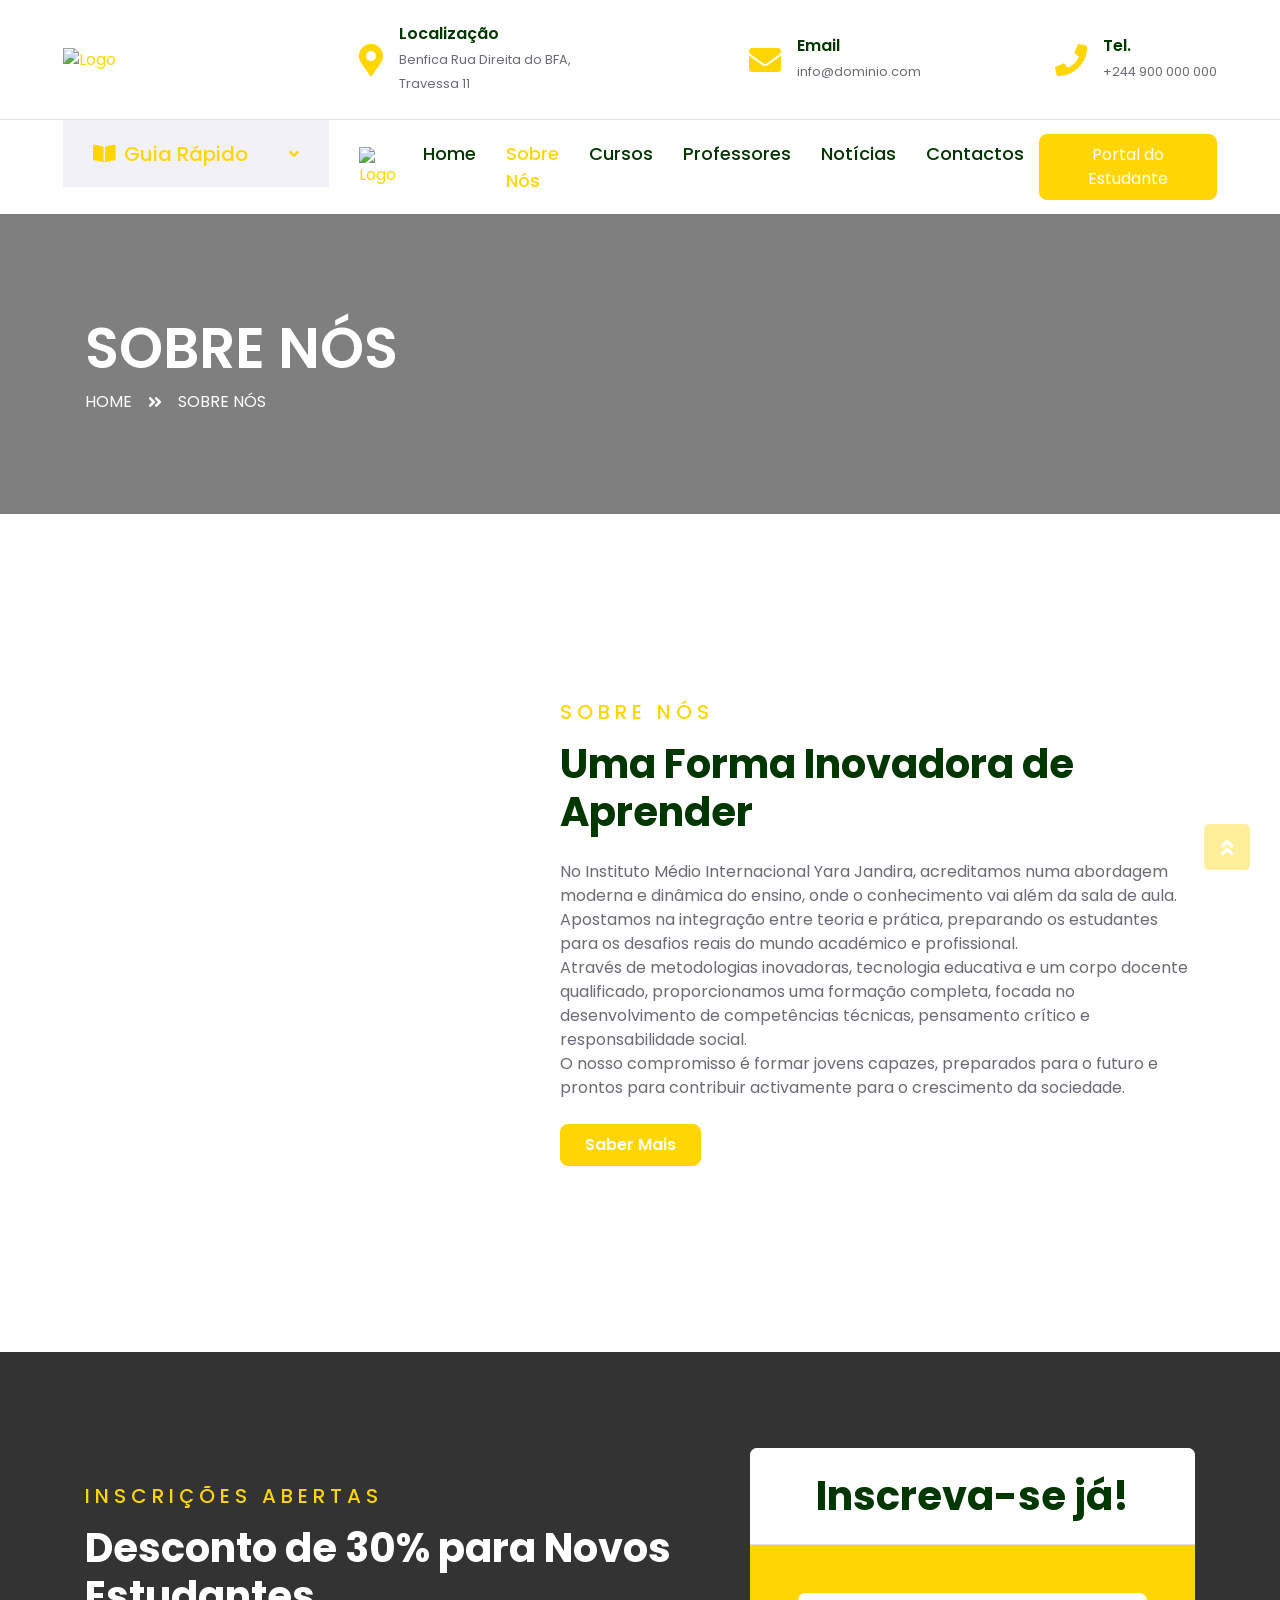
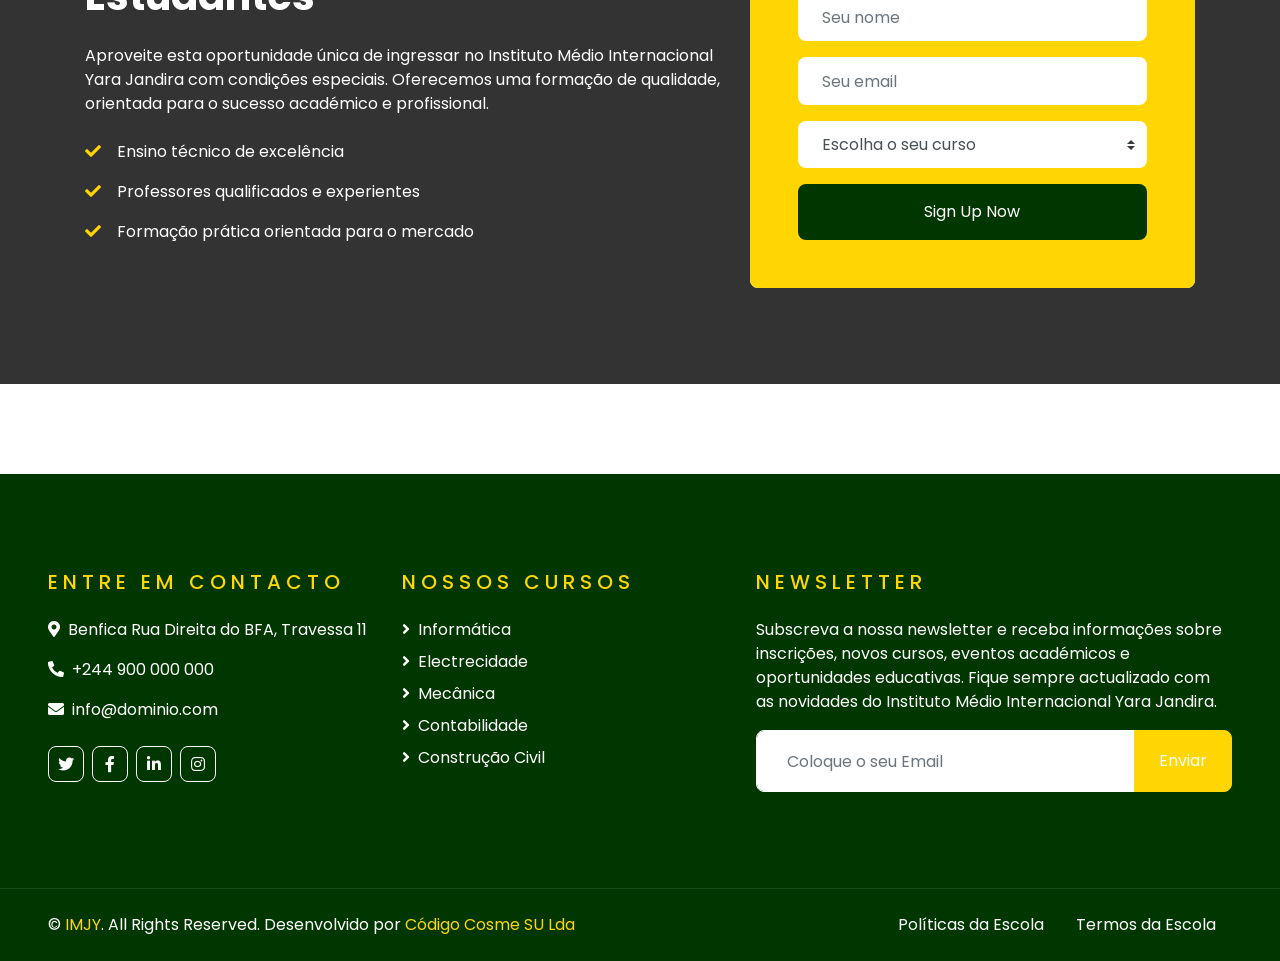
==== about.html @ 64b8944a "Add files via upload" ====
<!DOCTYPE html>
<html lang="en">

<head>
    <meta charset="utf-8">
    <title>INSTITUTO MÉDIO INTERNACIONAL YARA JANDIRA</title>
    <meta content="width=device-width, initial-scale=1.0" name="viewport">
    
    

    <!-- Favicon -->
    <link href="img/favicon.png" rel="icon">

    <!-- Google Web Fonts -->
    <link rel="preconnect" href="https://fonts.gstatic.com">
    <link href="https://fonts.googleapis.com/css2?family=Poppins:wght@400;500;600;700&display=swap" rel="stylesheet"> 

    <!-- Font Awesome -->
    <link href="https://cdnjs.cloudflare.com/ajax/libs/font-awesome/5.10.0/css/all.min.css" rel="stylesheet">

    <!-- Libraries Stylesheet -->
    <link href="lib/owlcarousel/assets/owl.carousel.min.css" rel="stylesheet">

    <!-- Customized Bootstrap Stylesheet -->
    <link href="css/style.css" rel="stylesheet">
</head>

<body>
    <!-- Topbar Start -->
    <div class="container-fluid d-none d-lg-block">
        <div class="row align-items-center py-4 px-xl-5">
            <div class="col-lg-3">
    <a href="" class="text-decoration-none">
        <img src="img/logo.png" alt=" Logo" style="height: 65px;">
    </a>
</div>
            <div class="col-lg-3 text-right">
                <div class="d-inline-flex align-items-center">
                    <i class="fa fa-2x fa-map-marker-alt text-primary mr-3"></i>
                    <div class="text-left">
                       <h6 class="font-weight-semi-bold mb-1">Localização</h6>
                        <small>Benfica Rua Direita do BFA, Travessa 11</small>
                    </div>
                </div>
            </div>
            <div class="col-lg-3 text-right">
                <div class="d-inline-flex align-items-center">
                    <i class="fa fa-2x fa-envelope text-primary mr-3"></i>
                    <div class="text-left">
                        <h6 class="font-weight-semi-bold mb-1">Email</h6>
                        <small>info@dominio.com</small>
                    </div>
                </div>
            </div>
            <div class="col-lg-3 text-right">
                <div class="d-inline-flex align-items-center">
                    <i class="fa fa-2x fa-phone text-primary mr-3"></i>
                    <div class="text-left">
                        <h6 class="font-weight-semi-bold mb-1">
Tel.</h6>
                        <small>+244 900 000 000</small>
                    </div>
                </div>
            </div>
        </div>
    </div>
    <!-- Topbar End -->


    <!-- Navbar Start -->
    <div class="container-fluid">
        <div class="row border-top px-xl-5">
            <div class="col-lg-3 d-none d-lg-block">
                <a class="d-flex align-items-center justify-content-between bg-secondary w-100 text-decoration-none" data-toggle="collapse" href="#navbar-vertical" style="height: 67px; padding: 0 30px;">
                    <h5 class="text-primary m-0"><i class="fa fa-book-open mr-2"></i>Guia Rápido</h5>
                    <i class="fa fa-angle-down text-primary"></i>
                </a>
                <nav class="collapse position-absolute navbar navbar-vertical navbar-light align-items-start p-0 border border-top-0 border-bottom-0 bg-light" id="navbar-vertical" style="width: calc(100% - 30px); z-index: 9;">
                    <div class="navbar-nav w-100">
                        
                        <a href="" class="nav-item nav-link">Por Pensar</a>
                        <a href="" class="nav-item nav-link">Por Pensar</a>
                        <a href="" class="nav-item nav-link">Por Pensar</a>
                        <a href="" class="nav-item nav-link">Por Pensar</a>
                    </div>
                </nav>
            </div>
            <div class="col-lg-9">
                <nav class="navbar navbar-expand-lg bg-light navbar-light py-3 py-lg-0 px-0">
                    <a href="" class="text-decoration-none">
        <img src="img/logo.png" alt=" Logo" style="height: 65px;">
    </a>
                    <button type="button" class="navbar-toggler" data-toggle="collapse" data-target="#navbarCollapse">
                        <span class="navbar-toggler-icon"></span>
                    </button>
                    <div class="collapse navbar-collapse justify-content-between" id="navbarCollapse">
                        <div class="navbar-nav py-0">
                            <a href="index.html" class="nav-item nav-link">Home</a>
                            <a href="about.html" class="nav-item nav-link active">Sobre Nós</a>
                            <a href="course.html" class="nav-item nav-link">Cursos</a>
                            <a href="teacher.html" class="nav-item nav-link">Professores</a>
                            <a href="blog.html" class="nav-item nav-link">Notícias</a>
                            <a href="contact.html" class="nav-item nav-link">Contactos</a>
                        </div>
                       <a class="btn btn-primary py-2 px-4 ml-auto d-none d-lg-block" href="#">Portal do Estudante</a>
                    </div>
                </nav>
            </div>
        </div>
    </div>
    <!-- Navbar End -->


    <!-- Header Start -->
    <div class="container-fluid page-header" style="margin-bottom: 90px;">
        <div class="container">
            <div class="d-flex flex-column justify-content-center" style="min-height: 300px">
                <h3 class="display-4 text-white text-uppercase">Sobre Nós</h3>
                <div class="d-inline-flex text-white">
                    <p class="m-0 text-uppercase"><a class="text-white" href="">Home</a></p>
                    <i class="fa fa-angle-double-right pt-1 px-3"></i>
                    <p class="m-0 text-uppercase">Sobre Nós</p>
                </div>
            </div>
        </div>
    </div>
    <!-- Header End -->


    <!-- About Start -->
    <div class="container-fluid py-5">
        <div class="container py-5">
            <div class="row align-items-center">
                <div class="col-lg-5">
                    <img class="img-fluid rounded mb-4 mb-lg-0" src="img/about.png" alt="">
                </div>
                <div class="col-lg-7">
                    <div class="text-left mb-4">
                        <h5 class="text-primary text-uppercase mb-3" style="letter-spacing: 5px;">SOBRE NÓS</h5>
                        <h1>Uma Forma Inovadora de Aprender</h1>
                    </div>
                    <p>No Instituto Médio Internacional Yara Jandira, acreditamos numa abordagem moderna e dinâmica do ensino, onde o conhecimento vai além da sala de aula. Apostamos na integração entre teoria e prática, preparando os estudantes para os desafios reais do mundo académico e profissional.
 <br>
Através de metodologias inovadoras, tecnologia educativa e um corpo docente qualificado, proporcionamos uma formação completa, focada no desenvolvimento de competências técnicas, pensamento crítico e responsabilidade social.
 <br>
O nosso compromisso é formar jovens capazes, preparados para o futuro e prontos para contribuir activamente para o crescimento da sociedade.</p>
                    <a href="" class="btn btn-primary py-md-2 px-md-4 font-weight-semi-bold mt-2">Saber Mais</a>
                </div>
            </div>
        </div>
    </div>
    <!-- About End -->


    <!-- Registration Start -->
    <div class="container-fluid bg-registration py-5" style="margin: 90px 0;">
        <div class="container py-5">
            <div class="row align-items-center">
                <div class="col-lg-7 mb-5 mb-lg-0">
                    <div class="mb-4">
                        <h5 class="text-primary text-uppercase mb-3" style="letter-spacing: 5px;">INSCRIÇÕES ABERTAS</h5>
                        <h1 class="text-white">Desconto de 30% para Novos Estudantes</h1>
                    </div>
                    <p class="text-white">Aproveite esta oportunidade única de ingressar no Instituto Médio Internacional Yara Jandira com condições especiais. Oferecemos uma formação de qualidade, orientada para o sucesso académico e profissional.</p>
                    <ul class="list-inline text-white m-0">
                        <li class="py-2"><i class="fa fa-check text-primary mr-3"></i>Ensino técnico de excelência</li>
                        <li class="py-2"><i class="fa fa-check text-primary mr-3"></i>Professores qualificados e experientes</li>
                        <li class="py-2"><i class="fa fa-check text-primary mr-3"></i>Formação prática orientada para o mercado</li>
                    </ul>
                </div>
                <div class="col-lg-5">
                    <div class="card border-0">
                        <div class="card-header bg-light text-center p-4">
                            <h1 class="m-0">Inscreva-se já!</h1>
                        </div>
                        <div class="card-body rounded-bottom bg-primary p-5">
                            <form>
                                <div class="form-group">
                                    <input type="text" class="form-control border-0 p-4" placeholder="Seu nome" required="required" />
                                </div>
                                <div class="form-group">
                                    <input type="email" class="form-control border-0 p-4" placeholder="Seu email" required="required" />
                                </div>
                                <div class="form-group">
                                    <select class="custom-select border-0 px-4" style="height: 47px;">
                                        <option selected>Escolha o seu curso</option>
                                        <option value="1">Curso 1</option>
                                        <option value="2">Curso 1</option>
                                        <option value="3">Curso 1</option>
                                    </select>
                                </div>
                                <div>
                                    <button class="btn btn-dark btn-block border-0 py-3" type="submit">Sign Up Now</button>
                                </div>
                            </form>
                        </div>
                    </div>
                </div>
            </div>
        </div>
    </div>
    <!-- Registration End -->


    <!-- Testimonial Start 
    <div class="container-fluid py-5">
        <div class="container py-5">
            <div class="text-center mb-5">
                <h5 class="text-primary text-uppercase mb-3" style="letter-spacing: 5px;">Testimonial</h5>
                <h1>What Say Our Students</h1>
            </div>
            <div class="row justify-content-center">
                <div class="col-lg-8">
                    <div class="owl-carousel testimonial-carousel">
                        <div class="text-center">
                            <i class="fa fa-3x fa-quote-left text-primary mb-4"></i>
                            <h4 class="font-weight-normal mb-4">Dolor eirmod diam stet kasd sed. Aliqu rebum est eos. Rebum elitr dolore et eos labore, stet justo sed est sed. Diam sed sed dolor stet amet eirmod eos labore diam</h4>
                            <img class="img-fluid mx-auto mb-3" src="img/testimonial-1.jpg" alt="">
                            <h5 class="m-0">Client Name</h5>
                            <span>Profession</span>
                        </div>
                        <div class="text-center">
                            <i class="fa fa-3x fa-quote-left text-primary mb-4"></i>
                            <h4 class="font-weight-normal mb-4">Dolor eirmod diam stet kasd sed. Aliqu rebum est eos. Rebum elitr dolore et eos labore, stet justo sed est sed. Diam sed sed dolor stet amet eirmod eos labore diam</h4>
                            <img class="img-fluid mx-auto mb-3" src="img/testimonial-2.jpg" alt="">
                            <h5 class="m-0">Client Name</h5>
                            <span>Profession</span>
                        </div>
                        <div class="text-center">
                            <i class="fa fa-3x fa-quote-left text-primary mb-4"></i>
                            <h4 class="font-weight-normal mb-4">Dolor eirmod diam stet kasd sed. Aliqu rebum est eos. Rebum elitr dolore et eos labore, stet justo sed est sed. Diam sed sed dolor stet amet eirmod eos labore diam</h4>
                            <img class="img-fluid mx-auto mb-3" src="img/testimonial-3.jpg" alt="">
                            <h5 class="m-0">Client Name</h5>
                            <span>Profession</span>
                        </div>
                    </div>
                </div>
            </div>
        </div>
    </div>
   Testimonial End -->


    <!-- Footer Start -->
    <div class="container-fluid bg-dark text-white py-5 px-sm-3 px-lg-5" style="margin-top: 90px;">
        <div class="row pt-5">
            <div class="col-lg-7 col-md-12">
                <div class="row">
                    <div class="col-md-6 mb-5">
                        <h5 class="text-primary text-uppercase mb-4" style="letter-spacing: 5px;">Entre em contacto</h5>
                        <p><i class="fa fa-map-marker-alt mr-2"></i>Benfica Rua Direita do BFA, Travessa 11</p>
                        <p><i class="fa fa-phone-alt mr-2"></i>+244 900 000 000</p>
                        <p><i class="fa fa-envelope mr-2"></i>info@dominio.com</p>
                        <div class="d-flex justify-content-start mt-4">
                            <a class="btn btn-outline-light btn-square mr-2" href="#"><i class="fab fa-twitter"></i></a>
                            <a class="btn btn-outline-light btn-square mr-2" href="#"><i class="fab fa-facebook-f"></i></a>
                            <a class="btn btn-outline-light btn-square mr-2" href="#"><i class="fab fa-linkedin-in"></i></a>
                            <a class="btn btn-outline-light btn-square" href="#"><i class="fab fa-instagram"></i></a>
                        </div>
                    </div>
                    <div class="col-md-6 mb-5">
                        <h5 class="text-primary text-uppercase mb-4" style="letter-spacing: 5px;">Nossos Cursos</h5>
                        <div class="d-flex flex-column justify-content-start">
                             <a class="text-white mb-2" href="#"><i class="fa fa-angle-right mr-2"></i>Informática</a>
                            <a class="text-white mb-2" href="#"><i class="fa fa-angle-right mr-2"></i>Electrecidade</a>
                            <a class="text-white mb-2" href="#"><i class="fa fa-angle-right mr-2"></i>Mecânica</a>
                            <a class="text-white mb-2" href="#"><i class="fa fa-angle-right mr-2"></i>Contabilidade</a>
                            <a class="text-white" href="#"><i class="fa fa-angle-right mr-2"></i>Construção Civil</a>
                        </div>
                    </div>
                </div>
            </div>
            <div class="col-lg-5 col-md-12 mb-5">
               <h5 class="text-primary text-uppercase mb-4" style="letter-spacing: 5px;">Newsletter</h5>
                <p>Subscreva a nossa newsletter e receba informações sobre inscrições, novos cursos, eventos académicos e oportunidades educativas.
Fique sempre actualizado com as novidades do Instituto Médio Internacional Yara Jandira.</p>
                <div class="w-100">
                    <div class="input-group">
                        <input type="text" class="form-control border-light" style="padding: 30px;" placeholder="Coloque o seu Email">
                        <div class="input-group-append">
                            <button class="btn btn-primary px-4">Enviar</button>
                        </div>
                    </div>
                </div>
            </div>
        </div>
    </div>
    <div class="container-fluid bg-dark text-white border-top py-4 px-sm-3 px-md-5" style="border-color: rgba(256, 256, 256, .1) !important;">
        <div class="row">
            <div class="col-lg-6 text-center text-md-left mb-3 mb-md-0">
                <p class="m-0 text-white">&copy; <a href="#">IMJY</a>. All Rights Reserved. 
                    
                    <!--/*** The author’s attribution link must remain intact in the template. ***/-->
                    <!--/*** If you wish to remove this credit link, please purchase the Pro Version . ***/-->
                Desenvolvido por <a href="https://codigocosme.com">Código Cosme SU Lda</a>
                </p>
            </div>
            <div class="col-lg-6 text-center text-md-right">
                <ul class="nav d-inline-flex">
                    <li class="nav-item">
                        <a class="nav-link text-white py-0" href="#">Políticas da Escola</a>
                    </li>
                    <li class="nav-item">
                        <a class="nav-link text-white py-0" href="#">Termos da Escola</a>
                    </li>
                    
                    
                </ul>
            </div>
        </div>
    </div>
    <!-- Footer End -->


    <!-- Back to Top -->
    <a href="#" class="btn btn-lg btn-primary btn-lg-square back-to-top"><i class="fa fa-angle-double-up"></i></a>


    <!-- JavaScript Libraries -->
    <script src="https://code.jquery.com/jquery-3.4.1.min.js"></script>
    <script src="https://stackpath.bootstrapcdn.com/bootstrap/4.4.1/js/bootstrap.bundle.min.js"></script>
    <script src="lib/easing/easing.min.js"></script>
    <script src="lib/owlcarousel/owl.carousel.min.js"></script>

    <!-- Contact Javascript File -->
    <script src="mail/jqBootstrapValidation.min.js"></script>
    <script src="mail/contact.js"></script>

    <!-- Template Javascript -->
    <script src="js/main.js"></script>
</body>

</html>
---- css/style.css ----
/******* Bootstrap Theming ********/
/*!
 * Bootstrap v4.5.3 (https://getbootstrap.com/)
 * Copyright 2011-2020 The Bootstrap Authors
 * Copyright 2011-2020 Twitter, Inc.
 * Licensed under MIT (https://github.com/twbs/bootstrap/blob/main/LICENSE)
 */
:root {
  --blue: #007bff;
  --indigo: #6610f2;
  --purple: #6f42c1;
  --pink: #e83e8c;
  --red: #dc3545;
  --orange: #fd7e14;
  --yellow: #ffc107;
  --green: #28a745;
  --teal: #20c997;
  --cyan: #17a2b8;
  --white: #fff;
  --gray: #6c757d;
  --gray-dark: #343a40;
  --primary: #ffd602;
  --secondary: #F2F1F8;
  --success: #28a745;
  --info: #17a2b8;
  --warning: #ffc107;
  --danger: #dc3545;
  --light: #FFFFFF;
  --dark: #003600;
  --breakpoint-xs: 0;
  --breakpoint-sm: 576px;
  --breakpoint-md: 768px;
  --breakpoint-lg: 992px;
  --breakpoint-xl: 1200px;
  --font-family-sans-serif: "Poppins", sans-serif;
  --font-family-monospace: SFMono-Regular, Menlo, Monaco, Consolas, "Liberation Mono", "Courier New", monospace;
}

*,
*::before,
*::after {
  box-sizing: border-box;
}

html {
  font-family: sans-serif;
  line-height: 1.15;
  -webkit-text-size-adjust: 100%;
  -webkit-tap-highlight-color: rgba(0, 0, 0, 0);
}

article, aside, figcaption, figure, footer, header, hgroup, main, nav, section {
  display: block;
}

body {
  margin: 0;
  font-family: "Poppins", sans-serif;
  font-size: 1rem;
  font-weight: 400;
  line-height: 1.5;
  color: #6C6A74;
  text-align: left;
  background-color: #fff;
}

[tabindex="-1"]:focus:not(:focus-visible) {
  outline: 0 !important;
}

hr {
  box-sizing: content-box;
  height: 0;
  overflow: visible;
}

h1, h2, h3, h4, h5, h6 {
  margin-top: 0;
  margin-bottom: 0.5rem;
}

p {
  margin-top: 0;
  margin-bottom: 1rem;
}

abbr[title],
abbr[data-original-title] {
  text-decoration: underline;
  text-decoration: underline dotted;
  cursor: help;
  border-bottom: 0;
  text-decoration-skip-ink: none;
}

address {
  margin-bottom: 1rem;
  font-style: normal;
  line-height: inherit;
}

ol,
ul,
dl {
  margin-top: 0;
  margin-bottom: 1rem;
}

ol ol,
ul ul,
ol ul,
ul ol {
  margin-bottom: 0;
}

dt {
  font-weight: 700;
}

dd {
  margin-bottom: .5rem;
  margin-left: 0;
}

blockquote {
  margin: 0 0 1rem;
}

b,
strong {
  font-weight: bolder;
}

small {
  font-size: 80%;
}

sub,
sup {
  position: relative;
  font-size: 75%;
  line-height: 0;
  vertical-align: baseline;
}

sub {
  bottom: -.25em;
}

sup {
  top: -.5em;
}

a {
  color: #ffd602;
  text-decoration: none;
  background-color: transparent;
}

a:hover {
  color: #b34700;
  text-decoration: underline;
}

a:not([href]):not([class]) {
  color: inherit;
  text-decoration: none;
}

a:not([href]):not([class]):hover {
  color: inherit;
  text-decoration: none;
}

pre,
code,
kbd,
samp {
  font-family: SFMono-Regular, Menlo, Monaco, Consolas, "Liberation Mono", "Courier New", monospace;
  font-size: 1em;
}

pre {
  margin-top: 0;
  margin-bottom: 1rem;
  overflow: auto;
  -ms-overflow-style: scrollbar;
}

figure {
  margin: 0 0 1rem;
}

img {
  vertical-align: middle;
  border-style: none;
}

svg {
  overflow: hidden;
  vertical-align: middle;
}

table {
  border-collapse: collapse;
}

caption {
  padding-top: 0.75rem;
  padding-bottom: 0.75rem;
  color: #6c757d;
  text-align: left;
  caption-side: bottom;
}

th {
  text-align: inherit;
  text-align: -webkit-match-parent;
}

label {
  display: inline-block;
  margin-bottom: 0.5rem;
}

button {
  border-radius: 0;
}

button:focus {
  outline: 1px dotted;
  outline: 5px auto -webkit-focus-ring-color;
}

input,
button,
select,
optgroup,
textarea {
  margin: 0;
  font-family: inherit;
  font-size: inherit;
  line-height: inherit;
}

button,
input {
  overflow: visible;
}

button,
select {
  text-transform: none;
}

[role="button"] {
  cursor: pointer;
}

select {
  word-wrap: normal;
}

button,
[type="button"],
[type="reset"],
[type="submit"] {
  -webkit-appearance: button;
}

button:not(:disabled),
[type="button"]:not(:disabled),
[type="reset"]:not(:disabled),
[type="submit"]:not(:disabled) {
  cursor: pointer;
}

button::-moz-focus-inner,
[type="button"]::-moz-focus-inner,
[type="reset"]::-moz-focus-inner,
[type="submit"]::-moz-focus-inner {
  padding: 0;
  border-style: none;
}

input[type="radio"],
input[type="checkbox"] {
  box-sizing: border-box;
  padding: 0;
}

textarea {
  overflow: auto;
  resize: vertical;
}

fieldset {
  min-width: 0;
  padding: 0;
  margin: 0;
  border: 0;
}

legend {
  display: block;
  width: 100%;
  max-width: 100%;
  padding: 0;
  margin-bottom: .5rem;
  font-size: 1.5rem;
  line-height: inherit;
  color: inherit;
  white-space: normal;
}

@media (max-width: 1200px) {
  legend {
    font-size: calc(1.275rem + 0.3vw) ;
  }
}

progress {
  vertical-align: baseline;
}

[type="number"]::-webkit-inner-spin-button,
[type="number"]::-webkit-outer-spin-button {
  height: auto;
}

[type="search"] {
  outline-offset: -2px;
  -webkit-appearance: none;
}

[type="search"]::-webkit-search-decoration {
  -webkit-appearance: none;
}

::-webkit-file-upload-button {
  font: inherit;
  -webkit-appearance: button;
}

output {
  display: inline-block;
}

summary {
  display: list-item;
  cursor: pointer;
}

template {
  display: none;
}

[hidden] {
  display: none !important;
}

h1, h2, h3, h4, h5, h6,
.h1, .h2, .h3, .h4, .h5, .h6 {
  margin-bottom: 0.5rem;
  font-weight: 500;
  line-height: 1.2;
  color: #003600;
}

h1, .h1 {
  font-size: 2.5rem;
}

@media (max-width: 1200px) {
  h1, .h1 {
    font-size: calc(1.375rem + 1.5vw) ;
  }
}

h2, .h2 {
  font-size: 2rem;
}

@media (max-width: 1200px) {
  h2, .h2 {
    font-size: calc(1.325rem + 0.9vw) ;
  }
}

h3, .h3 {
  font-size: 1.75rem;
}

@media (max-width: 1200px) {
  h3, .h3 {
    font-size: calc(1.3rem + 0.6vw) ;
  }
}

h4, .h4 {
  font-size: 1.5rem;
}

@media (max-width: 1200px) {
  h4, .h4 {
    font-size: calc(1.275rem + 0.3vw) ;
  }
}

h5, .h5 {
  font-size: 1.25rem;
}

h6, .h6 {
  font-size: 1rem;
}

.lead {
  font-size: 1.25rem;
  font-weight: 300;
}

.display-1 {
  font-size: 6rem;
  font-weight: 300;
  line-height: 1.2;
}

@media (max-width: 1200px) {
  .display-1 {
    font-size: calc(1.725rem + 5.7vw) ;
  }
}

.display-2 {
  font-size: 5.5rem;
  font-weight: 300;
  line-height: 1.2;
}

@media (max-width: 1200px) {
  .display-2 {
    font-size: calc(1.675rem + 5.1vw) ;
  }
}

.display-3 {
  font-size: 4.5rem;
  font-weight: 300;
  line-height: 1.2;
}

@media (max-width: 1200px) {
  .display-3 {
    font-size: calc(1.575rem + 3.9vw) ;
  }
}

.display-4 {
  font-size: 3.5rem;
  font-weight: 300;
  line-height: 1.2;
}

@media (max-width: 1200px) {
  .display-4 {
    font-size: calc(1.475rem + 2.7vw) ;
  }
}

hr {
  margin-top: 1rem;
  margin-bottom: 1rem;
  border: 0;
  border-top: 1px solid rgba(0, 0, 0, 0.1);
}

small,
.small {
  font-size: 80%;
  font-weight: 400;
}

mark,
.mark {
  padding: 0.2em;
  background-color: #fcf8e3;
}

.list-unstyled {
  padding-left: 0;
  list-style: none;
}

.list-inline {
  padding-left: 0;
  list-style: none;
}

.list-inline-item {
  display: inline-block;
}

.list-inline-item:not(:last-child) {
  margin-right: 0.5rem;
}

.initialism {
  font-size: 90%;
  text-transform: uppercase;
}

.blockquote {
  margin-bottom: 1rem;
  font-size: 1.25rem;
}

.blockquote-footer {
  display: block;
  font-size: 80%;
  color: #6c757d;
}

.blockquote-footer::before {
  content: "\2014\00A0";
}

.img-fluid {
  max-width: 100%;
  height: auto;
}

.img-thumbnail {
  padding: 0.25rem;
  background-color: #fff;
  border: 1px solid #dee2e6;
  border-radius: 8px;
  max-width: 100%;
  height: auto;
}

.figure {
  display: inline-block;
}

.figure-img {
  margin-bottom: 0.5rem;
  line-height: 1;
}

.figure-caption {
  font-size: 90%;
  color: #6c757d;
}

code {
  font-size: 87.5%;
  color: #e83e8c;
  word-wrap: break-word;
}

a > code {
  color: inherit;
}

kbd {
  padding: 0.2rem 0.4rem;
  font-size: 87.5%;
  color: #fff;
  background-color: #212529;
  border-radius: 0.2rem;
}

kbd kbd {
  padding: 0;
  font-size: 100%;
  font-weight: 700;
}

pre {
  display: block;
  font-size: 87.5%;
  color: #212529;
}

pre code {
  font-size: inherit;
  color: inherit;
  word-break: normal;
}

.pre-scrollable {
  max-height: 340px;
  overflow-y: scroll;
}

.container,
.container-fluid,
.container-sm,
.container-md,
.container-lg,
.container-xl {
  width: 100%;
  padding-right: 15px;
  padding-left: 15px;
  margin-right: auto;
  margin-left: auto;
}

@media (min-width: 576px) {
  .container, .container-sm {
    max-width: 540px;
  }
}

@media (min-width: 768px) {
  .container, .container-sm, .container-md {
    max-width: 720px;
  }
}

@media (min-width: 992px) {
  .container, .container-sm, .container-md, .container-lg {
    max-width: 960px;
  }
}

@media (min-width: 1200px) {
  .container, .container-sm, .container-md, .container-lg, .container-xl {
    max-width: 1140px;
  }
}

.row {
  display: flex;
  flex-wrap: wrap;
  margin-right: -15px;
  margin-left: -15px;
}

.no-gutters {
  margin-right: 0;
  margin-left: 0;
}

.no-gutters > .col,
.no-gutters > [class*="col-"] {
  padding-right: 0;
  padding-left: 0;
}

.col-1, .col-2, .col-3, .col-4, .col-5, .col-6, .col-7, .col-8, .col-9, .col-10, .col-11, .col-12, .col,
.col-auto, .col-sm-1, .col-sm-2, .col-sm-3, .col-sm-4, .col-sm-5, .col-sm-6, .col-sm-7, .col-sm-8, .col-sm-9, .col-sm-10, .col-sm-11, .col-sm-12, .col-sm,
.col-sm-auto, .col-md-1, .col-md-2, .col-md-3, .col-md-4, .col-md-5, .col-md-6, .col-md-7, .col-md-8, .col-md-9, .col-md-10, .col-md-11, .col-md-12, .col-md,
.col-md-auto, .col-lg-1, .col-lg-2, .col-lg-3, .col-lg-4, .col-lg-5, .col-lg-6, .col-lg-7, .col-lg-8, .col-lg-9, .col-lg-10, .col-lg-11, .col-lg-12, .col-lg,
.col-lg-auto, .col-xl-1, .col-xl-2, .col-xl-3, .col-xl-4, .col-xl-5, .col-xl-6, .col-xl-7, .col-xl-8, .col-xl-9, .col-xl-10, .col-xl-11, .col-xl-12, .col-xl,
.col-xl-auto {
  position: relative;
  width: 100%;
  padding-right: 15px;
  padding-left: 15px;
}

.col {
  flex-basis: 0;
  flex-grow: 1;
  max-width: 100%;
}

.row-cols-1 > * {
  flex: 0 0 100%;
  max-width: 100%;
}

.row-cols-2 > * {
  flex: 0 0 50%;
  max-width: 50%;
}

.row-cols-3 > * {
  flex: 0 0 33.33333%;
  max-width: 33.33333%;
}

.row-cols-4 > * {
  flex: 0 0 25%;
  max-width: 25%;
}

.row-cols-5 > * {
  flex: 0 0 20%;
  max-width: 20%;
}

.row-cols-6 > * {
  flex: 0 0 16.66667%;
  max-width: 16.66667%;
}

.col-auto {
  flex: 0 0 auto;
  width: auto;
  max-width: 100%;
}

.col-1 {
  flex: 0 0 8.33333%;
  max-width: 8.33333%;
}

.col-2 {
  flex: 0 0 16.66667%;
  max-width: 16.66667%;
}

.col-3 {
  flex: 0 0 25%;
  max-width: 25%;
}

.col-4 {
  flex: 0 0 33.33333%;
  max-width: 33.33333%;
}

.col-5 {
  flex: 0 0 41.66667%;
  max-width: 41.66667%;
}

.col-6 {
  flex: 0 0 50%;
  max-width: 50%;
}

.col-7 {
  flex: 0 0 58.33333%;
  max-width: 58.33333%;
}

.col-8 {
  flex: 0 0 66.66667%;
  max-width: 66.66667%;
}

.col-9 {
  flex: 0 0 75%;
  max-width: 75%;
}

.col-10 {
  flex: 0 0 83.33333%;
  max-width: 83.33333%;
}

.col-11 {
  flex: 0 0 91.66667%;
  max-width: 91.66667%;
}

.col-12 {
  flex: 0 0 100%;
  max-width: 100%;
}

.order-first {
  order: -1;
}

.order-last {
  order: 13;
}

.order-0 {
  order: 0;
}

.order-1 {
  order: 1;
}

.order-2 {
  order: 2;
}

.order-3 {
  order: 3;
}

.order-4 {
  order: 4;
}

.order-5 {
  order: 5;
}

.order-6 {
  order: 6;
}

.order-7 {
  order: 7;
}

.order-8 {
  order: 8;
}

.order-9 {
  order: 9;
}

.order-10 {
  order: 10;
}

.order-11 {
  order: 11;
}

.order-12 {
  order: 12;
}

.offset-1 {
  margin-left: 8.33333%;
}

.offset-2 {
  margin-left: 16.66667%;
}

.offset-3 {
  margin-left: 25%;
}

.offset-4 {
  margin-left: 33.33333%;
}

.offset-5 {
  margin-left: 41.66667%;
}

.offset-6 {
  margin-left: 50%;
}

.offset-7 {
  margin-left: 58.33333%;
}

.offset-8 {
  margin-left: 66.66667%;
}

.offset-9 {
  margin-left: 75%;
}

.offset-10 {
  margin-left: 83.33333%;
}

.offset-11 {
  margin-left: 91.66667%;
}

@media (min-width: 576px) {
  .col-sm {
    flex-basis: 0;
    flex-grow: 1;
    max-width: 100%;
  }
  .row-cols-sm-1 > * {
    flex: 0 0 100%;
    max-width: 100%;
  }
  .row-cols-sm-2 > * {
    flex: 0 0 50%;
    max-width: 50%;
  }
  .row-cols-sm-3 > * {
    flex: 0 0 33.33333%;
    max-width: 33.33333%;
  }
  .row-cols-sm-4 > * {
    flex: 0 0 25%;
    max-width: 25%;
  }
  .row-cols-sm-5 > * {
    flex: 0 0 20%;
    max-width: 20%;
  }
  .row-cols-sm-6 > * {
    flex: 0 0 16.66667%;
    max-width: 16.66667%;
  }
  .col-sm-auto {
    flex: 0 0 auto;
    width: auto;
    max-width: 100%;
  }
  .col-sm-1 {
    flex: 0 0 8.33333%;
    max-width: 8.33333%;
  }
  .col-sm-2 {
    flex: 0 0 16.66667%;
    max-width: 16.66667%;
  }
  .col-sm-3 {
    flex: 0 0 25%;
    max-width: 25%;
  }
  .col-sm-4 {
    flex: 0 0 33.33333%;
    max-width: 33.33333%;
  }
  .col-sm-5 {
    flex: 0 0 41.66667%;
    max-width: 41.66667%;
  }
  .col-sm-6 {
    flex: 0 0 50%;
    max-width: 50%;
  }
  .col-sm-7 {
    flex: 0 0 58.33333%;
    max-width: 58.33333%;
  }
  .col-sm-8 {
    flex: 0 0 66.66667%;
    max-width: 66.66667%;
  }
  .col-sm-9 {
    flex: 0 0 75%;
    max-width: 75%;
  }
  .col-sm-10 {
    flex: 0 0 83.33333%;
    max-width: 83.33333%;
  }
  .col-sm-11 {
    flex: 0 0 91.66667%;
    max-width: 91.66667%;
  }
  .col-sm-12 {
    flex: 0 0 100%;
    max-width: 100%;
  }
  .order-sm-first {
    order: -1;
  }
  .order-sm-last {
    order: 13;
  }
  .order-sm-0 {
    order: 0;
  }
  .order-sm-1 {
    order: 1;
  }
  .order-sm-2 {
    order: 2;
  }
  .order-sm-3 {
    order: 3;
  }
  .order-sm-4 {
    order: 4;
  }
  .order-sm-5 {
    order: 5;
  }
  .order-sm-6 {
    order: 6;
  }
  .order-sm-7 {
    order: 7;
  }
  .order-sm-8 {
    order: 8;
  }
  .order-sm-9 {
    order: 9;
  }
  .order-sm-10 {
    order: 10;
  }
  .order-sm-11 {
    order: 11;
  }
  .order-sm-12 {
    order: 12;
  }
  .offset-sm-0 {
    margin-left: 0;
  }
  .offset-sm-1 {
    margin-left: 8.33333%;
  }
  .offset-sm-2 {
    margin-left: 16.66667%;
  }
  .offset-sm-3 {
    margin-left: 25%;
  }
  .offset-sm-4 {
    margin-left: 33.33333%;
  }
  .offset-sm-5 {
    margin-left: 41.66667%;
  }
  .offset-sm-6 {
    margin-left: 50%;
  }
  .offset-sm-7 {
    margin-left: 58.33333%;
  }
  .offset-sm-8 {
    margin-left: 66.66667%;
  }
  .offset-sm-9 {
    margin-left: 75%;
  }
  .offset-sm-10 {
    margin-left: 83.33333%;
  }
  .offset-sm-11 {
    margin-left: 91.66667%;
  }
}

@media (min-width: 768px) {
  .col-md {
    flex-basis: 0;
    flex-grow: 1;
    max-width: 100%;
  }
  .row-cols-md-1 > * {
    flex: 0 0 100%;
    max-width: 100%;
  }
  .row-cols-md-2 > * {
    flex: 0 0 50%;
    max-width: 50%;
  }
  .row-cols-md-3 > * {
    flex: 0 0 33.33333%;
    max-width: 33.33333%;
  }
  .row-cols-md-4 > * {
    flex: 0 0 25%;
    max-width: 25%;
  }
  .row-cols-md-5 > * {
    flex: 0 0 20%;
    max-width: 20%;
  }
  .row-cols-md-6 > * {
    flex: 0 0 16.66667%;
    max-width: 16.66667%;
  }
  .col-md-auto {
    flex: 0 0 auto;
    width: auto;
    max-width: 100%;
  }
  .col-md-1 {
    flex: 0 0 8.33333%;
    max-width: 8.33333%;
  }
  .col-md-2 {
    flex: 0 0 16.66667%;
    max-width: 16.66667%;
  }
  .col-md-3 {
    flex: 0 0 25%;
    max-width: 25%;
  }
  .col-md-4 {
    flex: 0 0 33.33333%;
    max-width: 33.33333%;
  }
  .col-md-5 {
    flex: 0 0 41.66667%;
    max-width: 41.66667%;
  }
  .col-md-6 {
    flex: 0 0 50%;
    max-width: 50%;
  }
  .col-md-7 {
    flex: 0 0 58.33333%;
    max-width: 58.33333%;
  }
  .col-md-8 {
    flex: 0 0 66.66667%;
    max-width: 66.66667%;
  }
  .col-md-9 {
    flex: 0 0 75%;
    max-width: 75%;
  }
  .col-md-10 {
    flex: 0 0 83.33333%;
    max-width: 83.33333%;
  }
  .col-md-11 {
    flex: 0 0 91.66667%;
    max-width: 91.66667%;
  }
  .col-md-12 {
    flex: 0 0 100%;
    max-width: 100%;
  }
  .order-md-first {
    order: -1;
  }
  .order-md-last {
    order: 13;
  }
  .order-md-0 {
    order: 0;
  }
  .order-md-1 {
    order: 1;
  }
  .order-md-2 {
    order: 2;
  }
  .order-md-3 {
    order: 3;
  }
  .order-md-4 {
    order: 4;
  }
  .order-md-5 {
    order: 5;
  }
  .order-md-6 {
    order: 6;
  }
  .order-md-7 {
    order: 7;
  }
  .order-md-8 {
    order: 8;
  }
  .order-md-9 {
    order: 9;
  }
  .order-md-10 {
    order: 10;
  }
  .order-md-11 {
    order: 11;
  }
  .order-md-12 {
    order: 12;
  }
  .offset-md-0 {
    margin-left: 0;
  }
  .offset-md-1 {
    margin-left: 8.33333%;
  }
  .offset-md-2 {
    margin-left: 16.66667%;
  }
  .offset-md-3 {
    margin-left: 25%;
  }
  .offset-md-4 {
    margin-left: 33.33333%;
  }
  .offset-md-5 {
    margin-left: 41.66667%;
  }
  .offset-md-6 {
    margin-left: 50%;
  }
  .offset-md-7 {
    margin-left: 58.33333%;
  }
  .offset-md-8 {
    margin-left: 66.66667%;
  }
  .offset-md-9 {
    margin-left: 75%;
  }
  .offset-md-10 {
    margin-left: 83.33333%;
  }
  .offset-md-11 {
    margin-left: 91.66667%;
  }
}

@media (min-width: 992px) {
  .col-lg {
    flex-basis: 0;
    flex-grow: 1;
    max-width: 100%;
  }
  .row-cols-lg-1 > * {
    flex: 0 0 100%;
    max-width: 100%;
  }
  .row-cols-lg-2 > * {
    flex: 0 0 50%;
    max-width: 50%;
  }
  .row-cols-lg-3 > * {
    flex: 0 0 33.33333%;
    max-width: 33.33333%;
  }
  .row-cols-lg-4 > * {
    flex: 0 0 25%;
    max-width: 25%;
  }
  .row-cols-lg-5 > * {
    flex: 0 0 20%;
    max-width: 20%;
  }
  .row-cols-lg-6 > * {
    flex: 0 0 16.66667%;
    max-width: 16.66667%;
  }
  .col-lg-auto {
    flex: 0 0 auto;
    width: auto;
    max-width: 100%;
  }
  .col-lg-1 {
    flex: 0 0 8.33333%;
    max-width: 8.33333%;
  }
  .col-lg-2 {
    flex: 0 0 16.66667%;
    max-width: 16.66667%;
  }
  .col-lg-3 {
    flex: 0 0 25%;
    max-width: 25%;
  }
  .col-lg-4 {
    flex: 0 0 33.33333%;
    max-width: 33.33333%;
  }
  .col-lg-5 {
    flex: 0 0 41.66667%;
    max-width: 41.66667%;
  }
  .col-lg-6 {
    flex: 0 0 50%;
    max-width: 50%;
  }
  .col-lg-7 {
    flex: 0 0 58.33333%;
    max-width: 58.33333%;
  }
  .col-lg-8 {
    flex: 0 0 66.66667%;
    max-width: 66.66667%;
  }
  .col-lg-9 {
    flex: 0 0 75%;
    max-width: 75%;
  }
  .col-lg-10 {
    flex: 0 0 83.33333%;
    max-width: 83.33333%;
  }
  .col-lg-11 {
    flex: 0 0 91.66667%;
    max-width: 91.66667%;
  }
  .col-lg-12 {
    flex: 0 0 100%;
    max-width: 100%;
  }
  .order-lg-first {
    order: -1;
  }
  .order-lg-last {
    order: 13;
  }
  .order-lg-0 {
    order: 0;
  }
  .order-lg-1 {
    order: 1;
  }
  .order-lg-2 {
    order: 2;
  }
  .order-lg-3 {
    order: 3;
  }
  .order-lg-4 {
    order: 4;
  }
  .order-lg-5 {
    order: 5;
  }
  .order-lg-6 {
    order: 6;
  }
  .order-lg-7 {
    order: 7;
  }
  .order-lg-8 {
    order: 8;
  }
  .order-lg-9 {
    order: 9;
  }
  .order-lg-10 {
    order: 10;
  }
  .order-lg-11 {
    order: 11;
  }
  .order-lg-12 {
    order: 12;
  }
  .offset-lg-0 {
    margin-left: 0;
  }
  .offset-lg-1 {
    margin-left: 8.33333%;
  }
  .offset-lg-2 {
    margin-left: 16.66667%;
  }
  .offset-lg-3 {
    margin-left: 25%;
  }
  .offset-lg-4 {
    margin-left: 33.33333%;
  }
  .offset-lg-5 {
    margin-left: 41.66667%;
  }
  .offset-lg-6 {
    margin-left: 50%;
  }
  .offset-lg-7 {
    margin-left: 58.33333%;
  }
  .offset-lg-8 {
    margin-left: 66.66667%;
  }
  .offset-lg-9 {
    margin-left: 75%;
  }
  .offset-lg-10 {
    margin-left: 83.33333%;
  }
  .offset-lg-11 {
    margin-left: 91.66667%;
  }
}

@media (min-width: 1200px) {
  .col-xl {
    flex-basis: 0;
    flex-grow: 1;
    max-width: 100%;
  }
  .row-cols-xl-1 > * {
    flex: 0 0 100%;
    max-width: 100%;
  }
  .row-cols-xl-2 > * {
    flex: 0 0 50%;
    max-width: 50%;
  }
  .row-cols-xl-3 > * {
    flex: 0 0 33.33333%;
    max-width: 33.33333%;
  }
  .row-cols-xl-4 > * {
    flex: 0 0 25%;
    max-width: 25%;
  }
  .row-cols-xl-5 > * {
    flex: 0 0 20%;
    max-width: 20%;
  }
  .row-cols-xl-6 > * {
    flex: 0 0 16.66667%;
    max-width: 16.66667%;
  }
  .col-xl-auto {
    flex: 0 0 auto;
    width: auto;
    max-width: 100%;
  }
  .col-xl-1 {
    flex: 0 0 8.33333%;
    max-width: 8.33333%;
  }
  .col-xl-2 {
    flex: 0 0 16.66667%;
    max-width: 16.66667%;
  }
  .col-xl-3 {
    flex: 0 0 25%;
    max-width: 25%;
  }
  .col-xl-4 {
    flex: 0 0 33.33333%;
    max-width: 33.33333%;
  }
  .col-xl-5 {
    flex: 0 0 41.66667%;
    max-width: 41.66667%;
  }
  .col-xl-6 {
    flex: 0 0 50%;
    max-width: 50%;
  }
  .col-xl-7 {
    flex: 0 0 58.33333%;
    max-width: 58.33333%;
  }
  .col-xl-8 {
    flex: 0 0 66.66667%;
    max-width: 66.66667%;
  }
  .col-xl-9 {
    flex: 0 0 75%;
    max-width: 75%;
  }
  .col-xl-10 {
    flex: 0 0 83.33333%;
    max-width: 83.33333%;
  }
  .col-xl-11 {
    flex: 0 0 91.66667%;
    max-width: 91.66667%;
  }
  .col-xl-12 {
    flex: 0 0 100%;
    max-width: 100%;
  }
  .order-xl-first {
    order: -1;
  }
  .order-xl-last {
    order: 13;
  }
  .order-xl-0 {
    order: 0;
  }
  .order-xl-1 {
    order: 1;
  }
  .order-xl-2 {
    order: 2;
  }
  .order-xl-3 {
    order: 3;
  }
  .order-xl-4 {
    order: 4;
  }
  .order-xl-5 {
    order: 5;
  }
  .order-xl-6 {
    order: 6;
  }
  .order-xl-7 {
    order: 7;
  }
  .order-xl-8 {
    order: 8;
  }
  .order-xl-9 {
    order: 9;
  }
  .order-xl-10 {
    order: 10;
  }
  .order-xl-11 {
    order: 11;
  }
  .order-xl-12 {
    order: 12;
  }
  .offset-xl-0 {
    margin-left: 0;
  }
  .offset-xl-1 {
    margin-left: 8.33333%;
  }
  .offset-xl-2 {
    margin-left: 16.66667%;
  }
  .offset-xl-3 {
    margin-left: 25%;
  }
  .offset-xl-4 {
    margin-left: 33.33333%;
  }
  .offset-xl-5 {
    margin-left: 41.66667%;
  }
  .offset-xl-6 {
    margin-left: 50%;
  }
  .offset-xl-7 {
    margin-left: 58.33333%;
  }
  .offset-xl-8 {
    margin-left: 66.66667%;
  }
  .offset-xl-9 {
    margin-left: 75%;
  }
  .offset-xl-10 {
    margin-left: 83.33333%;
  }
  .offset-xl-11 {
    margin-left: 91.66667%;
  }
}

.table {
  width: 100%;
  margin-bottom: 1rem;
  color: #6C6A74;
}

.table th,
.table td {
  padding: 0.75rem;
  vertical-align: top;
  border-top: 1px solid #dee2e6;
}

.table thead th {
  vertical-align: bottom;
  border-bottom: 2px solid #dee2e6;
}

.table tbody + tbody {
  border-top: 2px solid #dee2e6;
}

.table-sm th,
.table-sm td {
  padding: 0.3rem;
}

.table-bordered {
  border: 1px solid #dee2e6;
}

.table-bordered th,
.table-bordered td {
  border: 1px solid #dee2e6;
}

.table-bordered thead th,
.table-bordered thead td {
  border-bottom-width: 2px;
}

.table-borderless th,
.table-borderless td,
.table-borderless thead th,
.table-borderless tbody + tbody {
  border: 0;
}

.table-striped tbody tr:nth-of-type(odd) {
  background-color: rgba(0, 0, 0, 0.05);
}

.table-hover tbody tr:hover {
  color: #6C6A74;
  background-color: rgba(0, 0, 0, 0.075);
}

.table-primary,
.table-primary > th,
.table-primary > td {
  background-color: #ffd4b8;
}

.table-primary th,
.table-primary td,
.table-primary thead th,
.table-primary tbody + tbody {
  border-color: #ffaf7a;
}

.table-hover .table-primary:hover {
  background-color: #ffc59f;
}

.table-hover .table-primary:hover > td,
.table-hover .table-primary:hover > th {
  background-color: #ffc59f;
}

.table-secondary,
.table-secondary > th,
.table-secondary > td {
  background-color: #fbfbfd;
}

.table-secondary th,
.table-secondary td,
.table-secondary thead th,
.table-secondary tbody + tbody {
  border-color: #f8f8fb;
}

.table-hover .table-secondary:hover {
  background-color: #eaeaf5;
}

.table-hover .table-secondary:hover > td,
.table-hover .table-secondary:hover > th {
  background-color: #eaeaf5;
}

.table-success,
.table-success > th,
.table-success > td {
  background-color: #c3e6cb;
}

.table-success th,
.table-success td,
.table-success thead th,
.table-success tbody + tbody {
  border-color: #8fd19e;
}

.table-hover .table-success:hover {
  background-color: #b1dfbb;
}

.table-hover .table-success:hover > td,
.table-hover .table-success:hover > th {
  background-color: #b1dfbb;
}

.table-info,
.table-info > th,
.table-info > td {
  background-color: #bee5eb;
}

.table-info th,
.table-info td,
.table-info thead th,
.table-info tbody + tbody {
  border-color: #86cfda;
}

.table-hover .table-info:hover {
  background-color: #abdde5;
}

.table-hover .table-info:hover > td,
.table-hover .table-info:hover > th {
  background-color: #abdde5;
}

.table-warning,
.table-warning > th,
.table-warning > td {
  background-color: #ffeeba;
}

.table-warning th,
.table-warning td,
.table-warning thead th,
.table-warning tbody + tbody {
  border-color: #ffdf7e;
}

.table-hover .table-warning:hover {
  background-color: #ffe8a1;
}

.table-hover .table-warning:hover > td,
.table-hover .table-warning:hover > th {
  background-color: #ffe8a1;
}

.table-danger,
.table-danger > th,
.table-danger > td {
  background-color: #f5c6cb;
}

.table-danger th,
.table-danger td,
.table-danger thead th,
.table-danger tbody + tbody {
  border-color: #ed969e;
}

.table-hover .table-danger:hover {
  background-color: #f1b0b7;
}

.table-hover .table-danger:hover > td,
.table-hover .table-danger:hover > th {
  background-color: #f1b0b7;
}

.table-light,
.table-light > th,
.table-light > td {
  background-color: white;
}

.table-light th,
.table-light td,
.table-light thead th,
.table-light tbody + tbody {
  border-color: white;
}

.table-hover .table-light:hover {
  background-color: #f2f2f2;
}

.table-hover .table-light:hover > td,
.table-hover .table-light:hover > th {
  background-color: #f2f2f2;
}

.table-dark,
.table-dark > th,
.table-dark > td {
  background-color: #cbcad1;
}

.table-dark th,
.table-dark td,
.table-dark thead th,
.table-dark tbody + tbody {
  border-color: #9e9da9;
}

.table-hover .table-dark:hover {
  background-color: #bebcc5;
}

.table-hover .table-dark:hover > td,
.table-hover .table-dark:hover > th {
  background-color: #bebcc5;
}

.table-active,
.table-active > th,
.table-active > td {
  background-color: rgba(0, 0, 0, 0.075);
}

.table-hover .table-active:hover {
  background-color: rgba(0, 0, 0, 0.075);
}

.table-hover .table-active:hover > td,
.table-hover .table-active:hover > th {
  background-color: rgba(0, 0, 0, 0.075);
}

.table .thead-dark th {
  color: #fff;
  background-color: #343a40;
  border-color: #454d55;
}

.table .thead-light th {
  color: #495057;
  background-color: #e9ecef;
  border-color: #dee2e6;
}

.table-dark {
  color: #fff;
  background-color: #343a40;
}

.table-dark th,
.table-dark td,
.table-dark thead th {
  border-color: #454d55;
}

.table-dark.table-bordered {
  border: 0;
}

.table-dark.table-striped tbody tr:nth-of-type(odd) {
  background-color: rgba(255, 255, 255, 0.05);
}

.table-dark.table-hover tbody tr:hover {
  color: #fff;
  background-color: rgba(255, 255, 255, 0.075);
}

@media (max-width: 575.98px) {
  .table-responsive-sm {
    display: block;
    width: 100%;
    overflow-x: auto;
    -webkit-overflow-scrolling: touch;
  }
  .table-responsive-sm > .table-bordered {
    border: 0;
  }
}

@media (max-width: 767.98px) {
  .table-responsive-md {
    display: block;
    width: 100%;
    overflow-x: auto;
    -webkit-overflow-scrolling: touch;
  }
  .table-responsive-md > .table-bordered {
    border: 0;
  }
}

@media (max-width: 991.98px) {
  .table-responsive-lg {
    display: block;
    width: 100%;
    overflow-x: auto;
    -webkit-overflow-scrolling: touch;
  }
  .table-responsive-lg > .table-bordered {
    border: 0;
  }
}

@media (max-width: 1199.98px) {
  .table-responsive-xl {
    display: block;
    width: 100%;
    overflow-x: auto;
    -webkit-overflow-scrolling: touch;
  }
  .table-responsive-xl > .table-bordered {
    border: 0;
  }
}

.table-responsive {
  display: block;
  width: 100%;
  overflow-x: auto;
  -webkit-overflow-scrolling: touch;
}

.table-responsive > .table-bordered {
  border: 0;
}

.form-control {
  display: block;
  width: 100%;
  height: calc(1.5em + 0.75rem + 2px);
  padding: 0.375rem 0.75rem;
  font-size: 1rem;
  font-weight: 400;
  line-height: 1.5;
  color: #495057;
  background-color: #fff;
  background-clip: padding-box;
  border: 1px solid #ced4da;
  border-radius: 8px;
  transition: border-color 0.15s ease-in-out, box-shadow 0.15s ease-in-out;
}

@media (prefers-reduced-motion: reduce) {
  .form-control {
    transition: none;
  }
}

.form-control::-ms-expand {
  background-color: transparent;
  border: 0;
}

.form-control:-moz-focusring {
  color: transparent;
  text-shadow: 0 0 0 #495057;
}

.form-control:focus {
  color: #495057;
  background-color: #fff;
  border-color: #ffb380;
  outline: 0;
  box-shadow: 0 0 0 0.2rem rgba(255, 102, 0, 0.25);
}

.form-control::placeholder {
  color: #6c757d;
  opacity: 1;
}

.form-control:disabled, .form-control[readonly] {
  background-color: #e9ecef;
  opacity: 1;
}

input[type="date"].form-control,
input[type="time"].form-control,
input[type="datetime-local"].form-control,
input[type="month"].form-control {
  appearance: none;
}

select.form-control:focus::-ms-value {
  color: #495057;
  background-color: #fff;
}

.form-control-file,
.form-control-range {
  display: block;
  width: 100%;
}

.col-form-label {
  padding-top: calc(0.375rem + 1px);
  padding-bottom: calc(0.375rem + 1px);
  margin-bottom: 0;
  font-size: inherit;
  line-height: 1.5;
}

.col-form-label-lg {
  padding-top: calc(0.5rem + 1px);
  padding-bottom: calc(0.5rem + 1px);
  font-size: 1.25rem;
  line-height: 1.5;
}

.col-form-label-sm {
  padding-top: calc(0.25rem + 1px);
  padding-bottom: calc(0.25rem + 1px);
  font-size: 0.875rem;
  line-height: 1.5;
}

.form-control-plaintext {
  display: block;
  width: 100%;
  padding: 0.375rem 0;
  margin-bottom: 0;
  font-size: 1rem;
  line-height: 1.5;
  color: #6C6A74;
  background-color: transparent;
  border: solid transparent;
  border-width: 1px 0;
}

.form-control-plaintext.form-control-sm, .form-control-plaintext.form-control-lg {
  padding-right: 0;
  padding-left: 0;
}

.form-control-sm {
  height: calc(1.5em + 0.5rem + 2px);
  padding: 0.25rem 0.5rem;
  font-size: 0.875rem;
  line-height: 1.5;
  border-radius: 0.2rem;
}

.form-control-lg {
  height: calc(1.5em + 1rem + 2px);
  padding: 0.5rem 1rem;
  font-size: 1.25rem;
  line-height: 1.5;
  border-radius: 0.3rem;
}

select.form-control[size], select.form-control[multiple] {
  height: auto;
}

textarea.form-control {
  height: auto;
}

.form-group {
  margin-bottom: 1rem;
}

.form-text {
  display: block;
  margin-top: 0.25rem;
}

.form-row {
  display: flex;
  flex-wrap: wrap;
  margin-right: -5px;
  margin-left: -5px;
}

.form-row > .col,
.form-row > [class*="col-"] {
  padding-right: 5px;
  padding-left: 5px;
}

.form-check {
  position: relative;
  display: block;
  padding-left: 1.25rem;
}

.form-check-input {
  position: absolute;
  margin-top: 0.3rem;
  margin-left: -1.25rem;
}

.form-check-input[disabled] ~ .form-check-label,
.form-check-input:disabled ~ .form-check-label {
  color: #6c757d;
}

.form-check-label {
  margin-bottom: 0;
}

.form-check-inline {
  display: inline-flex;
  align-items: center;
  padding-left: 0;
  margin-right: 0.75rem;
}

.form-check-inline .form-check-input {
  position: static;
  margin-top: 0;
  margin-right: 0.3125rem;
  margin-left: 0;
}

.valid-feedback {
  display: none;
  width: 100%;
  margin-top: 0.25rem;
  font-size: 80%;
  color: #28a745;
}

.valid-tooltip {
  position: absolute;
  top: 100%;
  left: 0;
  z-index: 5;
  display: none;
  max-width: 100%;
  padding: 0.25rem 0.5rem;
  margin-top: .1rem;
  font-size: 0.875rem;
  line-height: 1.5;
  color: #fff;
  background-color: rgba(40, 167, 69, 0.9);
  border-radius: 8px;
}

.was-validated :valid ~ .valid-feedback,
.was-validated :valid ~ .valid-tooltip,
.is-valid ~ .valid-feedback,
.is-valid ~ .valid-tooltip {
  display: block;
}

.was-validated .form-control:valid, .form-control.is-valid {
  border-color: #28a745;
  padding-right: calc(1.5em + 0.75rem);
  background-image: url("data:image/svg+xml,%3csvg xmlns='http://www.w3.org/2000/svg' width='8' height='8' viewBox='0 0 8 8'%3e%3cpath fill='%2328a745' d='M2.3 6.73L.6 4.53c-.4-1.04.46-1.4 1.1-.8l1.1 1.4 3.4-3.8c.6-.63 1.6-.27 1.2.7l-4 4.6c-.43.5-.8.4-1.1.1z'/%3e%3c/svg%3e");
  background-repeat: no-repeat;
  background-position: right calc(0.375em + 0.1875rem) center;
  background-size: calc(0.75em + 0.375rem) calc(0.75em + 0.375rem);
}

.was-validated .form-control:valid:focus, .form-control.is-valid:focus {
  border-color: #28a745;
  box-shadow: 0 0 0 0.2rem rgba(40, 167, 69, 0.25);
}

.was-validated textarea.form-control:valid, textarea.form-control.is-valid {
  padding-right: calc(1.5em + 0.75rem);
  background-position: top calc(0.375em + 0.1875rem) right calc(0.375em + 0.1875rem);
}

.was-validated .custom-select:valid, .custom-select.is-valid {
  border-color: #28a745;
  padding-right: calc(0.75em + 2.3125rem);
  background: url("data:image/svg+xml,%3csvg xmlns='http://www.w3.org/2000/svg' width='4' height='5' viewBox='0 0 4 5'%3e%3cpath fill='%23343a40' d='M2 0L0 2h4zm0 5L0 3h4z'/%3e%3c/svg%3e") no-repeat right 0.75rem center/8px 10px, url("data:image/svg+xml,%3csvg xmlns='http://www.w3.org/2000/svg' width='8' height='8' viewBox='0 0 8 8'%3e%3cpath fill='%2328a745' d='M2.3 6.73L.6 4.53c-.4-1.04.46-1.4 1.1-.8l1.1 1.4 3.4-3.8c.6-.63 1.6-.27 1.2.7l-4 4.6c-.43.5-.8.4-1.1.1z'/%3e%3c/svg%3e") #fff no-repeat center right 1.75rem/calc(0.75em + 0.375rem) calc(0.75em + 0.375rem);
}

.was-validated .custom-select:valid:focus, .custom-select.is-valid:focus {
  border-color: #28a745;
  box-shadow: 0 0 0 0.2rem rgba(40, 167, 69, 0.25);
}

.was-validated .form-check-input:valid ~ .form-check-label, .form-check-input.is-valid ~ .form-check-label {
  color: #28a745;
}

.was-validated .form-check-input:valid ~ .valid-feedback,
.was-validated .form-check-input:valid ~ .valid-tooltip, .form-check-input.is-valid ~ .valid-feedback,
.form-check-input.is-valid ~ .valid-tooltip {
  display: block;
}

.was-validated .custom-control-input:valid ~ .custom-control-label, .custom-control-input.is-valid ~ .custom-control-label {
  color: #28a745;
}

.was-validated .custom-control-input:valid ~ .custom-control-label::before, .custom-control-input.is-valid ~ .custom-control-label::before {
  border-color: #28a745;
}

.was-validated .custom-control-input:valid:checked ~ .custom-control-label::before, .custom-control-input.is-valid:checked ~ .custom-control-label::before {
  border-color: #34ce57;
  background-color: #34ce57;
}

.was-validated .custom-control-input:valid:focus ~ .custom-control-label::before, .custom-control-input.is-valid:focus ~ .custom-control-label::before {
  box-shadow: 0 0 0 0.2rem rgba(40, 167, 69, 0.25);
}

.was-validated .custom-control-input:valid:focus:not(:checked) ~ .custom-control-label::before, .custom-control-input.is-valid:focus:not(:checked) ~ .custom-control-label::before {
  border-color: #28a745;
}

.was-validated .custom-file-input:valid ~ .custom-file-label, .custom-file-input.is-valid ~ .custom-file-label {
  border-color: #28a745;
}

.was-validated .custom-file-input:valid:focus ~ .custom-file-label, .custom-file-input.is-valid:focus ~ .custom-file-label {
  border-color: #28a745;
  box-shadow: 0 0 0 0.2rem rgba(40, 167, 69, 0.25);
}

.invalid-feedback {
  display: none;
  width: 100%;
  margin-top: 0.25rem;
  font-size: 80%;
  color: #dc3545;
}

.invalid-tooltip {
  position: absolute;
  top: 100%;
  left: 0;
  z-index: 5;
  display: none;
  max-width: 100%;
  padding: 0.25rem 0.5rem;
  margin-top: .1rem;
  font-size: 0.875rem;
  line-height: 1.5;
  color: #fff;
  background-color: rgba(220, 53, 69, 0.9);
  border-radius: 8px;
}

.was-validated :invalid ~ .invalid-feedback,
.was-validated :invalid ~ .invalid-tooltip,
.is-invalid ~ .invalid-feedback,
.is-invalid ~ .invalid-tooltip {
  display: block;
}

.was-validated .form-control:invalid, .form-control.is-invalid {
  border-color: #dc3545;
  padding-right: calc(1.5em + 0.75rem);
  background-image: url("data:image/svg+xml,%3csvg xmlns='http://www.w3.org/2000/svg' width='12' height='12' fill='none' stroke='%23dc3545' viewBox='0 0 12 12'%3e%3ccircle cx='6' cy='6' r='4.5'/%3e%3cpath stroke-linejoin='round' d='M5.8 3.6h.4L6 6.5z'/%3e%3ccircle cx='6' cy='8.2' r='.6' fill='%23dc3545' stroke='none'/%3e%3c/svg%3e");
  background-repeat: no-repeat;
  background-position: right calc(0.375em + 0.1875rem) center;
  background-size: calc(0.75em + 0.375rem) calc(0.75em + 0.375rem);
}

.was-validated .form-control:invalid:focus, .form-control.is-invalid:focus {
  border-color: #dc3545;
  box-shadow: 0 0 0 0.2rem rgba(220, 53, 69, 0.25);
}

.was-validated textarea.form-control:invalid, textarea.form-control.is-invalid {
  padding-right: calc(1.5em + 0.75rem);
  background-position: top calc(0.375em + 0.1875rem) right calc(0.375em + 0.1875rem);
}

.was-validated .custom-select:invalid, .custom-select.is-invalid {
  border-color: #dc3545;
  padding-right: calc(0.75em + 2.3125rem);
  background: url("data:image/svg+xml,%3csvg xmlns='http://www.w3.org/2000/svg' width='4' height='5' viewBox='0 0 4 5'%3e%3cpath fill='%23343a40' d='M2 0L0 2h4zm0 5L0 3h4z'/%3e%3c/svg%3e") no-repeat right 0.75rem center/8px 10px, url("data:image/svg+xml,%3csvg xmlns='http://www.w3.org/2000/svg' width='12' height='12' fill='none' stroke='%23dc3545' viewBox='0 0 12 12'%3e%3ccircle cx='6' cy='6' r='4.5'/%3e%3cpath stroke-linejoin='round' d='M5.8 3.6h.4L6 6.5z'/%3e%3ccircle cx='6' cy='8.2' r='.6' fill='%23dc3545' stroke='none'/%3e%3c/svg%3e") #fff no-repeat center right 1.75rem/calc(0.75em + 0.375rem) calc(0.75em + 0.375rem);
}

.was-validated .custom-select:invalid:focus, .custom-select.is-invalid:focus {
  border-color: #dc3545;
  box-shadow: 0 0 0 0.2rem rgba(220, 53, 69, 0.25);
}

.was-validated .form-check-input:invalid ~ .form-check-label, .form-check-input.is-invalid ~ .form-check-label {
  color: #dc3545;
}

.was-validated .form-check-input:invalid ~ .invalid-feedback,
.was-validated .form-check-input:invalid ~ .invalid-tooltip, .form-check-input.is-invalid ~ .invalid-feedback,
.form-check-input.is-invalid ~ .invalid-tooltip {
  display: block;
}

.was-validated .custom-control-input:invalid ~ .custom-control-label, .custom-control-input.is-invalid ~ .custom-control-label {
  color: #dc3545;
}

.was-validated .custom-control-input:invalid ~ .custom-control-label::before, .custom-control-input.is-invalid ~ .custom-control-label::before {
  border-color: #dc3545;
}

.was-validated .custom-control-input:invalid:checked ~ .custom-control-label::before, .custom-control-input.is-invalid:checked ~ .custom-control-label::before {
  border-color: #e4606d;
  background-color: #e4606d;
}

.was-validated .custom-control-input:invalid:focus ~ .custom-control-label::before, .custom-control-input.is-invalid:focus ~ .custom-control-label::before {
  box-shadow: 0 0 0 0.2rem rgba(220, 53, 69, 0.25);
}

.was-validated .custom-control-input:invalid:focus:not(:checked) ~ .custom-control-label::before, .custom-control-input.is-invalid:focus:not(:checked) ~ .custom-control-label::before {
  border-color: #dc3545;
}

.was-validated .custom-file-input:invalid ~ .custom-file-label, .custom-file-input.is-invalid ~ .custom-file-label {
  border-color: #dc3545;
}

.was-validated .custom-file-input:invalid:focus ~ .custom-file-label, .custom-file-input.is-invalid:focus ~ .custom-file-label {
  border-color: #dc3545;
  box-shadow: 0 0 0 0.2rem rgba(220, 53, 69, 0.25);
}

.form-inline {
  display: flex;
  flex-flow: row wrap;
  align-items: center;
}

.form-inline .form-check {
  width: 100%;
}

@media (min-width: 576px) {
  .form-inline label {
    display: flex;
    align-items: center;
    justify-content: center;
    margin-bottom: 0;
  }
  .form-inline .form-group {
    display: flex;
    flex: 0 0 auto;
    flex-flow: row wrap;
    align-items: center;
    margin-bottom: 0;
  }
  .form-inline .form-control {
    display: inline-block;
    width: auto;
    vertical-align: middle;
  }
  .form-inline .form-control-plaintext {
    display: inline-block;
  }
  .form-inline .input-group,
  .form-inline .custom-select {
    width: auto;
  }
  .form-inline .form-check {
    display: flex;
    align-items: center;
    justify-content: center;
    width: auto;
    padding-left: 0;
  }
  .form-inline .form-check-input {
    position: relative;
    flex-shrink: 0;
    margin-top: 0;
    margin-right: 0.25rem;
    margin-left: 0;
  }
  .form-inline .custom-control {
    align-items: center;
    justify-content: center;
  }
  .form-inline .custom-control-label {
    margin-bottom: 0;
  }
}

.btn {
  display: inline-block;
  font-weight: 400;
  color: #6C6A74;
  text-align: center;
  vertical-align: middle;
  user-select: none;
  background-color: transparent;
  border: 1px solid transparent;
  padding: 0.375rem 0.75rem;
  font-size: 1rem;
  line-height: 1.5;
  border-radius: 8px;
  transition: color 0.15s ease-in-out, background-color 0.15s ease-in-out, border-color 0.15s ease-in-out, box-shadow 0.15s ease-in-out;
}

@media (prefers-reduced-motion: reduce) {
  .btn {
    transition: none;
  }
}

.btn:hover {
  color: #6C6A74;
  text-decoration: none;
}

.btn:focus, .btn.focus {
  outline: 0;
  box-shadow: 0 0 0 0.2rem rgba(255, 102, 0, 0.25);
}

.btn.disabled, .btn:disabled {
  opacity: 0.65;
}

.btn:not(:disabled):not(.disabled) {
  cursor: pointer;
}

a.btn.disabled,
fieldset:disabled a.btn {
  pointer-events: none;
}

.btn-primary {
  color: #fff;
  background-color: #ffd602;
  border-color: #ffd602;
}

.btn-primary:hover {
  color: #fff;
  background-color: #d95700;
  border-color: #cc5200;
}

.btn-primary:focus, .btn-primary.focus {
  color: #fff;
  background-color: #d95700;
  border-color: #cc5200;
  box-shadow: 0 0 0 0.2rem rgba(255, 125, 38, 0.5);
}

.btn-primary.disabled, .btn-primary:disabled {
  color: #fff;
  background-color: #ffd602;
  border-color: #ffd602;
}

.btn-primary:not(:disabled):not(.disabled):active, .btn-primary:not(:disabled):not(.disabled).active,
.show > .btn-primary.dropdown-toggle {
  color: #fff;
  background-color: #cc5200;
  border-color: #bf4d00;
}

.btn-primary:not(:disabled):not(.disabled):active:focus, .btn-primary:not(:disabled):not(.disabled).active:focus,
.show > .btn-primary.dropdown-toggle:focus {
  box-shadow: 0 0 0 0.2rem rgba(255, 125, 38, 0.5);
}

.btn-secondary {
  color: #212529;
  background-color: #F2F1F8;
  border-color: #F2F1F8;
}

.btn-secondary:hover {
  color: #212529;
  background-color: #dad8eb;
  border-color: #d2cfe7;
}

.btn-secondary:focus, .btn-secondary.focus {
  color: #212529;
  background-color: #dad8eb;
  border-color: #d2cfe7;
  box-shadow: 0 0 0 0.2rem rgba(211, 210, 217, 0.5);
}

.btn-secondary.disabled, .btn-secondary:disabled {
  color: #212529;
  background-color: #F2F1F8;
  border-color: #F2F1F8;
}

.btn-secondary:not(:disabled):not(.disabled):active, .btn-secondary:not(:disabled):not(.disabled).active,
.show > .btn-secondary.dropdown-toggle {
  color: #212529;
  background-color: #d2cfe7;
  border-color: #cbc7e3;
}

.btn-secondary:not(:disabled):not(.disabled):active:focus, .btn-secondary:not(:disabled):not(.disabled).active:focus,
.show > .btn-secondary.dropdown-toggle:focus {
  box-shadow: 0 0 0 0.2rem rgba(211, 210, 217, 0.5);
}

.btn-success {
  color: #fff;
  background-color: #28a745;
  border-color: #28a745;
}

.btn-success:hover {
  color: #fff;
  background-color: #218838;
  border-color: #1e7e34;
}

.btn-success:focus, .btn-success.focus {
  color: #fff;
  background-color: #218838;
  border-color: #1e7e34;
  box-shadow: 0 0 0 0.2rem rgba(72, 180, 97, 0.5);
}

.btn-success.disabled, .btn-success:disabled {
  color: #fff;
  background-color: #28a745;
  border-color: #28a745;
}

.btn-success:not(:disabled):not(.disabled):active, .btn-success:not(:disabled):not(.disabled).active,
.show > .btn-success.dropdown-toggle {
  color: #fff;
  background-color: #1e7e34;
  border-color: #1c7430;
}

.btn-success:not(:disabled):not(.disabled):active:focus, .btn-success:not(:disabled):not(.disabled).active:focus,
.show > .btn-success.dropdown-toggle:focus {
  box-shadow: 0 0 0 0.2rem rgba(72, 180, 97, 0.5);
}

.btn-info {
  color: #fff;
  background-color: #17a2b8;
  border-color: #17a2b8;
}

.btn-info:hover {
  color: #fff;
  background-color: #138496;
  border-color: #117a8b;
}

.btn-info:focus, .btn-info.focus {
  color: #fff;
  background-color: #138496;
  border-color: #117a8b;
  box-shadow: 0 0 0 0.2rem rgba(58, 176, 195, 0.5);
}

.btn-info.disabled, .btn-info:disabled {
  color: #fff;
  background-color: #17a2b8;
  border-color: #17a2b8;
}

.btn-info:not(:disabled):not(.disabled):active, .btn-info:not(:disabled):not(.disabled).active,
.show > .btn-info.dropdown-toggle {
  color: #fff;
  background-color: #117a8b;
  border-color: #10707f;
}

.btn-info:not(:disabled):not(.disabled):active:focus, .btn-info:not(:disabled):not(.disabled).active:focus,
.show > .btn-info.dropdown-toggle:focus {
  box-shadow: 0 0 0 0.2rem rgba(58, 176, 195, 0.5);
}

.btn-warning {
  color: #212529;
  background-color: #ffc107;
  border-color: #ffc107;
}

.btn-warning:hover {
  color: #212529;
  background-color: #e0a800;
  border-color: #d39e00;
}

.btn-warning:focus, .btn-warning.focus {
  color: #212529;
  background-color: #e0a800;
  border-color: #d39e00;
  box-shadow: 0 0 0 0.2rem rgba(222, 170, 12, 0.5);
}

.btn-warning.disabled, .btn-warning:disabled {
  color: #212529;
  background-color: #ffc107;
  border-color: #ffc107;
}

.btn-warning:not(:disabled):not(.disabled):active, .btn-warning:not(:disabled):not(.disabled).active,
.show > .btn-warning.dropdown-toggle {
  color: #212529;
  background-color: #d39e00;
  border-color: #c69500;
}

.btn-warning:not(:disabled):not(.disabled):active:focus, .btn-warning:not(:disabled):not(.disabled).active:focus,
.show > .btn-warning.dropdown-toggle:focus {
  box-shadow: 0 0 0 0.2rem rgba(222, 170, 12, 0.5);
}

.btn-danger {
  color: #fff;
  background-color: #dc3545;
  border-color: #dc3545;
}

.btn-danger:hover {
  color: #fff;
  background-color: #c82333;
  border-color: #bd2130;
}

.btn-danger:focus, .btn-danger.focus {
  color: #fff;
  background-color: #c82333;
  border-color: #bd2130;
  box-shadow: 0 0 0 0.2rem rgba(225, 83, 97, 0.5);
}

.btn-danger.disabled, .btn-danger:disabled {
  color: #fff;
  background-color: #dc3545;
  border-color: #dc3545;
}

.btn-danger:not(:disabled):not(.disabled):active, .btn-danger:not(:disabled):not(.disabled).active,
.show > .btn-danger.dropdown-toggle {
  color: #fff;
  background-color: #bd2130;
  border-color: #b21f2d;
}

.btn-danger:not(:disabled):not(.disabled):active:focus, .btn-danger:not(:disabled):not(.disabled).active:focus,
.show > .btn-danger.dropdown-toggle:focus {
  box-shadow: 0 0 0 0.2rem rgba(225, 83, 97, 0.5);
}

.btn-light {
  color: #212529;
  background-color: #FFFFFF;
  border-color: #FFFFFF;
}

.btn-light:hover {
  color: #212529;
  background-color: #ececec;
  border-color: #e6e6e6;
}

.btn-light:focus, .btn-light.focus {
  color: #212529;
  background-color: #ececec;
  border-color: #e6e6e6;
  box-shadow: 0 0 0 0.2rem rgba(222, 222, 223, 0.5);
}

.btn-light.disabled, .btn-light:disabled {
  color: #212529;
  background-color: #FFFFFF;
  border-color: #FFFFFF;
}

.btn-light:not(:disabled):not(.disabled):active, .btn-light:not(:disabled):not(.disabled).active,
.show > .btn-light.dropdown-toggle {
  color: #212529;
  background-color: #e6e6e6;
  border-color: #dfdfdf;
}

.btn-light:not(:disabled):not(.disabled):active:focus, .btn-light:not(:disabled):not(.disabled).active:focus,
.show > .btn-light.dropdown-toggle:focus {
  box-shadow: 0 0 0 0.2rem rgba(222, 222, 223, 0.5);
}

.btn-dark {
  color: #fff;
  background-color: #003600;
  border-color: #003600;
}

.btn-dark:hover {
  color: #fff;
  background-color: #333244;
  border-color: #2e2c3d;
}

.btn-dark:focus, .btn-dark.focus {
  color: #fff;
  background-color: #333244;
  border-color: #2e2c3d;
  box-shadow: 0 0 0 0.2rem rgba(96, 94, 115, 0.5);
}

.btn-dark.disabled, .btn-dark:disabled {
  color: #fff;
  background-color: #003600;
  border-color: #003600;
}

.btn-dark:not(:disabled):not(.disabled):active, .btn-dark:not(:disabled):not(.disabled).active,
.show > .btn-dark.dropdown-toggle {
  color: #fff;
  background-color: #2e2c3d;
  border-color: #282735;
}

.btn-dark:not(:disabled):not(.disabled):active:focus, .btn-dark:not(:disabled):not(.disabled).active:focus,
.show > .btn-dark.dropdown-toggle:focus {
  box-shadow: 0 0 0 0.2rem rgba(96, 94, 115, 0.5);
}

.btn-outline-primary {
  color: #ffd602;
  border-color: #ffd602;
}

.btn-outline-primary:hover {
  color: #fff;
  background-color: #ffd602;
  border-color: #ffd602;
}

.btn-outline-primary:focus, .btn-outline-primary.focus {
  box-shadow: 0 0 0 0.2rem rgba(255, 102, 0, 0.5);
}

.btn-outline-primary.disabled, .btn-outline-primary:disabled {
  color: #ffd602;
  background-color: transparent;
}

.btn-outline-primary:not(:disabled):not(.disabled):active, .btn-outline-primary:not(:disabled):not(.disabled).active,
.show > .btn-outline-primary.dropdown-toggle {
  color: #fff;
  background-color: #ffd602;
  border-color: #ffd602;
}

.btn-outline-primary:not(:disabled):not(.disabled):active:focus, .btn-outline-primary:not(:disabled):not(.disabled).active:focus,
.show > .btn-outline-primary.dropdown-toggle:focus {
  box-shadow: 0 0 0 0.2rem rgba(255, 102, 0, 0.5);
}

.btn-outline-secondary {
  color: #F2F1F8;
  border-color: #F2F1F8;
}

.btn-outline-secondary:hover {
  color: #212529;
  background-color: #F2F1F8;
  border-color: #F2F1F8;
}

.btn-outline-secondary:focus, .btn-outline-secondary.focus {
  box-shadow: 0 0 0 0.2rem rgba(242, 241, 248, 0.5);
}

.btn-outline-secondary.disabled, .btn-outline-secondary:disabled {
  color: #F2F1F8;
  background-color: transparent;
}

.btn-outline-secondary:not(:disabled):not(.disabled):active, .btn-outline-secondary:not(:disabled):not(.disabled).active,
.show > .btn-outline-secondary.dropdown-toggle {
  color: #212529;
  background-color: #F2F1F8;
  border-color: #F2F1F8;
}

.btn-outline-secondary:not(:disabled):not(.disabled):active:focus, .btn-outline-secondary:not(:disabled):not(.disabled).active:focus,
.show > .btn-outline-secondary.dropdown-toggle:focus {
  box-shadow: 0 0 0 0.2rem rgba(242, 241, 248, 0.5);
}

.btn-outline-success {
  color: #28a745;
  border-color: #28a745;
}

.btn-outline-success:hover {
  color: #fff;
  background-color: #28a745;
  border-color: #28a745;
}

.btn-outline-success:focus, .btn-outline-success.focus {
  box-shadow: 0 0 0 0.2rem rgba(40, 167, 69, 0.5);
}

.btn-outline-success.disabled, .btn-outline-success:disabled {
  color: #28a745;
  background-color: transparent;
}

.btn-outline-success:not(:disabled):not(.disabled):active, .btn-outline-success:not(:disabled):not(.disabled).active,
.show > .btn-outline-success.dropdown-toggle {
  color: #fff;
  background-color: #28a745;
  border-color: #28a745;
}

.btn-outline-success:not(:disabled):not(.disabled):active:focus, .btn-outline-success:not(:disabled):not(.disabled).active:focus,
.show > .btn-outline-success.dropdown-toggle:focus {
  box-shadow: 0 0 0 0.2rem rgba(40, 167, 69, 0.5);
}

.btn-outline-info {
  color: #17a2b8;
  border-color: #17a2b8;
}

.btn-outline-info:hover {
  color: #fff;
  background-color: #17a2b8;
  border-color: #17a2b8;
}

.btn-outline-info:focus, .btn-outline-info.focus {
  box-shadow: 0 0 0 0.2rem rgba(23, 162, 184, 0.5);
}

.btn-outline-info.disabled, .btn-outline-info:disabled {
  color: #17a2b8;
  background-color: transparent;
}

.btn-outline-info:not(:disabled):not(.disabled):active, .btn-outline-info:not(:disabled):not(.disabled).active,
.show > .btn-outline-info.dropdown-toggle {
  color: #fff;
  background-color: #17a2b8;
  border-color: #17a2b8;
}

.btn-outline-info:not(:disabled):not(.disabled):active:focus, .btn-outline-info:not(:disabled):not(.disabled).active:focus,
.show > .btn-outline-info.dropdown-toggle:focus {
  box-shadow: 0 0 0 0.2rem rgba(23, 162, 184, 0.5);
}

.btn-outline-warning {
  color: #ffc107;
  border-color: #ffc107;
}

.btn-outline-warning:hover {
  color: #212529;
  background-color: #ffc107;
  border-color: #ffc107;
}

.btn-outline-warning:focus, .btn-outline-warning.focus {
  box-shadow: 0 0 0 0.2rem rgba(255, 193, 7, 0.5);
}

.btn-outline-warning.disabled, .btn-outline-warning:disabled {
  color: #ffc107;
  background-color: transparent;
}

.btn-outline-warning:not(:disabled):not(.disabled):active, .btn-outline-warning:not(:disabled):not(.disabled).active,
.show > .btn-outline-warning.dropdown-toggle {
  color: #212529;
  background-color: #ffc107;
  border-color: #ffc107;
}

.btn-outline-warning:not(:disabled):not(.disabled):active:focus, .btn-outline-warning:not(:disabled):not(.disabled).active:focus,
.show > .btn-outline-warning.dropdown-toggle:focus {
  box-shadow: 0 0 0 0.2rem rgba(255, 193, 7, 0.5);
}

.btn-outline-danger {
  color: #dc3545;
  border-color: #dc3545;
}

.btn-outline-danger:hover {
  color: #fff;
  background-color: #dc3545;
  border-color: #dc3545;
}

.btn-outline-danger:focus, .btn-outline-danger.focus {
  box-shadow: 0 0 0 0.2rem rgba(220, 53, 69, 0.5);
}

.btn-outline-danger.disabled, .btn-outline-danger:disabled {
  color: #dc3545;
  background-color: transparent;
}

.btn-outline-danger:not(:disabled):not(.disabled):active, .btn-outline-danger:not(:disabled):not(.disabled).active,
.show > .btn-outline-danger.dropdown-toggle {
  color: #fff;
  background-color: #dc3545;
  border-color: #dc3545;
}

.btn-outline-danger:not(:disabled):not(.disabled):active:focus, .btn-outline-danger:not(:disabled):not(.disabled).active:focus,
.show > .btn-outline-danger.dropdown-toggle:focus {
  box-shadow: 0 0 0 0.2rem rgba(220, 53, 69, 0.5);
}

.btn-outline-light {
  color: #FFFFFF;
  border-color: #FFFFFF;
}

.btn-outline-light:hover {
  color: #212529;
  background-color: #FFFFFF;
  border-color: #FFFFFF;
}

.btn-outline-light:focus, .btn-outline-light.focus {
  box-shadow: 0 0 0 0.2rem rgba(255, 255, 255, 0.5);
}

.btn-outline-light.disabled, .btn-outline-light:disabled {
  color: #FFFFFF;
  background-color: transparent;
}

.btn-outline-light:not(:disabled):not(.disabled):active, .btn-outline-light:not(:disabled):not(.disabled).active,
.show > .btn-outline-light.dropdown-toggle {
  color: #212529;
  background-color: #FFFFFF;
  border-color: #FFFFFF;
}

.btn-outline-light:not(:disabled):not(.disabled):active:focus, .btn-outline-light:not(:disabled):not(.disabled).active:focus,
.show > .btn-outline-light.dropdown-toggle:focus {
  box-shadow: 0 0 0 0.2rem rgba(255, 255, 255, 0.5);
}

.btn-outline-dark {
  color: #003600;
  border-color: #003600;
}

.btn-outline-dark:hover {
  color: #fff;
  background-color: #003600;
  border-color: #003600;
}

.btn-outline-dark:focus, .btn-outline-dark.focus {
  box-shadow: 0 0 0 0.2rem rgba(68, 66, 90, 0.5);
}

.btn-outline-dark.disabled, .btn-outline-dark:disabled {
  color: #003600;
  background-color: transparent;
}

.btn-outline-dark:not(:disabled):not(.disabled):active, .btn-outline-dark:not(:disabled):not(.disabled).active,
.show > .btn-outline-dark.dropdown-toggle {
  color: #fff;
  background-color: #003600;
  border-color: #003600;
}

.btn-outline-dark:not(:disabled):not(.disabled):active:focus, .btn-outline-dark:not(:disabled):not(.disabled).active:focus,
.show > .btn-outline-dark.dropdown-toggle:focus {
  box-shadow: 0 0 0 0.2rem rgba(68, 66, 90, 0.5);
}

.btn-link {
  font-weight: 400;
  color: #ffd602;
  text-decoration: none;
}

.btn-link:hover {
  color: #b34700;
  text-decoration: underline;
}

.btn-link:focus, .btn-link.focus {
  text-decoration: underline;
}

.btn-link:disabled, .btn-link.disabled {
  color: #6c757d;
  pointer-events: none;
}

.btn-lg, .btn-group-lg > .btn {
  padding: 0.5rem 1rem;
  font-size: 1.25rem;
  line-height: 1.5;
  border-radius: 0.3rem;
}

.btn-sm, .btn-group-sm > .btn {
  padding: 0.25rem 0.5rem;
  font-size: 0.875rem;
  line-height: 1.5;
  border-radius: 0.2rem;
}

.btn-block {
  display: block;
  width: 100%;
}

.btn-block + .btn-block {
  margin-top: 0.5rem;
}

input[type="submit"].btn-block,
input[type="reset"].btn-block,
input[type="button"].btn-block {
  width: 100%;
}

.fade {
  transition: opacity 0.15s linear;
}

@media (prefers-reduced-motion: reduce) {
  .fade {
    transition: none;
  }
}

.fade:not(.show) {
  opacity: 0;
}

.collapse:not(.show) {
  display: none;
}

.collapsing {
  position: relative;
  height: 0;
  overflow: hidden;
  transition: height 0.35s ease;
}

@media (prefers-reduced-motion: reduce) {
  .collapsing {
    transition: none;
  }
}

.dropup,
.dropright,
.dropdown,
.dropleft {
  position: relative;
}

.dropdown-toggle {
  white-space: nowrap;
}

.dropdown-toggle::after {
  display: inline-block;
  margin-left: 0.255em;
  vertical-align: 0.255em;
  content: "";
  border-top: 0.3em solid;
  border-right: 0.3em solid transparent;
  border-bottom: 0;
  border-left: 0.3em solid transparent;
}

.dropdown-toggle:empty::after {
  margin-left: 0;
}

.dropdown-menu {
  position: absolute;
  top: 100%;
  left: 0;
  z-index: 1000;
  display: none;
  float: left;
  min-width: 10rem;
  padding: 0.5rem 0;
  margin: 0.125rem 0 0;
  font-size: 1rem;
  color: #6C6A74;
  text-align: left;
  list-style: none;
  background-color: #fff;
  background-clip: padding-box;
  border: 1px solid rgba(0, 0, 0, 0.15);
  border-radius: 8px;
}

.dropdown-menu-left {
  right: auto;
  left: 0;
}

.dropdown-menu-right {
  right: 0;
  left: auto;
}

@media (min-width: 576px) {
  .dropdown-menu-sm-left {
    right: auto;
    left: 0;
  }
  .dropdown-menu-sm-right {
    right: 0;
    left: auto;
  }
}

@media (min-width: 768px) {
  .dropdown-menu-md-left {
    right: auto;
    left: 0;
  }
  .dropdown-menu-md-right {
    right: 0;
    left: auto;
  }
}

@media (min-width: 992px) {
  .dropdown-menu-lg-left {
    right: auto;
    left: 0;
  }
  .dropdown-menu-lg-right {
    right: 0;
    left: auto;
  }
}

@media (min-width: 1200px) {
  .dropdown-menu-xl-left {
    right: auto;
    left: 0;
  }
  .dropdown-menu-xl-right {
    right: 0;
    left: auto;
  }
}

.dropup .dropdown-menu {
  top: auto;
  bottom: 100%;
  margin-top: 0;
  margin-bottom: 0.125rem;
}

.dropup .dropdown-toggle::after {
  display: inline-block;
  margin-left: 0.255em;
  vertical-align: 0.255em;
  content: "";
  border-top: 0;
  border-right: 0.3em solid transparent;
  border-bottom: 0.3em solid;
  border-left: 0.3em solid transparent;
}

.dropup .dropdown-toggle:empty::after {
  margin-left: 0;
}

.dropright .dropdown-menu {
  top: 0;
  right: auto;
  left: 100%;
  margin-top: 0;
  margin-left: 0.125rem;
}

.dropright .dropdown-toggle::after {
  display: inline-block;
  margin-left: 0.255em;
  vertical-align: 0.255em;
  content: "";
  border-top: 0.3em solid transparent;
  border-right: 0;
  border-bottom: 0.3em solid transparent;
  border-left: 0.3em solid;
}

.dropright .dropdown-toggle:empty::after {
  margin-left: 0;
}

.dropright .dropdown-toggle::after {
  vertical-align: 0;
}

.dropleft .dropdown-menu {
  top: 0;
  right: 100%;
  left: auto;
  margin-top: 0;
  margin-right: 0.125rem;
}

.dropleft .dropdown-toggle::after {
  display: inline-block;
  margin-left: 0.255em;
  vertical-align: 0.255em;
  content: "";
}

.dropleft .dropdown-toggle::after {
  display: none;
}

.dropleft .dropdown-toggle::before {
  display: inline-block;
  margin-right: 0.255em;
  vertical-align: 0.255em;
  content: "";
  border-top: 0.3em solid transparent;
  border-right: 0.3em solid;
  border-bottom: 0.3em solid transparent;
}

.dropleft .dropdown-toggle:empty::after {
  margin-left: 0;
}

.dropleft .dropdown-toggle::before {
  vertical-align: 0;
}

.dropdown-menu[x-placement^="top"], .dropdown-menu[x-placement^="right"], .dropdown-menu[x-placement^="bottom"], .dropdown-menu[x-placement^="left"] {
  right: auto;
  bottom: auto;
}

.dropdown-divider {
  height: 0;
  margin: 0.5rem 0;
  overflow: hidden;
  border-top: 1px solid #e9ecef;
}

.dropdown-item {
  display: block;
  width: 100%;
  padding: 0.25rem 1.5rem;
  clear: both;
  font-weight: 400;
  color: #212529;
  text-align: inherit;
  white-space: nowrap;
  background-color: transparent;
  border: 0;
}

.dropdown-item:hover, .dropdown-item:focus {
  color: #16181b;
  text-decoration: none;
  background-color: #f8f9fa;
}

.dropdown-item.active, .dropdown-item:active {
  color: #fff;
  text-decoration: none;
  background-color: #ffd602;
}

.dropdown-item.disabled, .dropdown-item:disabled {
  color: #6c757d;
  pointer-events: none;
  background-color: transparent;
}

.dropdown-menu.show {
  display: block;
}

.dropdown-header {
  display: block;
  padding: 0.5rem 1.5rem;
  margin-bottom: 0;
  font-size: 0.875rem;
  color: #6c757d;
  white-space: nowrap;
}

.dropdown-item-text {
  display: block;
  padding: 0.25rem 1.5rem;
  color: #212529;
}

.btn-group,
.btn-group-vertical {
  position: relative;
  display: inline-flex;
  vertical-align: middle;
}

.btn-group > .btn,
.btn-group-vertical > .btn {
  position: relative;
  flex: 1 1 auto;
}

.btn-group > .btn:hover,
.btn-group-vertical > .btn:hover {
  z-index: 1;
}

.btn-group > .btn:focus, .btn-group > .btn:active, .btn-group > .btn.active,
.btn-group-vertical > .btn:focus,
.btn-group-vertical > .btn:active,
.btn-group-vertical > .btn.active {
  z-index: 1;
}

.btn-toolbar {
  display: flex;
  flex-wrap: wrap;
  justify-content: flex-start;
}

.btn-toolbar .input-group {
  width: auto;
}

.btn-group > .btn:not(:first-child),
.btn-group > .btn-group:not(:first-child) {
  margin-left: -1px;
}

.btn-group > .btn:not(:last-child):not(.dropdown-toggle),
.btn-group > .btn-group:not(:last-child) > .btn {
  border-top-right-radius: 0;
  border-bottom-right-radius: 0;
}

.btn-group > .btn:not(:first-child),
.btn-group > .btn-group:not(:first-child) > .btn {
  border-top-left-radius: 0;
  border-bottom-left-radius: 0;
}

.dropdown-toggle-split {
  padding-right: 0.5625rem;
  padding-left: 0.5625rem;
}

.dropdown-toggle-split::after,
.dropup .dropdown-toggle-split::after,
.dropright .dropdown-toggle-split::after {
  margin-left: 0;
}

.dropleft .dropdown-toggle-split::before {
  margin-right: 0;
}

.btn-sm + .dropdown-toggle-split, .btn-group-sm > .btn + .dropdown-toggle-split {
  padding-right: 0.375rem;
  padding-left: 0.375rem;
}

.btn-lg + .dropdown-toggle-split, .btn-group-lg > .btn + .dropdown-toggle-split {
  padding-right: 0.75rem;
  padding-left: 0.75rem;
}

.btn-group-vertical {
  flex-direction: column;
  align-items: flex-start;
  justify-content: center;
}

.btn-group-vertical > .btn,
.btn-group-vertical > .btn-group {
  width: 100%;
}

.btn-group-vertical > .btn:not(:first-child),
.btn-group-vertical > .btn-group:not(:first-child) {
  margin-top: -1px;
}

.btn-group-vertical > .btn:not(:last-child):not(.dropdown-toggle),
.btn-group-vertical > .btn-group:not(:last-child) > .btn {
  border-bottom-right-radius: 0;
  border-bottom-left-radius: 0;
}

.btn-group-vertical > .btn:not(:first-child),
.btn-group-vertical > .btn-group:not(:first-child) > .btn {
  border-top-left-radius: 0;
  border-top-right-radius: 0;
}

.btn-group-toggle > .btn,
.btn-group-toggle > .btn-group > .btn {
  margin-bottom: 0;
}

.btn-group-toggle > .btn input[type="radio"],
.btn-group-toggle > .btn input[type="checkbox"],
.btn-group-toggle > .btn-group > .btn input[type="radio"],
.btn-group-toggle > .btn-group > .btn input[type="checkbox"] {
  position: absolute;
  clip: rect(0, 0, 0, 0);
  pointer-events: none;
}

.input-group {
  position: relative;
  display: flex;
  flex-wrap: wrap;
  align-items: stretch;
  width: 100%;
}

.input-group > .form-control,
.input-group > .form-control-plaintext,
.input-group > .custom-select,
.input-group > .custom-file {
  position: relative;
  flex: 1 1 auto;
  width: 1%;
  min-width: 0;
  margin-bottom: 0;
}

.input-group > .form-control + .form-control,
.input-group > .form-control + .custom-select,
.input-group > .form-control + .custom-file,
.input-group > .form-control-plaintext + .form-control,
.input-group > .form-control-plaintext + .custom-select,
.input-group > .form-control-plaintext + .custom-file,
.input-group > .custom-select + .form-control,
.input-group > .custom-select + .custom-select,
.input-group > .custom-select + .custom-file,
.input-group > .custom-file + .form-control,
.input-group > .custom-file + .custom-select,
.input-group > .custom-file + .custom-file {
  margin-left: -1px;
}

.input-group > .form-control:focus,
.input-group > .custom-select:focus,
.input-group > .custom-file .custom-file-input:focus ~ .custom-file-label {
  z-index: 3;
}

.input-group > .custom-file .custom-file-input:focus {
  z-index: 4;
}

.input-group > .form-control:not(:last-child),
.input-group > .custom-select:not(:last-child) {
  border-top-right-radius: 0;
  border-bottom-right-radius: 0;
}

.input-group > .form-control:not(:first-child),
.input-group > .custom-select:not(:first-child) {
  border-top-left-radius: 0;
  border-bottom-left-radius: 0;
}

.input-group > .custom-file {
  display: flex;
  align-items: center;
}

.input-group > .custom-file:not(:last-child) .custom-file-label,
.input-group > .custom-file:not(:last-child) .custom-file-label::after {
  border-top-right-radius: 0;
  border-bottom-right-radius: 0;
}

.input-group > .custom-file:not(:first-child) .custom-file-label {
  border-top-left-radius: 0;
  border-bottom-left-radius: 0;
}

.input-group-prepend,
.input-group-append {
  display: flex;
}

.input-group-prepend .btn,
.input-group-append .btn {
  position: relative;
  z-index: 2;
}

.input-group-prepend .btn:focus,
.input-group-append .btn:focus {
  z-index: 3;
}

.input-group-prepend .btn + .btn,
.input-group-prepend .btn + .input-group-text,
.input-group-prepend .input-group-text + .input-group-text,
.input-group-prepend .input-group-text + .btn,
.input-group-append .btn + .btn,
.input-group-append .btn + .input-group-text,
.input-group-append .input-group-text + .input-group-text,
.input-group-append .input-group-text + .btn {
  margin-left: -1px;
}

.input-group-prepend {
  margin-right: -1px;
}

.input-group-append {
  margin-left: -1px;
}

.input-group-text {
  display: flex;
  align-items: center;
  padding: 0.375rem 0.75rem;
  margin-bottom: 0;
  font-size: 1rem;
  font-weight: 400;
  line-height: 1.5;
  color: #495057;
  text-align: center;
  white-space: nowrap;
  background-color: #e9ecef;
  border: 1px solid #ced4da;
  border-radius: 8px;
}

.input-group-text input[type="radio"],
.input-group-text input[type="checkbox"] {
  margin-top: 0;
}

.input-group-lg > .form-control:not(textarea),
.input-group-lg > .custom-select {
  height: calc(1.5em + 1rem + 2px);
}

.input-group-lg > .form-control,
.input-group-lg > .custom-select,
.input-group-lg > .input-group-prepend > .input-group-text,
.input-group-lg > .input-group-append > .input-group-text,
.input-group-lg > .input-group-prepend > .btn,
.input-group-lg > .input-group-append > .btn {
  padding: 0.5rem 1rem;
  font-size: 1.25rem;
  line-height: 1.5;
  border-radius: 0.3rem;
}

.input-group-sm > .form-control:not(textarea),
.input-group-sm > .custom-select {
  height: calc(1.5em + 0.5rem + 2px);
}

.input-group-sm > .form-control,
.input-group-sm > .custom-select,
.input-group-sm > .input-group-prepend > .input-group-text,
.input-group-sm > .input-group-append > .input-group-text,
.input-group-sm > .input-group-prepend > .btn,
.input-group-sm > .input-group-append > .btn {
  padding: 0.25rem 0.5rem;
  font-size: 0.875rem;
  line-height: 1.5;
  border-radius: 0.2rem;
}

.input-group-lg > .custom-select,
.input-group-sm > .custom-select {
  padding-right: 1.75rem;
}

.input-group > .input-group-prepend > .btn,
.input-group > .input-group-prepend > .input-group-text,
.input-group > .input-group-append:not(:last-child) > .btn,
.input-group > .input-group-append:not(:last-child) > .input-group-text,
.input-group > .input-group-append:last-child > .btn:not(:last-child):not(.dropdown-toggle),
.input-group > .input-group-append:last-child > .input-group-text:not(:last-child) {
  border-top-right-radius: 0;
  border-bottom-right-radius: 0;
}

.input-group > .input-group-append > .btn,
.input-group > .input-group-append > .input-group-text,
.input-group > .input-group-prepend:not(:first-child) > .btn,
.input-group > .input-group-prepend:not(:first-child) > .input-group-text,
.input-group > .input-group-prepend:first-child > .btn:not(:first-child),
.input-group > .input-group-prepend:first-child > .input-group-text:not(:first-child) {
  border-top-left-radius: 0;
  border-bottom-left-radius: 0;
}

.custom-control {
  position: relative;
  z-index: 1;
  display: block;
  min-height: 1.5rem;
  padding-left: 1.5rem;
  color-adjust: exact;
}

.custom-control-inline {
  display: inline-flex;
  margin-right: 1rem;
}

.custom-control-input {
  position: absolute;
  left: 0;
  z-index: -1;
  width: 1rem;
  height: 1.25rem;
  opacity: 0;
}

.custom-control-input:checked ~ .custom-control-label::before {
  color: #fff;
  border-color: #ffd602;
  background-color: #ffd602;
}

.custom-control-input:focus ~ .custom-control-label::before {
  box-shadow: 0 0 0 0.2rem rgba(255, 102, 0, 0.25);
}

.custom-control-input:focus:not(:checked) ~ .custom-control-label::before {
  border-color: #ffb380;
}

.custom-control-input:not(:disabled):active ~ .custom-control-label::before {
  color: #fff;
  background-color: #ffd1b3;
  border-color: #ffd1b3;
}

.custom-control-input[disabled] ~ .custom-control-label, .custom-control-input:disabled ~ .custom-control-label {
  color: #6c757d;
}

.custom-control-input[disabled] ~ .custom-control-label::before, .custom-control-input:disabled ~ .custom-control-label::before {
  background-color: #e9ecef;
}

.custom-control-label {
  position: relative;
  margin-bottom: 0;
  vertical-align: top;
}

.custom-control-label::before {
  position: absolute;
  top: 0.25rem;
  left: -1.5rem;
  display: block;
  width: 1rem;
  height: 1rem;
  pointer-events: none;
  content: "";
  background-color: #fff;
  border: #adb5bd solid 1px;
}

.custom-control-label::after {
  position: absolute;
  top: 0.25rem;
  left: -1.5rem;
  display: block;
  width: 1rem;
  height: 1rem;
  content: "";
  background: no-repeat 50% / 50% 50%;
}

.custom-checkbox .custom-control-label::before {
  border-radius: 8px;
}

.custom-checkbox .custom-control-input:checked ~ .custom-control-label::after {
  background-image: url("data:image/svg+xml,%3csvg xmlns='http://www.w3.org/2000/svg' width='8' height='8' viewBox='0 0 8 8'%3e%3cpath fill='%23fff' d='M6.564.75l-3.59 3.612-1.538-1.55L0 4.26l2.974 2.99L8 2.193z'/%3e%3c/svg%3e");
}

.custom-checkbox .custom-control-input:indeterminate ~ .custom-control-label::before {
  border-color: #ffd602;
  background-color: #ffd602;
}

.custom-checkbox .custom-control-input:indeterminate ~ .custom-control-label::after {
  background-image: url("data:image/svg+xml,%3csvg xmlns='http://www.w3.org/2000/svg' width='4' height='4' viewBox='0 0 4 4'%3e%3cpath stroke='%23fff' d='M0 2h4'/%3e%3c/svg%3e");
}

.custom-checkbox .custom-control-input:disabled:checked ~ .custom-control-label::before {
  background-color: rgba(255, 102, 0, 0.5);
}

.custom-checkbox .custom-control-input:disabled:indeterminate ~ .custom-control-label::before {
  background-color: rgba(255, 102, 0, 0.5);
}

.custom-radio .custom-control-label::before {
  border-radius: 50%;
}

.custom-radio .custom-control-input:checked ~ .custom-control-label::after {
  background-image: url("data:image/svg+xml,%3csvg xmlns='http://www.w3.org/2000/svg' width='12' height='12' viewBox='-4 -4 8 8'%3e%3ccircle r='3' fill='%23fff'/%3e%3c/svg%3e");
}

.custom-radio .custom-control-input:disabled:checked ~ .custom-control-label::before {
  background-color: rgba(255, 102, 0, 0.5);
}

.custom-switch {
  padding-left: 2.25rem;
}

.custom-switch .custom-control-label::before {
  left: -2.25rem;
  width: 1.75rem;
  pointer-events: all;
  border-radius: 0.5rem;
}

.custom-switch .custom-control-label::after {
  top: calc(0.25rem + 2px);
  left: calc(-2.25rem + 2px);
  width: calc(1rem - 4px);
  height: calc(1rem - 4px);
  background-color: #adb5bd;
  border-radius: 0.5rem;
  transition: transform 0.15s ease-in-out, background-color 0.15s ease-in-out, border-color 0.15s ease-in-out, box-shadow 0.15s ease-in-out;
}

@media (prefers-reduced-motion: reduce) {
  .custom-switch .custom-control-label::after {
    transition: none;
  }
}

.custom-switch .custom-control-input:checked ~ .custom-control-label::after {
  background-color: #fff;
  transform: translateX(0.75rem);
}

.custom-switch .custom-control-input:disabled:checked ~ .custom-control-label::before {
  background-color: rgba(255, 102, 0, 0.5);
}

.custom-select {
  display: inline-block;
  width: 100%;
  height: calc(1.5em + 0.75rem + 2px);
  padding: 0.375rem 1.75rem 0.375rem 0.75rem;
  font-size: 1rem;
  font-weight: 400;
  line-height: 1.5;
  color: #495057;
  vertical-align: middle;
  background: #fff url("data:image/svg+xml,%3csvg xmlns='http://www.w3.org/2000/svg' width='4' height='5' viewBox='0 0 4 5'%3e%3cpath fill='%23343a40' d='M2 0L0 2h4zm0 5L0 3h4z'/%3e%3c/svg%3e") no-repeat right 0.75rem center/8px 10px;
  border: 1px solid #ced4da;
  border-radius: 8px;
  appearance: none;
}

.custom-select:focus {
  border-color: #ffb380;
  outline: 0;
  box-shadow: 0 0 0 0.2rem rgba(255, 102, 0, 0.25);
}

.custom-select:focus::-ms-value {
  color: #495057;
  background-color: #fff;
}

.custom-select[multiple], .custom-select[size]:not([size="1"]) {
  height: auto;
  padding-right: 0.75rem;
  background-image: none;
}

.custom-select:disabled {
  color: #6c757d;
  background-color: #e9ecef;
}

.custom-select::-ms-expand {
  display: none;
}

.custom-select:-moz-focusring {
  color: transparent;
  text-shadow: 0 0 0 #495057;
}

.custom-select-sm {
  height: calc(1.5em + 0.5rem + 2px);
  padding-top: 0.25rem;
  padding-bottom: 0.25rem;
  padding-left: 0.5rem;
  font-size: 0.875rem;
}

.custom-select-lg {
  height: calc(1.5em + 1rem + 2px);
  padding-top: 0.5rem;
  padding-bottom: 0.5rem;
  padding-left: 1rem;
  font-size: 1.25rem;
}

.custom-file {
  position: relative;
  display: inline-block;
  width: 100%;
  height: calc(1.5em + 0.75rem + 2px);
  margin-bottom: 0;
}

.custom-file-input {
  position: relative;
  z-index: 2;
  width: 100%;
  height: calc(1.5em + 0.75rem + 2px);
  margin: 0;
  opacity: 0;
}

.custom-file-input:focus ~ .custom-file-label {
  border-color: #ffb380;
  box-shadow: 0 0 0 0.2rem rgba(255, 102, 0, 0.25);
}

.custom-file-input[disabled] ~ .custom-file-label,
.custom-file-input:disabled ~ .custom-file-label {
  background-color: #e9ecef;
}

.custom-file-input:lang(en) ~ .custom-file-label::after {
  content: "Browse";
}

.custom-file-input ~ .custom-file-label[data-browse]::after {
  content: attr(data-browse);
}

.custom-file-label {
  position: absolute;
  top: 0;
  right: 0;
  left: 0;
  z-index: 1;
  height: calc(1.5em + 0.75rem + 2px);
  padding: 0.375rem 0.75rem;
  font-weight: 400;
  line-height: 1.5;
  color: #495057;
  background-color: #fff;
  border: 1px solid #ced4da;
  border-radius: 8px;
}

.custom-file-label::after {
  position: absolute;
  top: 0;
  right: 0;
  bottom: 0;
  z-index: 3;
  display: block;
  height: calc(1.5em + 0.75rem);
  padding: 0.375rem 0.75rem;
  line-height: 1.5;
  color: #495057;
  content: "Browse";
  background-color: #e9ecef;
  border-left: inherit;
  border-radius: 0 8px 8px 0;
}

.custom-range {
  width: 100%;
  height: 1.4rem;
  padding: 0;
  background-color: transparent;
  appearance: none;
}

.custom-range:focus {
  outline: none;
}

.custom-range:focus::-webkit-slider-thumb {
  box-shadow: 0 0 0 1px #fff, 0 0 0 0.2rem rgba(255, 102, 0, 0.25);
}

.custom-range:focus::-moz-range-thumb {
  box-shadow: 0 0 0 1px #fff, 0 0 0 0.2rem rgba(255, 102, 0, 0.25);
}

.custom-range:focus::-ms-thumb {
  box-shadow: 0 0 0 1px #fff, 0 0 0 0.2rem rgba(255, 102, 0, 0.25);
}

.custom-range::-moz-focus-outer {
  border: 0;
}

.custom-range::-webkit-slider-thumb {
  width: 1rem;
  height: 1rem;
  margin-top: -0.25rem;
  background-color: #ffd602;
  border: 0;
  border-radius: 1rem;
  transition: background-color 0.15s ease-in-out, border-color 0.15s ease-in-out, box-shadow 0.15s ease-in-out;
  appearance: none;
}

@media (prefers-reduced-motion: reduce) {
  .custom-range::-webkit-slider-thumb {
    transition: none;
  }
}

.custom-range::-webkit-slider-thumb:active {
  background-color: #ffd1b3;
}

.custom-range::-webkit-slider-runnable-track {
  width: 100%;
  height: 0.5rem;
  color: transparent;
  cursor: pointer;
  background-color: #dee2e6;
  border-color: transparent;
  border-radius: 1rem;
}

.custom-range::-moz-range-thumb {
  width: 1rem;
  height: 1rem;
  background-color: #ffd602;
  border: 0;
  border-radius: 1rem;
  transition: background-color 0.15s ease-in-out, border-color 0.15s ease-in-out, box-shadow 0.15s ease-in-out;
  appearance: none;
}

@media (prefers-reduced-motion: reduce) {
  .custom-range::-moz-range-thumb {
    transition: none;
  }
}

.custom-range::-moz-range-thumb:active {
  background-color: #ffd1b3;
}

.custom-range::-moz-range-track {
  width: 100%;
  height: 0.5rem;
  color: transparent;
  cursor: pointer;
  background-color: #dee2e6;
  border-color: transparent;
  border-radius: 1rem;
}

.custom-range::-ms-thumb {
  width: 1rem;
  height: 1rem;
  margin-top: 0;
  margin-right: 0.2rem;
  margin-left: 0.2rem;
  background-color: #ffd602;
  border: 0;
  border-radius: 1rem;
  transition: background-color 0.15s ease-in-out, border-color 0.15s ease-in-out, box-shadow 0.15s ease-in-out;
  appearance: none;
}

@media (prefers-reduced-motion: reduce) {
  .custom-range::-ms-thumb {
    transition: none;
  }
}

.custom-range::-ms-thumb:active {
  background-color: #ffd1b3;
}

.custom-range::-ms-track {
  width: 100%;
  height: 0.5rem;
  color: transparent;
  cursor: pointer;
  background-color: transparent;
  border-color: transparent;
  border-width: 0.5rem;
}

.custom-range::-ms-fill-lower {
  background-color: #dee2e6;
  border-radius: 1rem;
}

.custom-range::-ms-fill-upper {
  margin-right: 15px;
  background-color: #dee2e6;
  border-radius: 1rem;
}

.custom-range:disabled::-webkit-slider-thumb {
  background-color: #adb5bd;
}

.custom-range:disabled::-webkit-slider-runnable-track {
  cursor: default;
}

.custom-range:disabled::-moz-range-thumb {
  background-color: #adb5bd;
}

.custom-range:disabled::-moz-range-track {
  cursor: default;
}

.custom-range:disabled::-ms-thumb {
  background-color: #adb5bd;
}

.custom-control-label::before,
.custom-file-label,
.custom-select {
  transition: background-color 0.15s ease-in-out, border-color 0.15s ease-in-out, box-shadow 0.15s ease-in-out;
}

@media (prefers-reduced-motion: reduce) {
  .custom-control-label::before,
  .custom-file-label,
  .custom-select {
    transition: none;
  }
}

.nav {
  display: flex;
  flex-wrap: wrap;
  padding-left: 0;
  margin-bottom: 0;
  list-style: none;
}

.nav-link {
  display: block;
  padding: 0.5rem 1rem;
}

.nav-link:hover, .nav-link:focus {
  text-decoration: none;
}

.nav-link.disabled {
  color: #6c757d;
  pointer-events: none;
  cursor: default;
}

.nav-tabs {
  border-bottom: 1px solid #dee2e6;
}

.nav-tabs .nav-item {
  margin-bottom: -1px;
}

.nav-tabs .nav-link {
  border: 1px solid transparent;
  border-top-left-radius: 8px;
  border-top-right-radius: 8px;
}

.nav-tabs .nav-link:hover, .nav-tabs .nav-link:focus {
  border-color: #e9ecef #e9ecef #dee2e6;
}

.nav-tabs .nav-link.disabled {
  color: #6c757d;
  background-color: transparent;
  border-color: transparent;
}

.nav-tabs .nav-link.active,
.nav-tabs .nav-item.show .nav-link {
  color: #495057;
  background-color: #fff;
  border-color: #dee2e6 #dee2e6 #fff;
}

.nav-tabs .dropdown-menu {
  margin-top: -1px;
  border-top-left-radius: 0;
  border-top-right-radius: 0;
}

.nav-pills .nav-link {
  border-radius: 8px;
}

.nav-pills .nav-link.active,
.nav-pills .show > .nav-link {
  color: #fff;
  background-color: #ffd602;
}

.nav-fill > .nav-link,
.nav-fill .nav-item {
  flex: 1 1 auto;
  text-align: center;
}

.nav-justified > .nav-link,
.nav-justified .nav-item {
  flex-basis: 0;
  flex-grow: 1;
  text-align: center;
}

.tab-content > .tab-pane {
  display: none;
}

.tab-content > .active {
  display: block;
}

.navbar {
  position: relative;
  display: flex;
  flex-wrap: wrap;
  align-items: center;
  justify-content: space-between;
  padding: 0.5rem 1rem;
}

.navbar .container,
.navbar .container-fluid, .navbar .container-sm, .navbar .container-md, .navbar .container-lg, .navbar .container-xl {
  display: flex;
  flex-wrap: wrap;
  align-items: center;
  justify-content: space-between;
}

.navbar-brand {
  display: inline-block;
  padding-top: 0.3125rem;
  padding-bottom: 0.3125rem;
  margin-right: 1rem;
  font-size: 1.25rem;
  line-height: inherit;
  white-space: nowrap;
}

.navbar-brand:hover, .navbar-brand:focus {
  text-decoration: none;
}

.navbar-nav {
  display: flex;
  flex-direction: column;
  padding-left: 0;
  margin-bottom: 0;
  list-style: none;
}

.navbar-nav .nav-link {
  padding-right: 0;
  padding-left: 0;
}

.navbar-nav .dropdown-menu {
  position: static;
  float: none;
}

.navbar-text {
  display: inline-block;
  padding-top: 0.5rem;
  padding-bottom: 0.5rem;
}

.navbar-collapse {
  flex-basis: 100%;
  flex-grow: 1;
  align-items: center;
}

.navbar-toggler {
  padding: 0.25rem 0.75rem;
  font-size: 1.25rem;
  line-height: 1;
  background-color: transparent;
  border: 1px solid transparent;
  border-radius: 8px;
}

.navbar-toggler:hover, .navbar-toggler:focus {
  text-decoration: none;
}

.navbar-toggler-icon {
  display: inline-block;
  width: 1.5em;
  height: 1.5em;
  vertical-align: middle;
  content: "";
  background: no-repeat center center;
  background-size: 100% 100%;
}

@media (max-width: 575.98px) {
  .navbar-expand-sm > .container,
  .navbar-expand-sm > .container-fluid, .navbar-expand-sm > .container-sm, .navbar-expand-sm > .container-md, .navbar-expand-sm > .container-lg, .navbar-expand-sm > .container-xl {
    padding-right: 0;
    padding-left: 0;
  }
}

@media (min-width: 576px) {
  .navbar-expand-sm {
    flex-flow: row nowrap;
    justify-content: flex-start;
  }
  .navbar-expand-sm .navbar-nav {
    flex-direction: row;
  }
  .navbar-expand-sm .navbar-nav .dropdown-menu {
    position: absolute;
  }
  .navbar-expand-sm .navbar-nav .nav-link {
    padding-right: 0.5rem;
    padding-left: 0.5rem;
  }
  .navbar-expand-sm > .container,
  .navbar-expand-sm > .container-fluid, .navbar-expand-sm > .container-sm, .navbar-expand-sm > .container-md, .navbar-expand-sm > .container-lg, .navbar-expand-sm > .container-xl {
    flex-wrap: nowrap;
  }
  .navbar-expand-sm .navbar-collapse {
    display: flex !important;
    flex-basis: auto;
  }
  .navbar-expand-sm .navbar-toggler {
    display: none;
  }
}

@media (max-width: 767.98px) {
  .navbar-expand-md > .container,
  .navbar-expand-md > .container-fluid, .navbar-expand-md > .container-sm, .navbar-expand-md > .container-md, .navbar-expand-md > .container-lg, .navbar-expand-md > .container-xl {
    padding-right: 0;
    padding-left: 0;
  }
}

@media (min-width: 768px) {
  .navbar-expand-md {
    flex-flow: row nowrap;
    justify-content: flex-start;
  }
  .navbar-expand-md .navbar-nav {
    flex-direction: row;
  }
  .navbar-expand-md .navbar-nav .dropdown-menu {
    position: absolute;
  }
  .navbar-expand-md .navbar-nav .nav-link {
    padding-right: 0.5rem;
    padding-left: 0.5rem;
  }
  .navbar-expand-md > .container,
  .navbar-expand-md > .container-fluid, .navbar-expand-md > .container-sm, .navbar-expand-md > .container-md, .navbar-expand-md > .container-lg, .navbar-expand-md > .container-xl {
    flex-wrap: nowrap;
  }
  .navbar-expand-md .navbar-collapse {
    display: flex !important;
    flex-basis: auto;
  }
  .navbar-expand-md .navbar-toggler {
    display: none;
  }
}

@media (max-width: 991.98px) {
  .navbar-expand-lg > .container,
  .navbar-expand-lg > .container-fluid, .navbar-expand-lg > .container-sm, .navbar-expand-lg > .container-md, .navbar-expand-lg > .container-lg, .navbar-expand-lg > .container-xl {
    padding-right: 0;
    padding-left: 0;
  }
}

@media (min-width: 992px) {
  .navbar-expand-lg {
    flex-flow: row nowrap;
    justify-content: flex-start;
  }
  .navbar-expand-lg .navbar-nav {
    flex-direction: row;
  }
  .navbar-expand-lg .navbar-nav .dropdown-menu {
    position: absolute;
  }
  .navbar-expand-lg .navbar-nav .nav-link {
    padding-right: 0.5rem;
    padding-left: 0.5rem;
  }
  .navbar-expand-lg > .container,
  .navbar-expand-lg > .container-fluid, .navbar-expand-lg > .container-sm, .navbar-expand-lg > .container-md, .navbar-expand-lg > .container-lg, .navbar-expand-lg > .container-xl {
    flex-wrap: nowrap;
  }
  .navbar-expand-lg .navbar-collapse {
    display: flex !important;
    flex-basis: auto;
  }
  .navbar-expand-lg .navbar-toggler {
    display: none;
  }
}

@media (max-width: 1199.98px) {
  .navbar-expand-xl > .container,
  .navbar-expand-xl > .container-fluid, .navbar-expand-xl > .container-sm, .navbar-expand-xl > .container-md, .navbar-expand-xl > .container-lg, .navbar-expand-xl > .container-xl {
    padding-right: 0;
    padding-left: 0;
  }
}

@media (min-width: 1200px) {
  .navbar-expand-xl {
    flex-flow: row nowrap;
    justify-content: flex-start;
  }
  .navbar-expand-xl .navbar-nav {
    flex-direction: row;
  }
  .navbar-expand-xl .navbar-nav .dropdown-menu {
    position: absolute;
  }
  .navbar-expand-xl .navbar-nav .nav-link {
    padding-right: 0.5rem;
    padding-left: 0.5rem;
  }
  .navbar-expand-xl > .container,
  .navbar-expand-xl > .container-fluid, .navbar-expand-xl > .container-sm, .navbar-expand-xl > .container-md, .navbar-expand-xl > .container-lg, .navbar-expand-xl > .container-xl {
    flex-wrap: nowrap;
  }
  .navbar-expand-xl .navbar-collapse {
    display: flex !important;
    flex-basis: auto;
  }
  .navbar-expand-xl .navbar-toggler {
    display: none;
  }
}

.navbar-expand {
  flex-flow: row nowrap;
  justify-content: flex-start;
}

.navbar-expand > .container,
.navbar-expand > .container-fluid, .navbar-expand > .container-sm, .navbar-expand > .container-md, .navbar-expand > .container-lg, .navbar-expand > .container-xl {
  padding-right: 0;
  padding-left: 0;
}

.navbar-expand .navbar-nav {
  flex-direction: row;
}

.navbar-expand .navbar-nav .dropdown-menu {
  position: absolute;
}

.navbar-expand .navbar-nav .nav-link {
  padding-right: 0.5rem;
  padding-left: 0.5rem;
}

.navbar-expand > .container,
.navbar-expand > .container-fluid, .navbar-expand > .container-sm, .navbar-expand > .container-md, .navbar-expand > .container-lg, .navbar-expand > .container-xl {
  flex-wrap: nowrap;
}

.navbar-expand .navbar-collapse {
  display: flex !important;
  flex-basis: auto;
}

.navbar-expand .navbar-toggler {
  display: none;
}

.navbar-light .navbar-brand {
  color: rgba(0, 0, 0, 0.9);
}

.navbar-light .navbar-brand:hover, .navbar-light .navbar-brand:focus {
  color: rgba(0, 0, 0, 0.9);
}

.navbar-light .navbar-nav .nav-link {
  color: rgba(0, 0, 0, 0.5);
}

.navbar-light .navbar-nav .nav-link:hover, .navbar-light .navbar-nav .nav-link:focus {
  color: rgba(0, 0, 0, 0.7);
}

.navbar-light .navbar-nav .nav-link.disabled {
  color: rgba(0, 0, 0, 0.3);
}

.navbar-light .navbar-nav .show > .nav-link,
.navbar-light .navbar-nav .active > .nav-link,
.navbar-light .navbar-nav .nav-link.show,
.navbar-light .navbar-nav .nav-link.active {
  color: rgba(0, 0, 0, 0.9);
}

.navbar-light .navbar-toggler {
  color: rgba(0, 0, 0, 0.5);
  border-color: rgba(0, 0, 0, 0.1);
}

.navbar-light .navbar-toggler-icon {
  background-image: url("data:image/svg+xml,%3csvg xmlns='http://www.w3.org/2000/svg' width='30' height='30' viewBox='0 0 30 30'%3e%3cpath stroke='rgba%280, 0, 0, 0.5%29' stroke-linecap='round' stroke-miterlimit='10' stroke-width='2' d='M4 7h22M4 15h22M4 23h22'/%3e%3c/svg%3e");
}

.navbar-light .navbar-text {
  color: rgba(0, 0, 0, 0.5);
}

.navbar-light .navbar-text a {
  color: rgba(0, 0, 0, 0.9);
}

.navbar-light .navbar-text a:hover, .navbar-light .navbar-text a:focus {
  color: rgba(0, 0, 0, 0.9);
}

.navbar-dark .navbar-brand {
  color: #fff;
}

.navbar-dark .navbar-brand:hover, .navbar-dark .navbar-brand:focus {
  color: #fff;
}

.navbar-dark .navbar-nav .nav-link {
  color: rgba(255, 255, 255, 0.5);
}

.navbar-dark .navbar-nav .nav-link:hover, .navbar-dark .navbar-nav .nav-link:focus {
  color: rgba(255, 255, 255, 0.75);
}

.navbar-dark .navbar-nav .nav-link.disabled {
  color: rgba(255, 255, 255, 0.25);
}

.navbar-dark .navbar-nav .show > .nav-link,
.navbar-dark .navbar-nav .active > .nav-link,
.navbar-dark .navbar-nav .nav-link.show,
.navbar-dark .navbar-nav .nav-link.active {
  color: #fff;
}

.navbar-dark .navbar-toggler {
  color: rgba(255, 255, 255, 0.5);
  border-color: rgba(255, 255, 255, 0.1);
}

.navbar-dark .navbar-toggler-icon {
  background-image: url("data:image/svg+xml,%3csvg xmlns='http://www.w3.org/2000/svg' width='30' height='30' viewBox='0 0 30 30'%3e%3cpath stroke='rgba%28255, 255, 255, 0.5%29' stroke-linecap='round' stroke-miterlimit='10' stroke-width='2' d='M4 7h22M4 15h22M4 23h22'/%3e%3c/svg%3e");
}

.navbar-dark .navbar-text {
  color: rgba(255, 255, 255, 0.5);
}

.navbar-dark .navbar-text a {
  color: #fff;
}

.navbar-dark .navbar-text a:hover, .navbar-dark .navbar-text a:focus {
  color: #fff;
}

.card {
  position: relative;
  display: flex;
  flex-direction: column;
  min-width: 0;
  word-wrap: break-word;
  background-color: #fff;
  background-clip: border-box;
  border: 1px solid rgba(0, 0, 0, 0.125);
  border-radius: 8px;
}

.card > hr {
  margin-right: 0;
  margin-left: 0;
}

.card > .list-group {
  border-top: inherit;
  border-bottom: inherit;
}

.card > .list-group:first-child {
  border-top-width: 0;
  border-top-left-radius: 7px;
  border-top-right-radius: 7px;
}

.card > .list-group:last-child {
  border-bottom-width: 0;
  border-bottom-right-radius: 7px;
  border-bottom-left-radius: 7px;
}

.card > .card-header + .list-group,
.card > .list-group + .card-footer {
  border-top: 0;
}

.card-body {
  flex: 1 1 auto;
  min-height: 1px;
  padding: 1.25rem;
}

.card-title {
  margin-bottom: 0.75rem;
}

.card-subtitle {
  margin-top: -0.375rem;
  margin-bottom: 0;
}

.card-text:last-child {
  margin-bottom: 0;
}

.card-link:hover {
  text-decoration: none;
}

.card-link + .card-link {
  margin-left: 1.25rem;
}

.card-header {
  padding: 0.75rem 1.25rem;
  margin-bottom: 0;
  background-color: rgba(0, 0, 0, 0.03);
  border-bottom: 1px solid rgba(0, 0, 0, 0.125);
}

.card-header:first-child {
  border-radius: 7px 7px 0 0;
}

.card-footer {
  padding: 0.75rem 1.25rem;
  background-color: rgba(0, 0, 0, 0.03);
  border-top: 1px solid rgba(0, 0, 0, 0.125);
}

.card-footer:last-child {
  border-radius: 0 0 7px 7px;
}

.card-header-tabs {
  margin-right: -0.625rem;
  margin-bottom: -0.75rem;
  margin-left: -0.625rem;
  border-bottom: 0;
}

.card-header-pills {
  margin-right: -0.625rem;
  margin-left: -0.625rem;
}

.card-img-overlay {
  position: absolute;
  top: 0;
  right: 0;
  bottom: 0;
  left: 0;
  padding: 1.25rem;
  border-radius: 7px;
}

.card-img,
.card-img-top,
.card-img-bottom {
  flex-shrink: 0;
  width: 100%;
}

.card-img,
.card-img-top {
  border-top-left-radius: 7px;
  border-top-right-radius: 7px;
}

.card-img,
.card-img-bottom {
  border-bottom-right-radius: 7px;
  border-bottom-left-radius: 7px;
}

.card-deck .card {
  margin-bottom: 15px;
}

@media (min-width: 576px) {
  .card-deck {
    display: flex;
    flex-flow: row wrap;
    margin-right: -15px;
    margin-left: -15px;
  }
  .card-deck .card {
    flex: 1 0 0%;
    margin-right: 15px;
    margin-bottom: 0;
    margin-left: 15px;
  }
}

.card-group > .card {
  margin-bottom: 15px;
}

@media (min-width: 576px) {
  .card-group {
    display: flex;
    flex-flow: row wrap;
  }
  .card-group > .card {
    flex: 1 0 0%;
    margin-bottom: 0;
  }
  .card-group > .card + .card {
    margin-left: 0;
    border-left: 0;
  }
  .card-group > .card:not(:last-child) {
    border-top-right-radius: 0;
    border-bottom-right-radius: 0;
  }
  .card-group > .card:not(:last-child) .card-img-top,
  .card-group > .card:not(:last-child) .card-header {
    border-top-right-radius: 0;
  }
  .card-group > .card:not(:last-child) .card-img-bottom,
  .card-group > .card:not(:last-child) .card-footer {
    border-bottom-right-radius: 0;
  }
  .card-group > .card:not(:first-child) {
    border-top-left-radius: 0;
    border-bottom-left-radius: 0;
  }
  .card-group > .card:not(:first-child) .card-img-top,
  .card-group > .card:not(:first-child) .card-header {
    border-top-left-radius: 0;
  }
  .card-group > .card:not(:first-child) .card-img-bottom,
  .card-group > .card:not(:first-child) .card-footer {
    border-bottom-left-radius: 0;
  }
}

.card-columns .card {
  margin-bottom: 0.75rem;
}

@media (min-width: 576px) {
  .card-columns {
    column-count: 3;
    column-gap: 1.25rem;
    orphans: 1;
    widows: 1;
  }
  .card-columns .card {
    display: inline-block;
    width: 100%;
  }
}

.accordion {
  overflow-anchor: none;
}

.accordion > .card {
  overflow: hidden;
}

.accordion > .card:not(:last-of-type) {
  border-bottom: 0;
  border-bottom-right-radius: 0;
  border-bottom-left-radius: 0;
}

.accordion > .card:not(:first-of-type) {
  border-top-left-radius: 0;
  border-top-right-radius: 0;
}

.accordion > .card > .card-header {
  border-radius: 0;
  margin-bottom: -1px;
}

.breadcrumb {
  display: flex;
  flex-wrap: wrap;
  padding: 0.75rem 1rem;
  margin-bottom: 1rem;
  list-style: none;
  background-color: #e9ecef;
  border-radius: 8px;
}

.breadcrumb-item {
  display: flex;
}

.breadcrumb-item + .breadcrumb-item {
  padding-left: 0.5rem;
}

.breadcrumb-item + .breadcrumb-item::before {
  display: inline-block;
  padding-right: 0.5rem;
  color: #6c757d;
  content: "/";
}

.breadcrumb-item + .breadcrumb-item:hover::before {
  text-decoration: underline;
}

.breadcrumb-item + .breadcrumb-item:hover::before {
  text-decoration: none;
}

.breadcrumb-item.active {
  color: #6c757d;
}

.pagination {
  display: flex;
  padding-left: 0;
  list-style: none;
  border-radius: 8px;
}

.page-link {
  position: relative;
  display: block;
  padding: 0.5rem 0.75rem;
  margin-left: -1px;
  line-height: 1.25;
  color: #ffd602;
  background-color: #fff;
  border: 1px solid #dee2e6;
}

.page-link:hover {
  z-index: 2;
  color: #b34700;
  text-decoration: none;
  background-color: #e9ecef;
  border-color: #dee2e6;
}

.page-link:focus {
  z-index: 3;
  outline: 0;
  box-shadow: 0 0 0 0.2rem rgba(255, 102, 0, 0.25);
}

.page-item:first-child .page-link {
  margin-left: 0;
  border-top-left-radius: 8px;
  border-bottom-left-radius: 8px;
}

.page-item:last-child .page-link {
  border-top-right-radius: 8px;
  border-bottom-right-radius: 8px;
}

.page-item.active .page-link {
  z-index: 3;
  color: #fff;
  background-color: #ffd602;
  border-color: #ffd602;
}

.page-item.disabled .page-link {
  color: #6c757d;
  pointer-events: none;
  cursor: auto;
  background-color: #fff;
  border-color: #dee2e6;
}

.pagination-lg .page-link {
  padding: 0.75rem 1.5rem;
  font-size: 1.25rem;
  line-height: 1.5;
}

.pagination-lg .page-item:first-child .page-link {
  border-top-left-radius: 0.3rem;
  border-bottom-left-radius: 0.3rem;
}

.pagination-lg .page-item:last-child .page-link {
  border-top-right-radius: 0.3rem;
  border-bottom-right-radius: 0.3rem;
}

.pagination-sm .page-link {
  padding: 0.25rem 0.5rem;
  font-size: 0.875rem;
  line-height: 1.5;
}

.pagination-sm .page-item:first-child .page-link {
  border-top-left-radius: 0.2rem;
  border-bottom-left-radius: 0.2rem;
}

.pagination-sm .page-item:last-child .page-link {
  border-top-right-radius: 0.2rem;
  border-bottom-right-radius: 0.2rem;
}

.badge {
  display: inline-block;
  padding: 0.25em 0.4em;
  font-size: 75%;
  font-weight: 700;
  line-height: 1;
  text-align: center;
  white-space: nowrap;
  vertical-align: baseline;
  border-radius: 8px;
  transition: color 0.15s ease-in-out, background-color 0.15s ease-in-out, border-color 0.15s ease-in-out, box-shadow 0.15s ease-in-out;
}

@media (prefers-reduced-motion: reduce) {
  .badge {
    transition: none;
  }
}

a.badge:hover, a.badge:focus {
  text-decoration: none;
}

.badge:empty {
  display: none;
}

.btn .badge {
  position: relative;
  top: -1px;
}

.badge-pill {
  padding-right: 0.6em;
  padding-left: 0.6em;
  border-radius: 10rem;
}

.badge-primary {
  color: #fff;
  background-color: #ffd602;
}

a.badge-primary:hover, a.badge-primary:focus {
  color: #fff;
  background-color: #cc5200;
}

a.badge-primary:focus, a.badge-primary.focus {
  outline: 0;
  box-shadow: 0 0 0 0.2rem rgba(255, 102, 0, 0.5);
}

.badge-secondary {
  color: #212529;
  background-color: #F2F1F8;
}

a.badge-secondary:hover, a.badge-secondary:focus {
  color: #212529;
  background-color: #d2cfe7;
}

a.badge-secondary:focus, a.badge-secondary.focus {
  outline: 0;
  box-shadow: 0 0 0 0.2rem rgba(242, 241, 248, 0.5);
}

.badge-success {
  color: #fff;
  background-color: #28a745;
}

a.badge-success:hover, a.badge-success:focus {
  color: #fff;
  background-color: #1e7e34;
}

a.badge-success:focus, a.badge-success.focus {
  outline: 0;
  box-shadow: 0 0 0 0.2rem rgba(40, 167, 69, 0.5);
}

.badge-info {
  color: #fff;
  background-color: #17a2b8;
}

a.badge-info:hover, a.badge-info:focus {
  color: #fff;
  background-color: #117a8b;
}

a.badge-info:focus, a.badge-info.focus {
  outline: 0;
  box-shadow: 0 0 0 0.2rem rgba(23, 162, 184, 0.5);
}

.badge-warning {
  color: #212529;
  background-color: #ffc107;
}

a.badge-warning:hover, a.badge-warning:focus {
  color: #212529;
  background-color: #d39e00;
}

a.badge-warning:focus, a.badge-warning.focus {
  outline: 0;
  box-shadow: 0 0 0 0.2rem rgba(255, 193, 7, 0.5);
}

.badge-danger {
  color: #fff;
  background-color: #dc3545;
}

a.badge-danger:hover, a.badge-danger:focus {
  color: #fff;
  background-color: #bd2130;
}

a.badge-danger:focus, a.badge-danger.focus {
  outline: 0;
  box-shadow: 0 0 0 0.2rem rgba(220, 53, 69, 0.5);
}

.badge-light {
  color: #212529;
  background-color: #FFFFFF;
}

a.badge-light:hover, a.badge-light:focus {
  color: #212529;
  background-color: #e6e6e6;
}

a.badge-light:focus, a.badge-light.focus {
  outline: 0;
  box-shadow: 0 0 0 0.2rem rgba(255, 255, 255, 0.5);
}

.badge-dark {
  color: #fff;
  background-color: #003600;
}

a.badge-dark:hover, a.badge-dark:focus {
  color: #fff;
  background-color: #2e2c3d;
}

a.badge-dark:focus, a.badge-dark.focus {
  outline: 0;
  box-shadow: 0 0 0 0.2rem rgba(68, 66, 90, 0.5);
}

.jumbotron {
  padding: 2rem 1rem;
  margin-bottom: 2rem;
  background-color: #e9ecef;
  border-radius: 0.3rem;
}

@media (min-width: 576px) {
  .jumbotron {
    padding: 4rem 2rem;
  }
}

.jumbotron-fluid {
  padding-right: 0;
  padding-left: 0;
  border-radius: 0;
}

.alert {
  position: relative;
  padding: 0.75rem 1.25rem;
  margin-bottom: 1rem;
  border: 1px solid transparent;
  border-radius: 8px;
}

.alert-heading {
  color: inherit;
}

.alert-link {
  font-weight: 700;
}

.alert-dismissible {
  padding-right: 4rem;
}

.alert-dismissible .close {
  position: absolute;
  top: 0;
  right: 0;
  z-index: 2;
  padding: 0.75rem 1.25rem;
  color: inherit;
}

.alert-primary {
  color: #853500;
  background-color: #ffe0cc;
  border-color: #ffd4b8;
}

.alert-primary hr {
  border-top-color: #ffc59f;
}

.alert-primary .alert-link {
  color: #522100;
}

.alert-secondary {
  color: #7e7d81;
  background-color: #fcfcfe;
  border-color: #fbfbfd;
}

.alert-secondary hr {
  border-top-color: #eaeaf5;
}

.alert-secondary .alert-link {
  color: #656467;
}

.alert-success {
  color: #155724;
  background-color: #d4edda;
  border-color: #c3e6cb;
}

.alert-success hr {
  border-top-color: #b1dfbb;
}

.alert-success .alert-link {
  color: #0b2e13;
}

.alert-info {
  color: #0c5460;
  background-color: #d1ecf1;
  border-color: #bee5eb;
}

.alert-info hr {
  border-top-color: #abdde5;
}

.alert-info .alert-link {
  color: #062c33;
}

.alert-warning {
  color: #856404;
  background-color: #fff3cd;
  border-color: #ffeeba;
}

.alert-warning hr {
  border-top-color: #ffe8a1;
}

.alert-warning .alert-link {
  color: #533f03;
}

.alert-danger {
  color: #721c24;
  background-color: #f8d7da;
  border-color: #f5c6cb;
}

.alert-danger hr {
  border-top-color: #f1b0b7;
}

.alert-danger .alert-link {
  color: #491217;
}

.alert-light {
  color: #858585;
  background-color: white;
  border-color: white;
}

.alert-light hr {
  border-top-color: #f2f2f2;
}

.alert-light .alert-link {
  color: #6c6c6c;
}

.alert-dark {
  color: #23222f;
  background-color: #dad9de;
  border-color: #cbcad1;
}

.alert-dark hr {
  border-top-color: #bebcc5;
}

.alert-dark .alert-link {
  color: #0d0d11;
}

@keyframes progress-bar-stripes {
  from {
    background-position: 1rem 0;
  }
  to {
    background-position: 0 0;
  }
}

.progress {
  display: flex;
  height: 1rem;
  overflow: hidden;
  line-height: 0;
  font-size: 0.75rem;
  background-color: #e9ecef;
  border-radius: 8px;
}

.progress-bar {
  display: flex;
  flex-direction: column;
  justify-content: center;
  overflow: hidden;
  color: #fff;
  text-align: center;
  white-space: nowrap;
  background-color: #ffd602;
  transition: width 0.6s ease;
}

@media (prefers-reduced-motion: reduce) {
  .progress-bar {
    transition: none;
  }
}

.progress-bar-striped {
  background-image: linear-gradient(45deg, rgba(255, 255, 255, 0.15) 25%, transparent 25%, transparent 50%, rgba(255, 255, 255, 0.15) 50%, rgba(255, 255, 255, 0.15) 75%, transparent 75%, transparent);
  background-size: 1rem 1rem;
}

.progress-bar-animated {
  animation: progress-bar-stripes 1s linear infinite;
}

@media (prefers-reduced-motion: reduce) {
  .progress-bar-animated {
    animation: none;
  }
}

.media {
  display: flex;
  align-items: flex-start;
}

.media-body {
  flex: 1;
}

.list-group {
  display: flex;
  flex-direction: column;
  padding-left: 0;
  margin-bottom: 0;
  border-radius: 8px;
}

.list-group-item-action {
  width: 100%;
  color: #495057;
  text-align: inherit;
}

.list-group-item-action:hover, .list-group-item-action:focus {
  z-index: 1;
  color: #495057;
  text-decoration: none;
  background-color: #f8f9fa;
}

.list-group-item-action:active {
  color: #6C6A74;
  background-color: #e9ecef;
}

.list-group-item {
  position: relative;
  display: block;
  padding: 0.75rem 1.25rem;
  background-color: #fff;
  border: 1px solid rgba(0, 0, 0, 0.125);
}

.list-group-item:first-child {
  border-top-left-radius: inherit;
  border-top-right-radius: inherit;
}

.list-group-item:last-child {
  border-bottom-right-radius: inherit;
  border-bottom-left-radius: inherit;
}

.list-group-item.disabled, .list-group-item:disabled {
  color: #6c757d;
  pointer-events: none;
  background-color: #fff;
}

.list-group-item.active {
  z-index: 2;
  color: #fff;
  background-color: #ffd602;
  border-color: #ffd602;
}

.list-group-item + .list-group-item {
  border-top-width: 0;
}

.list-group-item + .list-group-item.active {
  margin-top: -1px;
  border-top-width: 1px;
}

.list-group-horizontal {
  flex-direction: row;
}

.list-group-horizontal > .list-group-item:first-child {
  border-bottom-left-radius: 8px;
  border-top-right-radius: 0;
}

.list-group-horizontal > .list-group-item:last-child {
  border-top-right-radius: 8px;
  border-bottom-left-radius: 0;
}

.list-group-horizontal > .list-group-item.active {
  margin-top: 0;
}

.list-group-horizontal > .list-group-item + .list-group-item {
  border-top-width: 1px;
  border-left-width: 0;
}

.list-group-horizontal > .list-group-item + .list-group-item.active {
  margin-left: -1px;
  border-left-width: 1px;
}

@media (min-width: 576px) {
  .list-group-horizontal-sm {
    flex-direction: row;
  }
  .list-group-horizontal-sm > .list-group-item:first-child {
    border-bottom-left-radius: 8px;
    border-top-right-radius: 0;
  }
  .list-group-horizontal-sm > .list-group-item:last-child {
    border-top-right-radius: 8px;
    border-bottom-left-radius: 0;
  }
  .list-group-horizontal-sm > .list-group-item.active {
    margin-top: 0;
  }
  .list-group-horizontal-sm > .list-group-item + .list-group-item {
    border-top-width: 1px;
    border-left-width: 0;
  }
  .list-group-horizontal-sm > .list-group-item + .list-group-item.active {
    margin-left: -1px;
    border-left-width: 1px;
  }
}

@media (min-width: 768px) {
  .list-group-horizontal-md {
    flex-direction: row;
  }
  .list-group-horizontal-md > .list-group-item:first-child {
    border-bottom-left-radius: 8px;
    border-top-right-radius: 0;
  }
  .list-group-horizontal-md > .list-group-item:last-child {
    border-top-right-radius: 8px;
    border-bottom-left-radius: 0;
  }
  .list-group-horizontal-md > .list-group-item.active {
    margin-top: 0;
  }
  .list-group-horizontal-md > .list-group-item + .list-group-item {
    border-top-width: 1px;
    border-left-width: 0;
  }
  .list-group-horizontal-md > .list-group-item + .list-group-item.active {
    margin-left: -1px;
    border-left-width: 1px;
  }
}

@media (min-width: 992px) {
  .list-group-horizontal-lg {
    flex-direction: row;
  }
  .list-group-horizontal-lg > .list-group-item:first-child {
    border-bottom-left-radius: 8px;
    border-top-right-radius: 0;
  }
  .list-group-horizontal-lg > .list-group-item:last-child {
    border-top-right-radius: 8px;
    border-bottom-left-radius: 0;
  }
  .list-group-horizontal-lg > .list-group-item.active {
    margin-top: 0;
  }
  .list-group-horizontal-lg > .list-group-item + .list-group-item {
    border-top-width: 1px;
    border-left-width: 0;
  }
  .list-group-horizontal-lg > .list-group-item + .list-group-item.active {
    margin-left: -1px;
    border-left-width: 1px;
  }
}

@media (min-width: 1200px) {
  .list-group-horizontal-xl {
    flex-direction: row;
  }
  .list-group-horizontal-xl > .list-group-item:first-child {
    border-bottom-left-radius: 8px;
    border-top-right-radius: 0;
  }
  .list-group-horizontal-xl > .list-group-item:last-child {
    border-top-right-radius: 8px;
    border-bottom-left-radius: 0;
  }
  .list-group-horizontal-xl > .list-group-item.active {
    margin-top: 0;
  }
  .list-group-horizontal-xl > .list-group-item + .list-group-item {
    border-top-width: 1px;
    border-left-width: 0;
  }
  .list-group-horizontal-xl > .list-group-item + .list-group-item.active {
    margin-left: -1px;
    border-left-width: 1px;
  }
}

.list-group-flush {
  border-radius: 0;
}

.list-group-flush > .list-group-item {
  border-width: 0 0 1px;
}

.list-group-flush > .list-group-item:last-child {
  border-bottom-width: 0;
}

.list-group-item-primary {
  color: #853500;
  background-color: #ffd4b8;
}

.list-group-item-primary.list-group-item-action:hover, .list-group-item-primary.list-group-item-action:focus {
  color: #853500;
  background-color: #ffc59f;
}

.list-group-item-primary.list-group-item-action.active {
  color: #fff;
  background-color: #853500;
  border-color: #853500;
}

.list-group-item-secondary {
  color: #7e7d81;
  background-color: #fbfbfd;
}

.list-group-item-secondary.list-group-item-action:hover, .list-group-item-secondary.list-group-item-action:focus {
  color: #7e7d81;
  background-color: #eaeaf5;
}

.list-group-item-secondary.list-group-item-action.active {
  color: #fff;
  background-color: #7e7d81;
  border-color: #7e7d81;
}

.list-group-item-success {
  color: #155724;
  background-color: #c3e6cb;
}

.list-group-item-success.list-group-item-action:hover, .list-group-item-success.list-group-item-action:focus {
  color: #155724;
  background-color: #b1dfbb;
}

.list-group-item-success.list-group-item-action.active {
  color: #fff;
  background-color: #155724;
  border-color: #155724;
}

.list-group-item-info {
  color: #0c5460;
  background-color: #bee5eb;
}

.list-group-item-info.list-group-item-action:hover, .list-group-item-info.list-group-item-action:focus {
  color: #0c5460;
  background-color: #abdde5;
}

.list-group-item-info.list-group-item-action.active {
  color: #fff;
  background-color: #0c5460;
  border-color: #0c5460;
}

.list-group-item-warning {
  color: #856404;
  background-color: #ffeeba;
}

.list-group-item-warning.list-group-item-action:hover, .list-group-item-warning.list-group-item-action:focus {
  color: #856404;
  background-color: #ffe8a1;
}

.list-group-item-warning.list-group-item-action.active {
  color: #fff;
  background-color: #856404;
  border-color: #856404;
}

.list-group-item-danger {
  color: #721c24;
  background-color: #f5c6cb;
}

.list-group-item-danger.list-group-item-action:hover, .list-group-item-danger.list-group-item-action:focus {
  color: #721c24;
  background-color: #f1b0b7;
}

.list-group-item-danger.list-group-item-action.active {
  color: #fff;
  background-color: #721c24;
  border-color: #721c24;
}

.list-group-item-light {
  color: #858585;
  background-color: white;
}

.list-group-item-light.list-group-item-action:hover, .list-group-item-light.list-group-item-action:focus {
  color: #858585;
  background-color: #f2f2f2;
}

.list-group-item-light.list-group-item-action.active {
  color: #fff;
  background-color: #858585;
  border-color: #858585;
}

.list-group-item-dark {
  color: #23222f;
  background-color: #cbcad1;
}

.list-group-item-dark.list-group-item-action:hover, .list-group-item-dark.list-group-item-action:focus {
  color: #23222f;
  background-color: #bebcc5;
}

.list-group-item-dark.list-group-item-action.active {
  color: #fff;
  background-color: #23222f;
  border-color: #23222f;
}

.close {
  float: right;
  font-size: 1.5rem;
  font-weight: 700;
  line-height: 1;
  color: #000;
  text-shadow: 0 1px 0 #fff;
  opacity: .5;
}

@media (max-width: 1200px) {
  .close {
    font-size: calc(1.275rem + 0.3vw) ;
  }
}

.close:hover {
  color: #000;
  text-decoration: none;
}

.close:not(:disabled):not(.disabled):hover, .close:not(:disabled):not(.disabled):focus {
  opacity: .75;
}

button.close {
  padding: 0;
  background-color: transparent;
  border: 0;
}

a.close.disabled {
  pointer-events: none;
}

.toast {
  flex-basis: 350px;
  max-width: 350px;
  font-size: 0.875rem;
  background-color: rgba(255, 255, 255, 0.85);
  background-clip: padding-box;
  border: 1px solid rgba(0, 0, 0, 0.1);
  box-shadow: 0 0.25rem 0.75rem rgba(0, 0, 0, 0.1);
  opacity: 0;
  border-radius: 0.25rem;
}

.toast:not(:last-child) {
  margin-bottom: 0.75rem;
}

.toast.showing {
  opacity: 1;
}

.toast.show {
  display: block;
  opacity: 1;
}

.toast.hide {
  display: none;
}

.toast-header {
  display: flex;
  align-items: center;
  padding: 0.25rem 0.75rem;
  color: #6c757d;
  background-color: rgba(255, 255, 255, 0.85);
  background-clip: padding-box;
  border-bottom: 1px solid rgba(0, 0, 0, 0.05);
  border-top-left-radius: calc(0.25rem - 1px);
  border-top-right-radius: calc(0.25rem - 1px);
}

.toast-body {
  padding: 0.75rem;
}

.modal-open {
  overflow: hidden;
}

.modal-open .modal {
  overflow-x: hidden;
  overflow-y: auto;
}

.modal {
  position: fixed;
  top: 0;
  left: 0;
  z-index: 1050;
  display: none;
  width: 100%;
  height: 100%;
  overflow: hidden;
  outline: 0;
}

.modal-dialog {
  position: relative;
  width: auto;
  margin: 0.5rem;
  pointer-events: none;
}

.modal.fade .modal-dialog {
  transition: transform 0.3s ease-out;
  transform: translate(0, -50px);
}

@media (prefers-reduced-motion: reduce) {
  .modal.fade .modal-dialog {
    transition: none;
  }
}

.modal.show .modal-dialog {
  transform: none;
}

.modal.modal-static .modal-dialog {
  transform: scale(1.02);
}

.modal-dialog-scrollable {
  display: flex;
  max-height: calc(100% - 1rem);
}

.modal-dialog-scrollable .modal-content {
  max-height: calc(100vh - 1rem);
  overflow: hidden;
}

.modal-dialog-scrollable .modal-header,
.modal-dialog-scrollable .modal-footer {
  flex-shrink: 0;
}

.modal-dialog-scrollable .modal-body {
  overflow-y: auto;
}

.modal-dialog-centered {
  display: flex;
  align-items: center;
  min-height: calc(100% - 1rem);
}

.modal-dialog-centered::before {
  display: block;
  height: calc(100vh - 1rem);
  height: min-content;
  content: "";
}

.modal-dialog-centered.modal-dialog-scrollable {
  flex-direction: column;
  justify-content: center;
  height: 100%;
}

.modal-dialog-centered.modal-dialog-scrollable .modal-content {
  max-height: none;
}

.modal-dialog-centered.modal-dialog-scrollable::before {
  content: none;
}

.modal-content {
  position: relative;
  display: flex;
  flex-direction: column;
  width: 100%;
  pointer-events: auto;
  background-color: #fff;
  background-clip: padding-box;
  border: 1px solid rgba(0, 0, 0, 0.2);
  border-radius: 0.3rem;
  outline: 0;
}

.modal-backdrop {
  position: fixed;
  top: 0;
  left: 0;
  z-index: 1040;
  width: 100vw;
  height: 100vh;
  background-color: #000;
}

.modal-backdrop.fade {
  opacity: 0;
}

.modal-backdrop.show {
  opacity: 0.5;
}

.modal-header {
  display: flex;
  align-items: flex-start;
  justify-content: space-between;
  padding: 1rem 1rem;
  border-bottom: 1px solid #dee2e6;
  border-top-left-radius: calc(0.3rem - 1px);
  border-top-right-radius: calc(0.3rem - 1px);
}

.modal-header .close {
  padding: 1rem 1rem;
  margin: -1rem -1rem -1rem auto;
}

.modal-title {
  margin-bottom: 0;
  line-height: 1.5;
}

.modal-body {
  position: relative;
  flex: 1 1 auto;
  padding: 1rem;
}

.modal-footer {
  display: flex;
  flex-wrap: wrap;
  align-items: center;
  justify-content: flex-end;
  padding: 0.75rem;
  border-top: 1px solid #dee2e6;
  border-bottom-right-radius: calc(0.3rem - 1px);
  border-bottom-left-radius: calc(0.3rem - 1px);
}

.modal-footer > * {
  margin: 0.25rem;
}

.modal-scrollbar-measure {
  position: absolute;
  top: -9999px;
  width: 50px;
  height: 50px;
  overflow: scroll;
}

@media (min-width: 576px) {
  .modal-dialog {
    max-width: 500px;
    margin: 1.75rem auto;
  }
  .modal-dialog-scrollable {
    max-height: calc(100% - 3.5rem);
  }
  .modal-dialog-scrollable .modal-content {
    max-height: calc(100vh - 3.5rem);
  }
  .modal-dialog-centered {
    min-height: calc(100% - 3.5rem);
  }
  .modal-dialog-centered::before {
    height: calc(100vh - 3.5rem);
    height: min-content;
  }
  .modal-sm {
    max-width: 300px;
  }
}

@media (min-width: 992px) {
  .modal-lg,
  .modal-xl {
    max-width: 800px;
  }
}

@media (min-width: 1200px) {
  .modal-xl {
    max-width: 1140px;
  }
}

.tooltip {
  position: absolute;
  z-index: 1070;
  display: block;
  margin: 0;
  font-family: "Poppins", sans-serif;
  font-style: normal;
  font-weight: 400;
  line-height: 1.5;
  text-align: left;
  text-align: start;
  text-decoration: none;
  text-shadow: none;
  text-transform: none;
  letter-spacing: normal;
  word-break: normal;
  word-spacing: normal;
  white-space: normal;
  line-break: auto;
  font-size: 0.875rem;
  word-wrap: break-word;
  opacity: 0;
}

.tooltip.show {
  opacity: 0.9;
}

.tooltip .arrow {
  position: absolute;
  display: block;
  width: 0.8rem;
  height: 0.4rem;
}

.tooltip .arrow::before {
  position: absolute;
  content: "";
  border-color: transparent;
  border-style: solid;
}

.bs-tooltip-top, .bs-tooltip-auto[x-placement^="top"] {
  padding: 0.4rem 0;
}

.bs-tooltip-top .arrow, .bs-tooltip-auto[x-placement^="top"] .arrow {
  bottom: 0;
}

.bs-tooltip-top .arrow::before, .bs-tooltip-auto[x-placement^="top"] .arrow::before {
  top: 0;
  border-width: 0.4rem 0.4rem 0;
  border-top-color: #000;
}

.bs-tooltip-right, .bs-tooltip-auto[x-placement^="right"] {
  padding: 0 0.4rem;
}

.bs-tooltip-right .arrow, .bs-tooltip-auto[x-placement^="right"] .arrow {
  left: 0;
  width: 0.4rem;
  height: 0.8rem;
}

.bs-tooltip-right .arrow::before, .bs-tooltip-auto[x-placement^="right"] .arrow::before {
  right: 0;
  border-width: 0.4rem 0.4rem 0.4rem 0;
  border-right-color: #000;
}

.bs-tooltip-bottom, .bs-tooltip-auto[x-placement^="bottom"] {
  padding: 0.4rem 0;
}

.bs-tooltip-bottom .arrow, .bs-tooltip-auto[x-placement^="bottom"] .arrow {
  top: 0;
}

.bs-tooltip-bottom .arrow::before, .bs-tooltip-auto[x-placement^="bottom"] .arrow::before {
  bottom: 0;
  border-width: 0 0.4rem 0.4rem;
  border-bottom-color: #000;
}

.bs-tooltip-left, .bs-tooltip-auto[x-placement^="left"] {
  padding: 0 0.4rem;
}

.bs-tooltip-left .arrow, .bs-tooltip-auto[x-placement^="left"] .arrow {
  right: 0;
  width: 0.4rem;
  height: 0.8rem;
}

.bs-tooltip-left .arrow::before, .bs-tooltip-auto[x-placement^="left"] .arrow::before {
  left: 0;
  border-width: 0.4rem 0 0.4rem 0.4rem;
  border-left-color: #000;
}

.tooltip-inner {
  max-width: 200px;
  padding: 0.25rem 0.5rem;
  color: #fff;
  text-align: center;
  background-color: #000;
  border-radius: 8px;
}

.popover {
  position: absolute;
  top: 0;
  left: 0;
  z-index: 1060;
  display: block;
  max-width: 276px;
  font-family: "Poppins", sans-serif;
  font-style: normal;
  font-weight: 400;
  line-height: 1.5;
  text-align: left;
  text-align: start;
  text-decoration: none;
  text-shadow: none;
  text-transform: none;
  letter-spacing: normal;
  word-break: normal;
  word-spacing: normal;
  white-space: normal;
  line-break: auto;
  font-size: 0.875rem;
  word-wrap: break-word;
  background-color: #fff;
  background-clip: padding-box;
  border: 1px solid rgba(0, 0, 0, 0.2);
  border-radius: 0.3rem;
}

.popover .arrow {
  position: absolute;
  display: block;
  width: 1rem;
  height: 0.5rem;
  margin: 0 0.3rem;
}

.popover .arrow::before, .popover .arrow::after {
  position: absolute;
  display: block;
  content: "";
  border-color: transparent;
  border-style: solid;
}

.bs-popover-top, .bs-popover-auto[x-placement^="top"] {
  margin-bottom: 0.5rem;
}

.bs-popover-top > .arrow, .bs-popover-auto[x-placement^="top"] > .arrow {
  bottom: calc(-0.5rem - 1px);
}

.bs-popover-top > .arrow::before, .bs-popover-auto[x-placement^="top"] > .arrow::before {
  bottom: 0;
  border-width: 0.5rem 0.5rem 0;
  border-top-color: rgba(0, 0, 0, 0.25);
}

.bs-popover-top > .arrow::after, .bs-popover-auto[x-placement^="top"] > .arrow::after {
  bottom: 1px;
  border-width: 0.5rem 0.5rem 0;
  border-top-color: #fff;
}

.bs-popover-right, .bs-popover-auto[x-placement^="right"] {
  margin-left: 0.5rem;
}

.bs-popover-right > .arrow, .bs-popover-auto[x-placement^="right"] > .arrow {
  left: calc(-0.5rem - 1px);
  width: 0.5rem;
  height: 1rem;
  margin: 0.3rem 0;
}

.bs-popover-right > .arrow::before, .bs-popover-auto[x-placement^="right"] > .arrow::before {
  left: 0;
  border-width: 0.5rem 0.5rem 0.5rem 0;
  border-right-color: rgba(0, 0, 0, 0.25);
}

.bs-popover-right > .arrow::after, .bs-popover-auto[x-placement^="right"] > .arrow::after {
  left: 1px;
  border-width: 0.5rem 0.5rem 0.5rem 0;
  border-right-color: #fff;
}

.bs-popover-bottom, .bs-popover-auto[x-placement^="bottom"] {
  margin-top: 0.5rem;
}

.bs-popover-bottom > .arrow, .bs-popover-auto[x-placement^="bottom"] > .arrow {
  top: calc(-0.5rem - 1px);
}

.bs-popover-bottom > .arrow::before, .bs-popover-auto[x-placement^="bottom"] > .arrow::before {
  top: 0;
  border-width: 0 0.5rem 0.5rem 0.5rem;
  border-bottom-color: rgba(0, 0, 0, 0.25);
}

.bs-popover-bottom > .arrow::after, .bs-popover-auto[x-placement^="bottom"] > .arrow::after {
  top: 1px;
  border-width: 0 0.5rem 0.5rem 0.5rem;
  border-bottom-color: #fff;
}

.bs-popover-bottom .popover-header::before, .bs-popover-auto[x-placement^="bottom"] .popover-header::before {
  position: absolute;
  top: 0;
  left: 50%;
  display: block;
  width: 1rem;
  margin-left: -0.5rem;
  content: "";
  border-bottom: 1px solid #f7f7f7;
}

.bs-popover-left, .bs-popover-auto[x-placement^="left"] {
  margin-right: 0.5rem;
}

.bs-popover-left > .arrow, .bs-popover-auto[x-placement^="left"] > .arrow {
  right: calc(-0.5rem - 1px);
  width: 0.5rem;
  height: 1rem;
  margin: 0.3rem 0;
}

.bs-popover-left > .arrow::before, .bs-popover-auto[x-placement^="left"] > .arrow::before {
  right: 0;
  border-width: 0.5rem 0 0.5rem 0.5rem;
  border-left-color: rgba(0, 0, 0, 0.25);
}

.bs-popover-left > .arrow::after, .bs-popover-auto[x-placement^="left"] > .arrow::after {
  right: 1px;
  border-width: 0.5rem 0 0.5rem 0.5rem;
  border-left-color: #fff;
}

.popover-header {
  padding: 0.5rem 0.75rem;
  margin-bottom: 0;
  font-size: 1rem;
  color: #003600;
  background-color: #f7f7f7;
  border-bottom: 1px solid #ebebeb;
  border-top-left-radius: calc(0.3rem - 1px);
  border-top-right-radius: calc(0.3rem - 1px);
}

.popover-header:empty {
  display: none;
}

.popover-body {
  padding: 0.5rem 0.75rem;
  color: #6C6A74;
}

.carousel {
  position: relative;
}

.carousel.pointer-event {
  touch-action: pan-y;
}

.carousel-inner {
  position: relative;
  width: 100%;
  overflow: hidden;
}

.carousel-inner::after {
  display: block;
  clear: both;
  content: "";
}

.carousel-item {
  position: relative;
  display: none;
  float: left;
  width: 100%;
  margin-right: -100%;
  backface-visibility: hidden;
  transition: transform 0.6s ease-in-out;
}

@media (prefers-reduced-motion: reduce) {
  .carousel-item {
    transition: none;
  }
}

.carousel-item.active,
.carousel-item-next,
.carousel-item-prev {
  display: block;
}

.carousel-item-next:not(.carousel-item-left),
.active.carousel-item-right {
  transform: translateX(100%);
}

.carousel-item-prev:not(.carousel-item-right),
.active.carousel-item-left {
  transform: translateX(-100%);
}

.carousel-fade .carousel-item {
  opacity: 0;
  transition-property: opacity;
  transform: none;
}

.carousel-fade .carousel-item.active,
.carousel-fade .carousel-item-next.carousel-item-left,
.carousel-fade .carousel-item-prev.carousel-item-right {
  z-index: 1;
  opacity: 1;
}

.carousel-fade .active.carousel-item-left,
.carousel-fade .active.carousel-item-right {
  z-index: 0;
  opacity: 0;
  transition: opacity 0s 0.6s;
}

@media (prefers-reduced-motion: reduce) {
  .carousel-fade .active.carousel-item-left,
  .carousel-fade .active.carousel-item-right {
    transition: none;
  }
}

.carousel-control-prev,
.carousel-control-next {
  position: absolute;
  top: 0;
  bottom: 0;
  z-index: 1;
  display: flex;
  align-items: center;
  justify-content: center;
  width: 15%;
  color: #fff;
  text-align: center;
  opacity: 0.5;
  transition: opacity 0.15s ease;
}

@media (prefers-reduced-motion: reduce) {
  .carousel-control-prev,
  .carousel-control-next {
    transition: none;
  }
}

.carousel-control-prev:hover, .carousel-control-prev:focus,
.carousel-control-next:hover,
.carousel-control-next:focus {
  color: #fff;
  text-decoration: none;
  outline: 0;
  opacity: 0.9;
}

.carousel-control-prev {
  left: 0;
}

.carousel-control-next {
  right: 0;
}

.carousel-control-prev-icon,
.carousel-control-next-icon {
  display: inline-block;
  width: 20px;
  height: 20px;
  background: no-repeat 50% / 100% 100%;
}

.carousel-control-prev-icon {
  background-image: url("data:image/svg+xml,%3csvg xmlns='http://www.w3.org/2000/svg' fill='%23fff' width='8' height='8' viewBox='0 0 8 8'%3e%3cpath d='M5.25 0l-4 4 4 4 1.5-1.5L4.25 4l2.5-2.5L5.25 0z'/%3e%3c/svg%3e");
}

.carousel-control-next-icon {
  background-image: url("data:image/svg+xml,%3csvg xmlns='http://www.w3.org/2000/svg' fill='%23fff' width='8' height='8' viewBox='0 0 8 8'%3e%3cpath d='M2.75 0l-1.5 1.5L3.75 4l-2.5 2.5L2.75 8l4-4-4-4z'/%3e%3c/svg%3e");
}

.carousel-indicators {
  position: absolute;
  right: 0;
  bottom: 0;
  left: 0;
  z-index: 15;
  display: flex;
  justify-content: center;
  padding-left: 0;
  margin-right: 15%;
  margin-left: 15%;
  list-style: none;
}

.carousel-indicators li {
  box-sizing: content-box;
  flex: 0 1 auto;
  width: 30px;
  height: 3px;
  margin-right: 3px;
  margin-left: 3px;
  text-indent: -999px;
  cursor: pointer;
  background-color: #fff;
  background-clip: padding-box;
  border-top: 10px solid transparent;
  border-bottom: 10px solid transparent;
  opacity: .5;
  transition: opacity 0.6s ease;
}

@media (prefers-reduced-motion: reduce) {
  .carousel-indicators li {
    transition: none;
  }
}

.carousel-indicators .active {
  opacity: 1;
}

.carousel-caption {
  position: absolute;
  right: 15%;
  bottom: 20px;
  left: 15%;
  z-index: 10;
  padding-top: 20px;
  padding-bottom: 20px;
  color: #fff;
  text-align: center;
}

@keyframes spinner-border {
  to {
    transform: rotate(360deg);
  }
}

.spinner-border {
  display: inline-block;
  width: 2rem;
  height: 2rem;
  vertical-align: text-bottom;
  border: 0.25em solid currentColor;
  border-right-color: transparent;
  border-radius: 50%;
  animation: spinner-border .75s linear infinite;
}

.spinner-border-sm {
  width: 1rem;
  height: 1rem;
  border-width: 0.2em;
}

@keyframes spinner-grow {
  0% {
    transform: scale(0);
  }
  50% {
    opacity: 1;
    transform: none;
  }
}

.spinner-grow {
  display: inline-block;
  width: 2rem;
  height: 2rem;
  vertical-align: text-bottom;
  background-color: currentColor;
  border-radius: 50%;
  opacity: 0;
  animation: spinner-grow .75s linear infinite;
}

.spinner-grow-sm {
  width: 1rem;
  height: 1rem;
}

.align-baseline {
  vertical-align: baseline !important;
}

.align-top {
  vertical-align: top !important;
}

.align-middle {
  vertical-align: middle !important;
}

.align-bottom {
  vertical-align: bottom !important;
}

.align-text-bottom {
  vertical-align: text-bottom !important;
}

.align-text-top {
  vertical-align: text-top !important;
}

.bg-primary {
  background-color: #ffd602 !important;
}

a.bg-primary:hover, a.bg-primary:focus,
button.bg-primary:hover,
button.bg-primary:focus {
  background-color: #cc5200 !important;
}

.bg-secondary {
  background-color: #F2F1F8 !important;
}

a.bg-secondary:hover, a.bg-secondary:focus,
button.bg-secondary:hover,
button.bg-secondary:focus {
  background-color: #d2cfe7 !important;
}

.bg-success {
  background-color: #28a745 !important;
}

a.bg-success:hover, a.bg-success:focus,
button.bg-success:hover,
button.bg-success:focus {
  background-color: #1e7e34 !important;
}

.bg-info {
  background-color: #17a2b8 !important;
}

a.bg-info:hover, a.bg-info:focus,
button.bg-info:hover,
button.bg-info:focus {
  background-color: #117a8b !important;
}

.bg-warning {
  background-color: #ffc107 !important;
}

a.bg-warning:hover, a.bg-warning:focus,
button.bg-warning:hover,
button.bg-warning:focus {
  background-color: #d39e00 !important;
}

.bg-danger {
  background-color: #dc3545 !important;
}

a.bg-danger:hover, a.bg-danger:focus,
button.bg-danger:hover,
button.bg-danger:focus {
  background-color: #bd2130 !important;
}

.bg-light {
  background-color: #FFFFFF !important;
}

a.bg-light:hover, a.bg-light:focus,
button.bg-light:hover,
button.bg-light:focus {
  background-color: #e6e6e6 !important;
}

.bg-dark {
  background-color: #003600 !important;
}

a.bg-dark:hover, a.bg-dark:focus,
button.bg-dark:hover,
button.bg-dark:focus {
  background-color: #2e2c3d !important;
}

.bg-white {
  background-color: #fff !important;
}

.bg-transparent {
  background-color: transparent !important;
}

.border {
  border: 1px solid #dee2e6 !important;
}

.border-top {
  border-top: 1px solid #dee2e6 !important;
}

.border-right {
  border-right: 1px solid #dee2e6 !important;
}

.border-bottom {
  border-bottom: 1px solid #dee2e6 !important;
}

.border-left {
  border-left: 1px solid #dee2e6 !important;
}

.border-0 {
  border: 0 !important;
}

.border-top-0 {
  border-top: 0 !important;
}

.border-right-0 {
  border-right: 0 !important;
}

.border-bottom-0 {
  border-bottom: 0 !important;
}

.border-left-0 {
  border-left: 0 !important;
}

.border-primary {
  border-color: #ffd602 !important;
}

.border-secondary {
  border-color: #F2F1F8 !important;
}

.border-success {
  border-color: #28a745 !important;
}

.border-info {
  border-color: #17a2b8 !important;
}

.border-warning {
  border-color: #ffc107 !important;
}

.border-danger {
  border-color: #dc3545 !important;
}

.border-light {
  border-color: #FFFFFF !important;
}

.border-dark {
  border-color: #003600 !important;
}

.border-white {
  border-color: #fff !important;
}

.rounded-sm {
  border-radius: 0.2rem !important;
}

.rounded {
  border-radius: 8px !important;
}

.rounded-top {
  border-top-left-radius: 8px !important;
  border-top-right-radius: 8px !important;
}

.rounded-right {
  border-top-right-radius: 8px !important;
  border-bottom-right-radius: 8px !important;
}

.rounded-bottom {
  border-bottom-right-radius: 8px !important;
  border-bottom-left-radius: 8px !important;
}

.rounded-left {
  border-top-left-radius: 8px !important;
  border-bottom-left-radius: 8px !important;
}

.rounded-lg {
  border-radius: 0.3rem !important;
}

.rounded-circle {
  border-radius: 50% !important;
}

.rounded-pill {
  border-radius: 50rem !important;
}

.rounded-0 {
  border-radius: 0 !important;
}

.clearfix::after {
  display: block;
  clear: both;
  content: "";
}

.d-none {
  display: none !important;
}

.d-inline {
  display: inline !important;
}

.d-inline-block {
  display: inline-block !important;
}

.d-block {
  display: block !important;
}

.d-table {
  display: table !important;
}

.d-table-row {
  display: table-row !important;
}

.d-table-cell {
  display: table-cell !important;
}

.d-flex {
  display: flex !important;
}

.d-inline-flex {
  display: inline-flex !important;
}

@media (min-width: 576px) {
  .d-sm-none {
    display: none !important;
  }
  .d-sm-inline {
    display: inline !important;
  }
  .d-sm-inline-block {
    display: inline-block !important;
  }
  .d-sm-block {
    display: block !important;
  }
  .d-sm-table {
    display: table !important;
  }
  .d-sm-table-row {
    display: table-row !important;
  }
  .d-sm-table-cell {
    display: table-cell !important;
  }
  .d-sm-flex {
    display: flex !important;
  }
  .d-sm-inline-flex {
    display: inline-flex !important;
  }
}

@media (min-width: 768px) {
  .d-md-none {
    display: none !important;
  }
  .d-md-inline {
    display: inline !important;
  }
  .d-md-inline-block {
    display: inline-block !important;
  }
  .d-md-block {
    display: block !important;
  }
  .d-md-table {
    display: table !important;
  }
  .d-md-table-row {
    display: table-row !important;
  }
  .d-md-table-cell {
    display: table-cell !important;
  }
  .d-md-flex {
    display: flex !important;
  }
  .d-md-inline-flex {
    display: inline-flex !important;
  }
}

@media (min-width: 992px) {
  .d-lg-none {
    display: none !important;
  }
  .d-lg-inline {
    display: inline !important;
  }
  .d-lg-inline-block {
    display: inline-block !important;
  }
  .d-lg-block {
    display: block !important;
  }
  .d-lg-table {
    display: table !important;
  }
  .d-lg-table-row {
    display: table-row !important;
  }
  .d-lg-table-cell {
    display: table-cell !important;
  }
  .d-lg-flex {
    display: flex !important;
  }
  .d-lg-inline-flex {
    display: inline-flex !important;
  }
}

@media (min-width: 1200px) {
  .d-xl-none {
    display: none !important;
  }
  .d-xl-inline {
    display: inline !important;
  }
  .d-xl-inline-block {
    display: inline-block !important;
  }
  .d-xl-block {
    display: block !important;
  }
  .d-xl-table {
    display: table !important;
  }
  .d-xl-table-row {
    display: table-row !important;
  }
  .d-xl-table-cell {
    display: table-cell !important;
  }
  .d-xl-flex {
    display: flex !important;
  }
  .d-xl-inline-flex {
    display: inline-flex !important;
  }
}

@media print {
  .d-print-none {
    display: none !important;
  }
  .d-print-inline {
    display: inline !important;
  }
  .d-print-inline-block {
    display: inline-block !important;
  }
  .d-print-block {
    display: block !important;
  }
  .d-print-table {
    display: table !important;
  }
  .d-print-table-row {
    display: table-row !important;
  }
  .d-print-table-cell {
    display: table-cell !important;
  }
  .d-print-flex {
    display: flex !important;
  }
  .d-print-inline-flex {
    display: inline-flex !important;
  }
}

.embed-responsive {
  position: relative;
  display: block;
  width: 100%;
  padding: 0;
  overflow: hidden;
}

.embed-responsive::before {
  display: block;
  content: "";
}

.embed-responsive .embed-responsive-item,
.embed-responsive iframe,
.embed-responsive embed,
.embed-responsive object,
.embed-responsive video {
  position: absolute;
  top: 0;
  bottom: 0;
  left: 0;
  width: 100%;
  height: 100%;
  border: 0;
}

.embed-responsive-21by9::before {
  padding-top: 42.85714%;
}

.embed-responsive-16by9::before {
  padding-top: 56.25%;
}

.embed-responsive-4by3::before {
  padding-top: 75%;
}

.embed-responsive-1by1::before {
  padding-top: 100%;
}

.flex-row {
  flex-direction: row !important;
}

.flex-column {
  flex-direction: column !important;
}

.flex-row-reverse {
  flex-direction: row-reverse !important;
}

.flex-column-reverse {
  flex-direction: column-reverse !important;
}

.flex-wrap {
  flex-wrap: wrap !important;
}

.flex-nowrap {
  flex-wrap: nowrap !important;
}

.flex-wrap-reverse {
  flex-wrap: wrap-reverse !important;
}

.flex-fill {
  flex: 1 1 auto !important;
}

.flex-grow-0 {
  flex-grow: 0 !important;
}

.flex-grow-1 {
  flex-grow: 1 !important;
}

.flex-shrink-0 {
  flex-shrink: 0 !important;
}

.flex-shrink-1 {
  flex-shrink: 1 !important;
}

.justify-content-start {
  justify-content: flex-start !important;
}

.justify-content-end {
  justify-content: flex-end !important;
}

.justify-content-center {
  justify-content: center !important;
}

.justify-content-between {
  justify-content: space-between !important;
}

.justify-content-around {
  justify-content: space-around !important;
}

.align-items-start {
  align-items: flex-start !important;
}

.align-items-end {
  align-items: flex-end !important;
}

.align-items-center {
  align-items: center !important;
}

.align-items-baseline {
  align-items: baseline !important;
}

.align-items-stretch {
  align-items: stretch !important;
}

.align-content-start {
  align-content: flex-start !important;
}

.align-content-end {
  align-content: flex-end !important;
}

.align-content-center {
  align-content: center !important;
}

.align-content-between {
  align-content: space-between !important;
}

.align-content-around {
  align-content: space-around !important;
}

.align-content-stretch {
  align-content: stretch !important;
}

.align-self-auto {
  align-self: auto !important;
}

.align-self-start {
  align-self: flex-start !important;
}

.align-self-end {
  align-self: flex-end !important;
}

.align-self-center {
  align-self: center !important;
}

.align-self-baseline {
  align-self: baseline !important;
}

.align-self-stretch {
  align-self: stretch !important;
}

@media (min-width: 576px) {
  .flex-sm-row {
    flex-direction: row !important;
  }
  .flex-sm-column {
    flex-direction: column !important;
  }
  .flex-sm-row-reverse {
    flex-direction: row-reverse !important;
  }
  .flex-sm-column-reverse {
    flex-direction: column-reverse !important;
  }
  .flex-sm-wrap {
    flex-wrap: wrap !important;
  }
  .flex-sm-nowrap {
    flex-wrap: nowrap !important;
  }
  .flex-sm-wrap-reverse {
    flex-wrap: wrap-reverse !important;
  }
  .flex-sm-fill {
    flex: 1 1 auto !important;
  }
  .flex-sm-grow-0 {
    flex-grow: 0 !important;
  }
  .flex-sm-grow-1 {
    flex-grow: 1 !important;
  }
  .flex-sm-shrink-0 {
    flex-shrink: 0 !important;
  }
  .flex-sm-shrink-1 {
    flex-shrink: 1 !important;
  }
  .justify-content-sm-start {
    justify-content: flex-start !important;
  }
  .justify-content-sm-end {
    justify-content: flex-end !important;
  }
  .justify-content-sm-center {
    justify-content: center !important;
  }
  .justify-content-sm-between {
    justify-content: space-between !important;
  }
  .justify-content-sm-around {
    justify-content: space-around !important;
  }
  .align-items-sm-start {
    align-items: flex-start !important;
  }
  .align-items-sm-end {
    align-items: flex-end !important;
  }
  .align-items-sm-center {
    align-items: center !important;
  }
  .align-items-sm-baseline {
    align-items: baseline !important;
  }
  .align-items-sm-stretch {
    align-items: stretch !important;
  }
  .align-content-sm-start {
    align-content: flex-start !important;
  }
  .align-content-sm-end {
    align-content: flex-end !important;
  }
  .align-content-sm-center {
    align-content: center !important;
  }
  .align-content-sm-between {
    align-content: space-between !important;
  }
  .align-content-sm-around {
    align-content: space-around !important;
  }
  .align-content-sm-stretch {
    align-content: stretch !important;
  }
  .align-self-sm-auto {
    align-self: auto !important;
  }
  .align-self-sm-start {
    align-self: flex-start !important;
  }
  .align-self-sm-end {
    align-self: flex-end !important;
  }
  .align-self-sm-center {
    align-self: center !important;
  }
  .align-self-sm-baseline {
    align-self: baseline !important;
  }
  .align-self-sm-stretch {
    align-self: stretch !important;
  }
}

@media (min-width: 768px) {
  .flex-md-row {
    flex-direction: row !important;
  }
  .flex-md-column {
    flex-direction: column !important;
  }
  .flex-md-row-reverse {
    flex-direction: row-reverse !important;
  }
  .flex-md-column-reverse {
    flex-direction: column-reverse !important;
  }
  .flex-md-wrap {
    flex-wrap: wrap !important;
  }
  .flex-md-nowrap {
    flex-wrap: nowrap !important;
  }
  .flex-md-wrap-reverse {
    flex-wrap: wrap-reverse !important;
  }
  .flex-md-fill {
    flex: 1 1 auto !important;
  }
  .flex-md-grow-0 {
    flex-grow: 0 !important;
  }
  .flex-md-grow-1 {
    flex-grow: 1 !important;
  }
  .flex-md-shrink-0 {
    flex-shrink: 0 !important;
  }
  .flex-md-shrink-1 {
    flex-shrink: 1 !important;
  }
  .justify-content-md-start {
    justify-content: flex-start !important;
  }
  .justify-content-md-end {
    justify-content: flex-end !important;
  }
  .justify-content-md-center {
    justify-content: center !important;
  }
  .justify-content-md-between {
    justify-content: space-between !important;
  }
  .justify-content-md-around {
    justify-content: space-around !important;
  }
  .align-items-md-start {
    align-items: flex-start !important;
  }
  .align-items-md-end {
    align-items: flex-end !important;
  }
  .align-items-md-center {
    align-items: center !important;
  }
  .align-items-md-baseline {
    align-items: baseline !important;
  }
  .align-items-md-stretch {
    align-items: stretch !important;
  }
  .align-content-md-start {
    align-content: flex-start !important;
  }
  .align-content-md-end {
    align-content: flex-end !important;
  }
  .align-content-md-center {
    align-content: center !important;
  }
  .align-content-md-between {
    align-content: space-between !important;
  }
  .align-content-md-around {
    align-content: space-around !important;
  }
  .align-content-md-stretch {
    align-content: stretch !important;
  }
  .align-self-md-auto {
    align-self: auto !important;
  }
  .align-self-md-start {
    align-self: flex-start !important;
  }
  .align-self-md-end {
    align-self: flex-end !important;
  }
  .align-self-md-center {
    align-self: center !important;
  }
  .align-self-md-baseline {
    align-self: baseline !important;
  }
  .align-self-md-stretch {
    align-self: stretch !important;
  }
}

@media (min-width: 992px) {
  .flex-lg-row {
    flex-direction: row !important;
  }
  .flex-lg-column {
    flex-direction: column !important;
  }
  .flex-lg-row-reverse {
    flex-direction: row-reverse !important;
  }
  .flex-lg-column-reverse {
    flex-direction: column-reverse !important;
  }
  .flex-lg-wrap {
    flex-wrap: wrap !important;
  }
  .flex-lg-nowrap {
    flex-wrap: nowrap !important;
  }
  .flex-lg-wrap-reverse {
    flex-wrap: wrap-reverse !important;
  }
  .flex-lg-fill {
    flex: 1 1 auto !important;
  }
  .flex-lg-grow-0 {
    flex-grow: 0 !important;
  }
  .flex-lg-grow-1 {
    flex-grow: 1 !important;
  }
  .flex-lg-shrink-0 {
    flex-shrink: 0 !important;
  }
  .flex-lg-shrink-1 {
    flex-shrink: 1 !important;
  }
  .justify-content-lg-start {
    justify-content: flex-start !important;
  }
  .justify-content-lg-end {
    justify-content: flex-end !important;
  }
  .justify-content-lg-center {
    justify-content: center !important;
  }
  .justify-content-lg-between {
    justify-content: space-between !important;
  }
  .justify-content-lg-around {
    justify-content: space-around !important;
  }
  .align-items-lg-start {
    align-items: flex-start !important;
  }
  .align-items-lg-end {
    align-items: flex-end !important;
  }
  .align-items-lg-center {
    align-items: center !important;
  }
  .align-items-lg-baseline {
    align-items: baseline !important;
  }
  .align-items-lg-stretch {
    align-items: stretch !important;
  }
  .align-content-lg-start {
    align-content: flex-start !important;
  }
  .align-content-lg-end {
    align-content: flex-end !important;
  }
  .align-content-lg-center {
    align-content: center !important;
  }
  .align-content-lg-between {
    align-content: space-between !important;
  }
  .align-content-lg-around {
    align-content: space-around !important;
  }
  .align-content-lg-stretch {
    align-content: stretch !important;
  }
  .align-self-lg-auto {
    align-self: auto !important;
  }
  .align-self-lg-start {
    align-self: flex-start !important;
  }
  .align-self-lg-end {
    align-self: flex-end !important;
  }
  .align-self-lg-center {
    align-self: center !important;
  }
  .align-self-lg-baseline {
    align-self: baseline !important;
  }
  .align-self-lg-stretch {
    align-self: stretch !important;
  }
}

@media (min-width: 1200px) {
  .flex-xl-row {
    flex-direction: row !important;
  }
  .flex-xl-column {
    flex-direction: column !important;
  }
  .flex-xl-row-reverse {
    flex-direction: row-reverse !important;
  }
  .flex-xl-column-reverse {
    flex-direction: column-reverse !important;
  }
  .flex-xl-wrap {
    flex-wrap: wrap !important;
  }
  .flex-xl-nowrap {
    flex-wrap: nowrap !important;
  }
  .flex-xl-wrap-reverse {
    flex-wrap: wrap-reverse !important;
  }
  .flex-xl-fill {
    flex: 1 1 auto !important;
  }
  .flex-xl-grow-0 {
    flex-grow: 0 !important;
  }
  .flex-xl-grow-1 {
    flex-grow: 1 !important;
  }
  .flex-xl-shrink-0 {
    flex-shrink: 0 !important;
  }
  .flex-xl-shrink-1 {
    flex-shrink: 1 !important;
  }
  .justify-content-xl-start {
    justify-content: flex-start !important;
  }
  .justify-content-xl-end {
    justify-content: flex-end !important;
  }
  .justify-content-xl-center {
    justify-content: center !important;
  }
  .justify-content-xl-between {
    justify-content: space-between !important;
  }
  .justify-content-xl-around {
    justify-content: space-around !important;
  }
  .align-items-xl-start {
    align-items: flex-start !important;
  }
  .align-items-xl-end {
    align-items: flex-end !important;
  }
  .align-items-xl-center {
    align-items: center !important;
  }
  .align-items-xl-baseline {
    align-items: baseline !important;
  }
  .align-items-xl-stretch {
    align-items: stretch !important;
  }
  .align-content-xl-start {
    align-content: flex-start !important;
  }
  .align-content-xl-end {
    align-content: flex-end !important;
  }
  .align-content-xl-center {
    align-content: center !important;
  }
  .align-content-xl-between {
    align-content: space-between !important;
  }
  .align-content-xl-around {
    align-content: space-around !important;
  }
  .align-content-xl-stretch {
    align-content: stretch !important;
  }
  .align-self-xl-auto {
    align-self: auto !important;
  }
  .align-self-xl-start {
    align-self: flex-start !important;
  }
  .align-self-xl-end {
    align-self: flex-end !important;
  }
  .align-self-xl-center {
    align-self: center !important;
  }
  .align-self-xl-baseline {
    align-self: baseline !important;
  }
  .align-self-xl-stretch {
    align-self: stretch !important;
  }
}

.float-left {
  float: left !important;
}

.float-right {
  float: right !important;
}

.float-none {
  float: none !important;
}

@media (min-width: 576px) {
  .float-sm-left {
    float: left !important;
  }
  .float-sm-right {
    float: right !important;
  }
  .float-sm-none {
    float: none !important;
  }
}

@media (min-width: 768px) {
  .float-md-left {
    float: left !important;
  }
  .float-md-right {
    float: right !important;
  }
  .float-md-none {
    float: none !important;
  }
}

@media (min-width: 992px) {
  .float-lg-left {
    float: left !important;
  }
  .float-lg-right {
    float: right !important;
  }
  .float-lg-none {
    float: none !important;
  }
}

@media (min-width: 1200px) {
  .float-xl-left {
    float: left !important;
  }
  .float-xl-right {
    float: right !important;
  }
  .float-xl-none {
    float: none !important;
  }
}

.user-select-all {
  user-select: all !important;
}

.user-select-auto {
  user-select: auto !important;
}

.user-select-none {
  user-select: none !important;
}

.overflow-auto {
  overflow: auto !important;
}

.overflow-hidden {
  overflow: hidden !important;
}

.position-static {
  position: static !important;
}

.position-relative {
  position: relative !important;
}

.position-absolute {
  position: absolute !important;
}

.position-fixed {
  position: fixed !important;
}

.position-sticky {
  position: sticky !important;
}

.fixed-top {
  position: fixed;
  top: 0;
  right: 0;
  left: 0;
  z-index: 1030;
}

.fixed-bottom {
  position: fixed;
  right: 0;
  bottom: 0;
  left: 0;
  z-index: 1030;
}

@supports (position: sticky) {
  .sticky-top {
    position: sticky;
    top: 0;
    z-index: 1020;
  }
}

.sr-only {
  position: absolute;
  width: 1px;
  height: 1px;
  padding: 0;
  margin: -1px;
  overflow: hidden;
  clip: rect(0, 0, 0, 0);
  white-space: nowrap;
  border: 0;
}

.sr-only-focusable:active, .sr-only-focusable:focus {
  position: static;
  width: auto;
  height: auto;
  overflow: visible;
  clip: auto;
  white-space: normal;
}

.shadow-sm {
  box-shadow: 0 0.125rem 0.25rem rgba(0, 0, 0, 0.075) !important;
}

.shadow {
  box-shadow: 0 0.5rem 1rem rgba(0, 0, 0, 0.15) !important;
}

.shadow-lg {
  box-shadow: 0 1rem 3rem rgba(0, 0, 0, 0.175) !important;
}

.shadow-none {
  box-shadow: none !important;
}

.w-25 {
  width: 25% !important;
}

.w-50 {
  width: 50% !important;
}

.w-75 {
  width: 75% !important;
}

.w-100 {
  width: 100% !important;
}

.w-auto {
  width: auto !important;
}

.h-25 {
  height: 25% !important;
}

.h-50 {
  height: 50% !important;
}

.h-75 {
  height: 75% !important;
}

.h-100 {
  height: 100% !important;
}

.h-auto {
  height: auto !important;
}

.mw-100 {
  max-width: 100% !important;
}

.mh-100 {
  max-height: 100% !important;
}

.min-vw-100 {
  min-width: 100vw !important;
}

.min-vh-100 {
  min-height: 100vh !important;
}

.vw-100 {
  width: 100vw !important;
}

.vh-100 {
  height: 100vh !important;
}

.m-0 {
  margin: 0 !important;
}

.mt-0,
.my-0 {
  margin-top: 0 !important;
}

.mr-0,
.mx-0 {
  margin-right: 0 !important;
}

.mb-0,
.my-0 {
  margin-bottom: 0 !important;
}

.ml-0,
.mx-0 {
  margin-left: 0 !important;
}

.m-1 {
  margin: 0.25rem !important;
}

.mt-1,
.my-1 {
  margin-top: 0.25rem !important;
}

.mr-1,
.mx-1 {
  margin-right: 0.25rem !important;
}

.mb-1,
.my-1 {
  margin-bottom: 0.25rem !important;
}

.ml-1,
.mx-1 {
  margin-left: 0.25rem !important;
}

.m-2 {
  margin: 0.5rem !important;
}

.mt-2,
.my-2 {
  margin-top: 0.5rem !important;
}

.mr-2,
.mx-2 {
  margin-right: 0.5rem !important;
}

.mb-2,
.my-2 {
  margin-bottom: 0.5rem !important;
}

.ml-2,
.mx-2 {
  margin-left: 0.5rem !important;
}

.m-3 {
  margin: 1rem !important;
}

.mt-3,
.my-3 {
  margin-top: 1rem !important;
}

.mr-3,
.mx-3 {
  margin-right: 1rem !important;
}

.mb-3,
.my-3 {
  margin-bottom: 1rem !important;
}

.ml-3,
.mx-3 {
  margin-left: 1rem !important;
}

.m-4 {
  margin: 1.5rem !important;
}

.mt-4,
.my-4 {
  margin-top: 1.5rem !important;
}

.mr-4,
.mx-4 {
  margin-right: 1.5rem !important;
}

.mb-4,
.my-4 {
  margin-bottom: 1.5rem !important;
}

.ml-4,
.mx-4 {
  margin-left: 1.5rem !important;
}

.m-5 {
  margin: 3rem !important;
}

.mt-5,
.my-5 {
  margin-top: 3rem !important;
}

.mr-5,
.mx-5 {
  margin-right: 3rem !important;
}

.mb-5,
.my-5 {
  margin-bottom: 3rem !important;
}

.ml-5,
.mx-5 {
  margin-left: 3rem !important;
}

.p-0 {
  padding: 0 !important;
}

.pt-0,
.py-0 {
  padding-top: 0 !important;
}

.pr-0,
.px-0 {
  padding-right: 0 !important;
}

.pb-0,
.py-0 {
  padding-bottom: 0 !important;
}

.pl-0,
.px-0 {
  padding-left: 0 !important;
}

.p-1 {
  padding: 0.25rem !important;
}

.pt-1,
.py-1 {
  padding-top: 0.25rem !important;
}

.pr-1,
.px-1 {
  padding-right: 0.25rem !important;
}

.pb-1,
.py-1 {
  padding-bottom: 0.25rem !important;
}

.pl-1,
.px-1 {
  padding-left: 0.25rem !important;
}

.p-2 {
  padding: 0.5rem !important;
}

.pt-2,
.py-2 {
  padding-top: 0.5rem !important;
}

.pr-2,
.px-2 {
  padding-right: 0.5rem !important;
}

.pb-2,
.py-2 {
  padding-bottom: 0.5rem !important;
}

.pl-2,
.px-2 {
  padding-left: 0.5rem !important;
}

.p-3 {
  padding: 1rem !important;
}

.pt-3,
.py-3 {
  padding-top: 1rem !important;
}

.pr-3,
.px-3 {
  padding-right: 1rem !important;
}

.pb-3,
.py-3 {
  padding-bottom: 1rem !important;
}

.pl-3,
.px-3 {
  padding-left: 1rem !important;
}

.p-4 {
  padding: 1.5rem !important;
}

.pt-4,
.py-4 {
  padding-top: 1.5rem !important;
}

.pr-4,
.px-4 {
  padding-right: 1.5rem !important;
}

.pb-4,
.py-4 {
  padding-bottom: 1.5rem !important;
}

.pl-4,
.px-4 {
  padding-left: 1.5rem !important;
}

.p-5 {
  padding: 3rem !important;
}

.pt-5,
.py-5 {
  padding-top: 3rem !important;
}

.pr-5,
.px-5 {
  padding-right: 3rem !important;
}

.pb-5,
.py-5 {
  padding-bottom: 3rem !important;
}

.pl-5,
.px-5 {
  padding-left: 3rem !important;
}

.m-n1 {
  margin: -0.25rem !important;
}

.mt-n1,
.my-n1 {
  margin-top: -0.25rem !important;
}

.mr-n1,
.mx-n1 {
  margin-right: -0.25rem !important;
}

.mb-n1,
.my-n1 {
  margin-bottom: -0.25rem !important;
}

.ml-n1,
.mx-n1 {
  margin-left: -0.25rem !important;
}

.m-n2 {
  margin: -0.5rem !important;
}

.mt-n2,
.my-n2 {
  margin-top: -0.5rem !important;
}

.mr-n2,
.mx-n2 {
  margin-right: -0.5rem !important;
}

.mb-n2,
.my-n2 {
  margin-bottom: -0.5rem !important;
}

.ml-n2,
.mx-n2 {
  margin-left: -0.5rem !important;
}

.m-n3 {
  margin: -1rem !important;
}

.mt-n3,
.my-n3 {
  margin-top: -1rem !important;
}

.mr-n3,
.mx-n3 {
  margin-right: -1rem !important;
}

.mb-n3,
.my-n3 {
  margin-bottom: -1rem !important;
}

.ml-n3,
.mx-n3 {
  margin-left: -1rem !important;
}

.m-n4 {
  margin: -1.5rem !important;
}

.mt-n4,
.my-n4 {
  margin-top: -1.5rem !important;
}

.mr-n4,
.mx-n4 {
  margin-right: -1.5rem !important;
}

.mb-n4,
.my-n4 {
  margin-bottom: -1.5rem !important;
}

.ml-n4,
.mx-n4 {
  margin-left: -1.5rem !important;
}

.m-n5 {
  margin: -3rem !important;
}

.mt-n5,
.my-n5 {
  margin-top: -3rem !important;
}

.mr-n5,
.mx-n5 {
  margin-right: -3rem !important;
}

.mb-n5,
.my-n5 {
  margin-bottom: -3rem !important;
}

.ml-n5,
.mx-n5 {
  margin-left: -3rem !important;
}

.m-auto {
  margin: auto !important;
}

.mt-auto,
.my-auto {
  margin-top: auto !important;
}

.mr-auto,
.mx-auto {
  margin-right: auto !important;
}

.mb-auto,
.my-auto {
  margin-bottom: auto !important;
}

.ml-auto,
.mx-auto {
  margin-left: auto !important;
}

@media (min-width: 576px) {
  .m-sm-0 {
    margin: 0 !important;
  }
  .mt-sm-0,
  .my-sm-0 {
    margin-top: 0 !important;
  }
  .mr-sm-0,
  .mx-sm-0 {
    margin-right: 0 !important;
  }
  .mb-sm-0,
  .my-sm-0 {
    margin-bottom: 0 !important;
  }
  .ml-sm-0,
  .mx-sm-0 {
    margin-left: 0 !important;
  }
  .m-sm-1 {
    margin: 0.25rem !important;
  }
  .mt-sm-1,
  .my-sm-1 {
    margin-top: 0.25rem !important;
  }
  .mr-sm-1,
  .mx-sm-1 {
    margin-right: 0.25rem !important;
  }
  .mb-sm-1,
  .my-sm-1 {
    margin-bottom: 0.25rem !important;
  }
  .ml-sm-1,
  .mx-sm-1 {
    margin-left: 0.25rem !important;
  }
  .m-sm-2 {
    margin: 0.5rem !important;
  }
  .mt-sm-2,
  .my-sm-2 {
    margin-top: 0.5rem !important;
  }
  .mr-sm-2,
  .mx-sm-2 {
    margin-right: 0.5rem !important;
  }
  .mb-sm-2,
  .my-sm-2 {
    margin-bottom: 0.5rem !important;
  }
  .ml-sm-2,
  .mx-sm-2 {
    margin-left: 0.5rem !important;
  }
  .m-sm-3 {
    margin: 1rem !important;
  }
  .mt-sm-3,
  .my-sm-3 {
    margin-top: 1rem !important;
  }
  .mr-sm-3,
  .mx-sm-3 {
    margin-right: 1rem !important;
  }
  .mb-sm-3,
  .my-sm-3 {
    margin-bottom: 1rem !important;
  }
  .ml-sm-3,
  .mx-sm-3 {
    margin-left: 1rem !important;
  }
  .m-sm-4 {
    margin: 1.5rem !important;
  }
  .mt-sm-4,
  .my-sm-4 {
    margin-top: 1.5rem !important;
  }
  .mr-sm-4,
  .mx-sm-4 {
    margin-right: 1.5rem !important;
  }
  .mb-sm-4,
  .my-sm-4 {
    margin-bottom: 1.5rem !important;
  }
  .ml-sm-4,
  .mx-sm-4 {
    margin-left: 1.5rem !important;
  }
  .m-sm-5 {
    margin: 3rem !important;
  }
  .mt-sm-5,
  .my-sm-5 {
    margin-top: 3rem !important;
  }
  .mr-sm-5,
  .mx-sm-5 {
    margin-right: 3rem !important;
  }
  .mb-sm-5,
  .my-sm-5 {
    margin-bottom: 3rem !important;
  }
  .ml-sm-5,
  .mx-sm-5 {
    margin-left: 3rem !important;
  }
  .p-sm-0 {
    padding: 0 !important;
  }
  .pt-sm-0,
  .py-sm-0 {
    padding-top: 0 !important;
  }
  .pr-sm-0,
  .px-sm-0 {
    padding-right: 0 !important;
  }
  .pb-sm-0,
  .py-sm-0 {
    padding-bottom: 0 !important;
  }
  .pl-sm-0,
  .px-sm-0 {
    padding-left: 0 !important;
  }
  .p-sm-1 {
    padding: 0.25rem !important;
  }
  .pt-sm-1,
  .py-sm-1 {
    padding-top: 0.25rem !important;
  }
  .pr-sm-1,
  .px-sm-1 {
    padding-right: 0.25rem !important;
  }
  .pb-sm-1,
  .py-sm-1 {
    padding-bottom: 0.25rem !important;
  }
  .pl-sm-1,
  .px-sm-1 {
    padding-left: 0.25rem !important;
  }
  .p-sm-2 {
    padding: 0.5rem !important;
  }
  .pt-sm-2,
  .py-sm-2 {
    padding-top: 0.5rem !important;
  }
  .pr-sm-2,
  .px-sm-2 {
    padding-right: 0.5rem !important;
  }
  .pb-sm-2,
  .py-sm-2 {
    padding-bottom: 0.5rem !important;
  }
  .pl-sm-2,
  .px-sm-2 {
    padding-left: 0.5rem !important;
  }
  .p-sm-3 {
    padding: 1rem !important;
  }
  .pt-sm-3,
  .py-sm-3 {
    padding-top: 1rem !important;
  }
  .pr-sm-3,
  .px-sm-3 {
    padding-right: 1rem !important;
  }
  .pb-sm-3,
  .py-sm-3 {
    padding-bottom: 1rem !important;
  }
  .pl-sm-3,
  .px-sm-3 {
    padding-left: 1rem !important;
  }
  .p-sm-4 {
    padding: 1.5rem !important;
  }
  .pt-sm-4,
  .py-sm-4 {
    padding-top: 1.5rem !important;
  }
  .pr-sm-4,
  .px-sm-4 {
    padding-right: 1.5rem !important;
  }
  .pb-sm-4,
  .py-sm-4 {
    padding-bottom: 1.5rem !important;
  }
  .pl-sm-4,
  .px-sm-4 {
    padding-left: 1.5rem !important;
  }
  .p-sm-5 {
    padding: 3rem !important;
  }
  .pt-sm-5,
  .py-sm-5 {
    padding-top: 3rem !important;
  }
  .pr-sm-5,
  .px-sm-5 {
    padding-right: 3rem !important;
  }
  .pb-sm-5,
  .py-sm-5 {
    padding-bottom: 3rem !important;
  }
  .pl-sm-5,
  .px-sm-5 {
    padding-left: 3rem !important;
  }
  .m-sm-n1 {
    margin: -0.25rem !important;
  }
  .mt-sm-n1,
  .my-sm-n1 {
    margin-top: -0.25rem !important;
  }
  .mr-sm-n1,
  .mx-sm-n1 {
    margin-right: -0.25rem !important;
  }
  .mb-sm-n1,
  .my-sm-n1 {
    margin-bottom: -0.25rem !important;
  }
  .ml-sm-n1,
  .mx-sm-n1 {
    margin-left: -0.25rem !important;
  }
  .m-sm-n2 {
    margin: -0.5rem !important;
  }
  .mt-sm-n2,
  .my-sm-n2 {
    margin-top: -0.5rem !important;
  }
  .mr-sm-n2,
  .mx-sm-n2 {
    margin-right: -0.5rem !important;
  }
  .mb-sm-n2,
  .my-sm-n2 {
    margin-bottom: -0.5rem !important;
  }
  .ml-sm-n2,
  .mx-sm-n2 {
    margin-left: -0.5rem !important;
  }
  .m-sm-n3 {
    margin: -1rem !important;
  }
  .mt-sm-n3,
  .my-sm-n3 {
    margin-top: -1rem !important;
  }
  .mr-sm-n3,
  .mx-sm-n3 {
    margin-right: -1rem !important;
  }
  .mb-sm-n3,
  .my-sm-n3 {
    margin-bottom: -1rem !important;
  }
  .ml-sm-n3,
  .mx-sm-n3 {
    margin-left: -1rem !important;
  }
  .m-sm-n4 {
    margin: -1.5rem !important;
  }
  .mt-sm-n4,
  .my-sm-n4 {
    margin-top: -1.5rem !important;
  }
  .mr-sm-n4,
  .mx-sm-n4 {
    margin-right: -1.5rem !important;
  }
  .mb-sm-n4,
  .my-sm-n4 {
    margin-bottom: -1.5rem !important;
  }
  .ml-sm-n4,
  .mx-sm-n4 {
    margin-left: -1.5rem !important;
  }
  .m-sm-n5 {
    margin: -3rem !important;
  }
  .mt-sm-n5,
  .my-sm-n5 {
    margin-top: -3rem !important;
  }
  .mr-sm-n5,
  .mx-sm-n5 {
    margin-right: -3rem !important;
  }
  .mb-sm-n5,
  .my-sm-n5 {
    margin-bottom: -3rem !important;
  }
  .ml-sm-n5,
  .mx-sm-n5 {
    margin-left: -3rem !important;
  }
  .m-sm-auto {
    margin: auto !important;
  }
  .mt-sm-auto,
  .my-sm-auto {
    margin-top: auto !important;
  }
  .mr-sm-auto,
  .mx-sm-auto {
    margin-right: auto !important;
  }
  .mb-sm-auto,
  .my-sm-auto {
    margin-bottom: auto !important;
  }
  .ml-sm-auto,
  .mx-sm-auto {
    margin-left: auto !important;
  }
}

@media (min-width: 768px) {
  .m-md-0 {
    margin: 0 !important;
  }
  .mt-md-0,
  .my-md-0 {
    margin-top: 0 !important;
  }
  .mr-md-0,
  .mx-md-0 {
    margin-right: 0 !important;
  }
  .mb-md-0,
  .my-md-0 {
    margin-bottom: 0 !important;
  }
  .ml-md-0,
  .mx-md-0 {
    margin-left: 0 !important;
  }
  .m-md-1 {
    margin: 0.25rem !important;
  }
  .mt-md-1,
  .my-md-1 {
    margin-top: 0.25rem !important;
  }
  .mr-md-1,
  .mx-md-1 {
    margin-right: 0.25rem !important;
  }
  .mb-md-1,
  .my-md-1 {
    margin-bottom: 0.25rem !important;
  }
  .ml-md-1,
  .mx-md-1 {
    margin-left: 0.25rem !important;
  }
  .m-md-2 {
    margin: 0.5rem !important;
  }
  .mt-md-2,
  .my-md-2 {
    margin-top: 0.5rem !important;
  }
  .mr-md-2,
  .mx-md-2 {
    margin-right: 0.5rem !important;
  }
  .mb-md-2,
  .my-md-2 {
    margin-bottom: 0.5rem !important;
  }
  .ml-md-2,
  .mx-md-2 {
    margin-left: 0.5rem !important;
  }
  .m-md-3 {
    margin: 1rem !important;
  }
  .mt-md-3,
  .my-md-3 {
    margin-top: 1rem !important;
  }
  .mr-md-3,
  .mx-md-3 {
    margin-right: 1rem !important;
  }
  .mb-md-3,
  .my-md-3 {
    margin-bottom: 1rem !important;
  }
  .ml-md-3,
  .mx-md-3 {
    margin-left: 1rem !important;
  }
  .m-md-4 {
    margin: 1.5rem !important;
  }
  .mt-md-4,
  .my-md-4 {
    margin-top: 1.5rem !important;
  }
  .mr-md-4,
  .mx-md-4 {
    margin-right: 1.5rem !important;
  }
  .mb-md-4,
  .my-md-4 {
    margin-bottom: 1.5rem !important;
  }
  .ml-md-4,
  .mx-md-4 {
    margin-left: 1.5rem !important;
  }
  .m-md-5 {
    margin: 3rem !important;
  }
  .mt-md-5,
  .my-md-5 {
    margin-top: 3rem !important;
  }
  .mr-md-5,
  .mx-md-5 {
    margin-right: 3rem !important;
  }
  .mb-md-5,
  .my-md-5 {
    margin-bottom: 3rem !important;
  }
  .ml-md-5,
  .mx-md-5 {
    margin-left: 3rem !important;
  }
  .p-md-0 {
    padding: 0 !important;
  }
  .pt-md-0,
  .py-md-0 {
    padding-top: 0 !important;
  }
  .pr-md-0,
  .px-md-0 {
    padding-right: 0 !important;
  }
  .pb-md-0,
  .py-md-0 {
    padding-bottom: 0 !important;
  }
  .pl-md-0,
  .px-md-0 {
    padding-left: 0 !important;
  }
  .p-md-1 {
    padding: 0.25rem !important;
  }
  .pt-md-1,
  .py-md-1 {
    padding-top: 0.25rem !important;
  }
  .pr-md-1,
  .px-md-1 {
    padding-right: 0.25rem !important;
  }
  .pb-md-1,
  .py-md-1 {
    padding-bottom: 0.25rem !important;
  }
  .pl-md-1,
  .px-md-1 {
    padding-left: 0.25rem !important;
  }
  .p-md-2 {
    padding: 0.5rem !important;
  }
  .pt-md-2,
  .py-md-2 {
    padding-top: 0.5rem !important;
  }
  .pr-md-2,
  .px-md-2 {
    padding-right: 0.5rem !important;
  }
  .pb-md-2,
  .py-md-2 {
    padding-bottom: 0.5rem !important;
  }
  .pl-md-2,
  .px-md-2 {
    padding-left: 0.5rem !important;
  }
  .p-md-3 {
    padding: 1rem !important;
  }
  .pt-md-3,
  .py-md-3 {
    padding-top: 1rem !important;
  }
  .pr-md-3,
  .px-md-3 {
    padding-right: 1rem !important;
  }
  .pb-md-3,
  .py-md-3 {
    padding-bottom: 1rem !important;
  }
  .pl-md-3,
  .px-md-3 {
    padding-left: 1rem !important;
  }
  .p-md-4 {
    padding: 1.5rem !important;
  }
  .pt-md-4,
  .py-md-4 {
    padding-top: 1.5rem !important;
  }
  .pr-md-4,
  .px-md-4 {
    padding-right: 1.5rem !important;
  }
  .pb-md-4,
  .py-md-4 {
    padding-bottom: 1.5rem !important;
  }
  .pl-md-4,
  .px-md-4 {
    padding-left: 1.5rem !important;
  }
  .p-md-5 {
    padding: 3rem !important;
  }
  .pt-md-5,
  .py-md-5 {
    padding-top: 3rem !important;
  }
  .pr-md-5,
  .px-md-5 {
    padding-right: 3rem !important;
  }
  .pb-md-5,
  .py-md-5 {
    padding-bottom: 3rem !important;
  }
  .pl-md-5,
  .px-md-5 {
    padding-left: 3rem !important;
  }
  .m-md-n1 {
    margin: -0.25rem !important;
  }
  .mt-md-n1,
  .my-md-n1 {
    margin-top: -0.25rem !important;
  }
  .mr-md-n1,
  .mx-md-n1 {
    margin-right: -0.25rem !important;
  }
  .mb-md-n1,
  .my-md-n1 {
    margin-bottom: -0.25rem !important;
  }
  .ml-md-n1,
  .mx-md-n1 {
    margin-left: -0.25rem !important;
  }
  .m-md-n2 {
    margin: -0.5rem !important;
  }
  .mt-md-n2,
  .my-md-n2 {
    margin-top: -0.5rem !important;
  }
  .mr-md-n2,
  .mx-md-n2 {
    margin-right: -0.5rem !important;
  }
  .mb-md-n2,
  .my-md-n2 {
    margin-bottom: -0.5rem !important;
  }
  .ml-md-n2,
  .mx-md-n2 {
    margin-left: -0.5rem !important;
  }
  .m-md-n3 {
    margin: -1rem !important;
  }
  .mt-md-n3,
  .my-md-n3 {
    margin-top: -1rem !important;
  }
  .mr-md-n3,
  .mx-md-n3 {
    margin-right: -1rem !important;
  }
  .mb-md-n3,
  .my-md-n3 {
    margin-bottom: -1rem !important;
  }
  .ml-md-n3,
  .mx-md-n3 {
    margin-left: -1rem !important;
  }
  .m-md-n4 {
    margin: -1.5rem !important;
  }
  .mt-md-n4,
  .my-md-n4 {
    margin-top: -1.5rem !important;
  }
  .mr-md-n4,
  .mx-md-n4 {
    margin-right: -1.5rem !important;
  }
  .mb-md-n4,
  .my-md-n4 {
    margin-bottom: -1.5rem !important;
  }
  .ml-md-n4,
  .mx-md-n4 {
    margin-left: -1.5rem !important;
  }
  .m-md-n5 {
    margin: -3rem !important;
  }
  .mt-md-n5,
  .my-md-n5 {
    margin-top: -3rem !important;
  }
  .mr-md-n5,
  .mx-md-n5 {
    margin-right: -3rem !important;
  }
  .mb-md-n5,
  .my-md-n5 {
    margin-bottom: -3rem !important;
  }
  .ml-md-n5,
  .mx-md-n5 {
    margin-left: -3rem !important;
  }
  .m-md-auto {
    margin: auto !important;
  }
  .mt-md-auto,
  .my-md-auto {
    margin-top: auto !important;
  }
  .mr-md-auto,
  .mx-md-auto {
    margin-right: auto !important;
  }
  .mb-md-auto,
  .my-md-auto {
    margin-bottom: auto !important;
  }
  .ml-md-auto,
  .mx-md-auto {
    margin-left: auto !important;
  }
}

@media (min-width: 992px) {
  .m-lg-0 {
    margin: 0 !important;
  }
  .mt-lg-0,
  .my-lg-0 {
    margin-top: 0 !important;
  }
  .mr-lg-0,
  .mx-lg-0 {
    margin-right: 0 !important;
  }
  .mb-lg-0,
  .my-lg-0 {
    margin-bottom: 0 !important;
  }
  .ml-lg-0,
  .mx-lg-0 {
    margin-left: 0 !important;
  }
  .m-lg-1 {
    margin: 0.25rem !important;
  }
  .mt-lg-1,
  .my-lg-1 {
    margin-top: 0.25rem !important;
  }
  .mr-lg-1,
  .mx-lg-1 {
    margin-right: 0.25rem !important;
  }
  .mb-lg-1,
  .my-lg-1 {
    margin-bottom: 0.25rem !important;
  }
  .ml-lg-1,
  .mx-lg-1 {
    margin-left: 0.25rem !important;
  }
  .m-lg-2 {
    margin: 0.5rem !important;
  }
  .mt-lg-2,
  .my-lg-2 {
    margin-top: 0.5rem !important;
  }
  .mr-lg-2,
  .mx-lg-2 {
    margin-right: 0.5rem !important;
  }
  .mb-lg-2,
  .my-lg-2 {
    margin-bottom: 0.5rem !important;
  }
  .ml-lg-2,
  .mx-lg-2 {
    margin-left: 0.5rem !important;
  }
  .m-lg-3 {
    margin: 1rem !important;
  }
  .mt-lg-3,
  .my-lg-3 {
    margin-top: 1rem !important;
  }
  .mr-lg-3,
  .mx-lg-3 {
    margin-right: 1rem !important;
  }
  .mb-lg-3,
  .my-lg-3 {
    margin-bottom: 1rem !important;
  }
  .ml-lg-3,
  .mx-lg-3 {
    margin-left: 1rem !important;
  }
  .m-lg-4 {
    margin: 1.5rem !important;
  }
  .mt-lg-4,
  .my-lg-4 {
    margin-top: 1.5rem !important;
  }
  .mr-lg-4,
  .mx-lg-4 {
    margin-right: 1.5rem !important;
  }
  .mb-lg-4,
  .my-lg-4 {
    margin-bottom: 1.5rem !important;
  }
  .ml-lg-4,
  .mx-lg-4 {
    margin-left: 1.5rem !important;
  }
  .m-lg-5 {
    margin: 3rem !important;
  }
  .mt-lg-5,
  .my-lg-5 {
    margin-top: 3rem !important;
  }
  .mr-lg-5,
  .mx-lg-5 {
    margin-right: 3rem !important;
  }
  .mb-lg-5,
  .my-lg-5 {
    margin-bottom: 3rem !important;
  }
  .ml-lg-5,
  .mx-lg-5 {
    margin-left: 3rem !important;
  }
  .p-lg-0 {
    padding: 0 !important;
  }
  .pt-lg-0,
  .py-lg-0 {
    padding-top: 0 !important;
  }
  .pr-lg-0,
  .px-lg-0 {
    padding-right: 0 !important;
  }
  .pb-lg-0,
  .py-lg-0 {
    padding-bottom: 0 !important;
  }
  .pl-lg-0,
  .px-lg-0 {
    padding-left: 0 !important;
  }
  .p-lg-1 {
    padding: 0.25rem !important;
  }
  .pt-lg-1,
  .py-lg-1 {
    padding-top: 0.25rem !important;
  }
  .pr-lg-1,
  .px-lg-1 {
    padding-right: 0.25rem !important;
  }
  .pb-lg-1,
  .py-lg-1 {
    padding-bottom: 0.25rem !important;
  }
  .pl-lg-1,
  .px-lg-1 {
    padding-left: 0.25rem !important;
  }
  .p-lg-2 {
    padding: 0.5rem !important;
  }
  .pt-lg-2,
  .py-lg-2 {
    padding-top: 0.5rem !important;
  }
  .pr-lg-2,
  .px-lg-2 {
    padding-right: 0.5rem !important;
  }
  .pb-lg-2,
  .py-lg-2 {
    padding-bottom: 0.5rem !important;
  }
  .pl-lg-2,
  .px-lg-2 {
    padding-left: 0.5rem !important;
  }
  .p-lg-3 {
    padding: 1rem !important;
  }
  .pt-lg-3,
  .py-lg-3 {
    padding-top: 1rem !important;
  }
  .pr-lg-3,
  .px-lg-3 {
    padding-right: 1rem !important;
  }
  .pb-lg-3,
  .py-lg-3 {
    padding-bottom: 1rem !important;
  }
  .pl-lg-3,
  .px-lg-3 {
    padding-left: 1rem !important;
  }
  .p-lg-4 {
    padding: 1.5rem !important;
  }
  .pt-lg-4,
  .py-lg-4 {
    padding-top: 1.5rem !important;
  }
  .pr-lg-4,
  .px-lg-4 {
    padding-right: 1.5rem !important;
  }
  .pb-lg-4,
  .py-lg-4 {
    padding-bottom: 1.5rem !important;
  }
  .pl-lg-4,
  .px-lg-4 {
    padding-left: 1.5rem !important;
  }
  .p-lg-5 {
    padding: 3rem !important;
  }
  .pt-lg-5,
  .py-lg-5 {
    padding-top: 3rem !important;
  }
  .pr-lg-5,
  .px-lg-5 {
    padding-right: 3rem !important;
  }
  .pb-lg-5,
  .py-lg-5 {
    padding-bottom: 3rem !important;
  }
  .pl-lg-5,
  .px-lg-5 {
    padding-left: 3rem !important;
  }
  .m-lg-n1 {
    margin: -0.25rem !important;
  }
  .mt-lg-n1,
  .my-lg-n1 {
    margin-top: -0.25rem !important;
  }
  .mr-lg-n1,
  .mx-lg-n1 {
    margin-right: -0.25rem !important;
  }
  .mb-lg-n1,
  .my-lg-n1 {
    margin-bottom: -0.25rem !important;
  }
  .ml-lg-n1,
  .mx-lg-n1 {
    margin-left: -0.25rem !important;
  }
  .m-lg-n2 {
    margin: -0.5rem !important;
  }
  .mt-lg-n2,
  .my-lg-n2 {
    margin-top: -0.5rem !important;
  }
  .mr-lg-n2,
  .mx-lg-n2 {
    margin-right: -0.5rem !important;
  }
  .mb-lg-n2,
  .my-lg-n2 {
    margin-bottom: -0.5rem !important;
  }
  .ml-lg-n2,
  .mx-lg-n2 {
    margin-left: -0.5rem !important;
  }
  .m-lg-n3 {
    margin: -1rem !important;
  }
  .mt-lg-n3,
  .my-lg-n3 {
    margin-top: -1rem !important;
  }
  .mr-lg-n3,
  .mx-lg-n3 {
    margin-right: -1rem !important;
  }
  .mb-lg-n3,
  .my-lg-n3 {
    margin-bottom: -1rem !important;
  }
  .ml-lg-n3,
  .mx-lg-n3 {
    margin-left: -1rem !important;
  }
  .m-lg-n4 {
    margin: -1.5rem !important;
  }
  .mt-lg-n4,
  .my-lg-n4 {
    margin-top: -1.5rem !important;
  }
  .mr-lg-n4,
  .mx-lg-n4 {
    margin-right: -1.5rem !important;
  }
  .mb-lg-n4,
  .my-lg-n4 {
    margin-bottom: -1.5rem !important;
  }
  .ml-lg-n4,
  .mx-lg-n4 {
    margin-left: -1.5rem !important;
  }
  .m-lg-n5 {
    margin: -3rem !important;
  }
  .mt-lg-n5,
  .my-lg-n5 {
    margin-top: -3rem !important;
  }
  .mr-lg-n5,
  .mx-lg-n5 {
    margin-right: -3rem !important;
  }
  .mb-lg-n5,
  .my-lg-n5 {
    margin-bottom: -3rem !important;
  }
  .ml-lg-n5,
  .mx-lg-n5 {
    margin-left: -3rem !important;
  }
  .m-lg-auto {
    margin: auto !important;
  }
  .mt-lg-auto,
  .my-lg-auto {
    margin-top: auto !important;
  }
  .mr-lg-auto,
  .mx-lg-auto {
    margin-right: auto !important;
  }
  .mb-lg-auto,
  .my-lg-auto {
    margin-bottom: auto !important;
  }
  .ml-lg-auto,
  .mx-lg-auto {
    margin-left: auto !important;
  }
}

@media (min-width: 1200px) {
  .m-xl-0 {
    margin: 0 !important;
  }
  .mt-xl-0,
  .my-xl-0 {
    margin-top: 0 !important;
  }
  .mr-xl-0,
  .mx-xl-0 {
    margin-right: 0 !important;
  }
  .mb-xl-0,
  .my-xl-0 {
    margin-bottom: 0 !important;
  }
  .ml-xl-0,
  .mx-xl-0 {
    margin-left: 0 !important;
  }
  .m-xl-1 {
    margin: 0.25rem !important;
  }
  .mt-xl-1,
  .my-xl-1 {
    margin-top: 0.25rem !important;
  }
  .mr-xl-1,
  .mx-xl-1 {
    margin-right: 0.25rem !important;
  }
  .mb-xl-1,
  .my-xl-1 {
    margin-bottom: 0.25rem !important;
  }
  .ml-xl-1,
  .mx-xl-1 {
    margin-left: 0.25rem !important;
  }
  .m-xl-2 {
    margin: 0.5rem !important;
  }
  .mt-xl-2,
  .my-xl-2 {
    margin-top: 0.5rem !important;
  }
  .mr-xl-2,
  .mx-xl-2 {
    margin-right: 0.5rem !important;
  }
  .mb-xl-2,
  .my-xl-2 {
    margin-bottom: 0.5rem !important;
  }
  .ml-xl-2,
  .mx-xl-2 {
    margin-left: 0.5rem !important;
  }
  .m-xl-3 {
    margin: 1rem !important;
  }
  .mt-xl-3,
  .my-xl-3 {
    margin-top: 1rem !important;
  }
  .mr-xl-3,
  .mx-xl-3 {
    margin-right: 1rem !important;
  }
  .mb-xl-3,
  .my-xl-3 {
    margin-bottom: 1rem !important;
  }
  .ml-xl-3,
  .mx-xl-3 {
    margin-left: 1rem !important;
  }
  .m-xl-4 {
    margin: 1.5rem !important;
  }
  .mt-xl-4,
  .my-xl-4 {
    margin-top: 1.5rem !important;
  }
  .mr-xl-4,
  .mx-xl-4 {
    margin-right: 1.5rem !important;
  }
  .mb-xl-4,
  .my-xl-4 {
    margin-bottom: 1.5rem !important;
  }
  .ml-xl-4,
  .mx-xl-4 {
    margin-left: 1.5rem !important;
  }
  .m-xl-5 {
    margin: 3rem !important;
  }
  .mt-xl-5,
  .my-xl-5 {
    margin-top: 3rem !important;
  }
  .mr-xl-5,
  .mx-xl-5 {
    margin-right: 3rem !important;
  }
  .mb-xl-5,
  .my-xl-5 {
    margin-bottom: 3rem !important;
  }
  .ml-xl-5,
  .mx-xl-5 {
    margin-left: 3rem !important;
  }
  .p-xl-0 {
    padding: 0 !important;
  }
  .pt-xl-0,
  .py-xl-0 {
    padding-top: 0 !important;
  }
  .pr-xl-0,
  .px-xl-0 {
    padding-right: 0 !important;
  }
  .pb-xl-0,
  .py-xl-0 {
    padding-bottom: 0 !important;
  }
  .pl-xl-0,
  .px-xl-0 {
    padding-left: 0 !important;
  }
  .p-xl-1 {
    padding: 0.25rem !important;
  }
  .pt-xl-1,
  .py-xl-1 {
    padding-top: 0.25rem !important;
  }
  .pr-xl-1,
  .px-xl-1 {
    padding-right: 0.25rem !important;
  }
  .pb-xl-1,
  .py-xl-1 {
    padding-bottom: 0.25rem !important;
  }
  .pl-xl-1,
  .px-xl-1 {
    padding-left: 0.25rem !important;
  }
  .p-xl-2 {
    padding: 0.5rem !important;
  }
  .pt-xl-2,
  .py-xl-2 {
    padding-top: 0.5rem !important;
  }
  .pr-xl-2,
  .px-xl-2 {
    padding-right: 0.5rem !important;
  }
  .pb-xl-2,
  .py-xl-2 {
    padding-bottom: 0.5rem !important;
  }
  .pl-xl-2,
  .px-xl-2 {
    padding-left: 0.5rem !important;
  }
  .p-xl-3 {
    padding: 1rem !important;
  }
  .pt-xl-3,
  .py-xl-3 {
    padding-top: 1rem !important;
  }
  .pr-xl-3,
  .px-xl-3 {
    padding-right: 1rem !important;
  }
  .pb-xl-3,
  .py-xl-3 {
    padding-bottom: 1rem !important;
  }
  .pl-xl-3,
  .px-xl-3 {
    padding-left: 1rem !important;
  }
  .p-xl-4 {
    padding: 1.5rem !important;
  }
  .pt-xl-4,
  .py-xl-4 {
    padding-top: 1.5rem !important;
  }
  .pr-xl-4,
  .px-xl-4 {
    padding-right: 1.5rem !important;
  }
  .pb-xl-4,
  .py-xl-4 {
    padding-bottom: 1.5rem !important;
  }
  .pl-xl-4,
  .px-xl-4 {
    padding-left: 1.5rem !important;
  }
  .p-xl-5 {
    padding: 3rem !important;
  }
  .pt-xl-5,
  .py-xl-5 {
    padding-top: 3rem !important;
  }
  .pr-xl-5,
  .px-xl-5 {
    padding-right: 3rem !important;
  }
  .pb-xl-5,
  .py-xl-5 {
    padding-bottom: 3rem !important;
  }
  .pl-xl-5,
  .px-xl-5 {
    padding-left: 3rem !important;
  }
  .m-xl-n1 {
    margin: -0.25rem !important;
  }
  .mt-xl-n1,
  .my-xl-n1 {
    margin-top: -0.25rem !important;
  }
  .mr-xl-n1,
  .mx-xl-n1 {
    margin-right: -0.25rem !important;
  }
  .mb-xl-n1,
  .my-xl-n1 {
    margin-bottom: -0.25rem !important;
  }
  .ml-xl-n1,
  .mx-xl-n1 {
    margin-left: -0.25rem !important;
  }
  .m-xl-n2 {
    margin: -0.5rem !important;
  }
  .mt-xl-n2,
  .my-xl-n2 {
    margin-top: -0.5rem !important;
  }
  .mr-xl-n2,
  .mx-xl-n2 {
    margin-right: -0.5rem !important;
  }
  .mb-xl-n2,
  .my-xl-n2 {
    margin-bottom: -0.5rem !important;
  }
  .ml-xl-n2,
  .mx-xl-n2 {
    margin-left: -0.5rem !important;
  }
  .m-xl-n3 {
    margin: -1rem !important;
  }
  .mt-xl-n3,
  .my-xl-n3 {
    margin-top: -1rem !important;
  }
  .mr-xl-n3,
  .mx-xl-n3 {
    margin-right: -1rem !important;
  }
  .mb-xl-n3,
  .my-xl-n3 {
    margin-bottom: -1rem !important;
  }
  .ml-xl-n3,
  .mx-xl-n3 {
    margin-left: -1rem !important;
  }
  .m-xl-n4 {
    margin: -1.5rem !important;
  }
  .mt-xl-n4,
  .my-xl-n4 {
    margin-top: -1.5rem !important;
  }
  .mr-xl-n4,
  .mx-xl-n4 {
    margin-right: -1.5rem !important;
  }
  .mb-xl-n4,
  .my-xl-n4 {
    margin-bottom: -1.5rem !important;
  }
  .ml-xl-n4,
  .mx-xl-n4 {
    margin-left: -1.5rem !important;
  }
  .m-xl-n5 {
    margin: -3rem !important;
  }
  .mt-xl-n5,
  .my-xl-n5 {
    margin-top: -3rem !important;
  }
  .mr-xl-n5,
  .mx-xl-n5 {
    margin-right: -3rem !important;
  }
  .mb-xl-n5,
  .my-xl-n5 {
    margin-bottom: -3rem !important;
  }
  .ml-xl-n5,
  .mx-xl-n5 {
    margin-left: -3rem !important;
  }
  .m-xl-auto {
    margin: auto !important;
  }
  .mt-xl-auto,
  .my-xl-auto {
    margin-top: auto !important;
  }
  .mr-xl-auto,
  .mx-xl-auto {
    margin-right: auto !important;
  }
  .mb-xl-auto,
  .my-xl-auto {
    margin-bottom: auto !important;
  }
  .ml-xl-auto,
  .mx-xl-auto {
    margin-left: auto !important;
  }
}

.stretched-link::after {
  position: absolute;
  top: 0;
  right: 0;
  bottom: 0;
  left: 0;
  z-index: 1;
  pointer-events: auto;
  content: "";
  background-color: rgba(0, 0, 0, 0);
}

.text-monospace {
  font-family: SFMono-Regular, Menlo, Monaco, Consolas, "Liberation Mono", "Courier New", monospace !important;
}

.text-justify {
  text-align: justify !important;
}

.text-wrap {
  white-space: normal !important;
}

.text-nowrap {
  white-space: nowrap !important;
}

.text-truncate {
  overflow: hidden;
  text-overflow: ellipsis;
  white-space: nowrap;
}

.text-left {
  text-align: left !important;
}

.text-right {
  text-align: right !important;
}

.text-center {
  text-align: center !important;
}

@media (min-width: 576px) {
  .text-sm-left {
    text-align: left !important;
  }
  .text-sm-right {
    text-align: right !important;
  }
  .text-sm-center {
    text-align: center !important;
  }
}

@media (min-width: 768px) {
  .text-md-left {
    text-align: left !important;
  }
  .text-md-right {
    text-align: right !important;
  }
  .text-md-center {
    text-align: center !important;
  }
}

@media (min-width: 992px) {
  .text-lg-left {
    text-align: left !important;
  }
  .text-lg-right {
    text-align: right !important;
  }
  .text-lg-center {
    text-align: center !important;
  }
}

@media (min-width: 1200px) {
  .text-xl-left {
    text-align: left !important;
  }
  .text-xl-right {
    text-align: right !important;
  }
  .text-xl-center {
    text-align: center !important;
  }
}

.text-lowercase {
  text-transform: lowercase !important;
}

.text-uppercase {
  text-transform: uppercase !important;
}

.text-capitalize {
  text-transform: capitalize !important;
}

.font-weight-light {
  font-weight: 300 !important;
}

.font-weight-lighter {
  font-weight: lighter !important;
}

.font-weight-normal {
  font-weight: 400 !important;
}

.font-weight-bold {
  font-weight: 700 !important;
}

.font-weight-bolder {
  font-weight: bolder !important;
}

.font-italic {
  font-style: italic !important;
}

.text-white {
  color: #fff !important;
}

.text-primary {
  color: #ffd602 !important;
}

a.text-primary:hover, a.text-primary:focus {
  color: #b34700 !important;
}

.text-secondary {
  color: #F2F1F8 !important;
}

a.text-secondary:hover, a.text-secondary:focus {
  color: #c3bedf !important;
}

.text-success {
  color: #28a745 !important;
}

a.text-success:hover, a.text-success:focus {
  color: #19692c !important;
}

.text-info {
  color: #17a2b8 !important;
}

a.text-info:hover, a.text-info:focus {
  color: #0f6674 !important;
}

.text-warning {
  color: #ffc107 !important;
}

a.text-warning:hover, a.text-warning:focus {
  color: #ba8b00 !important;
}

.text-danger {
  color: #dc3545 !important;
}

a.text-danger:hover, a.text-danger:focus {
  color: #a71d2a !important;
}

.text-light {
  color: #FFFFFF !important;
}

a.text-light:hover, a.text-light:focus {
  color: #d9d9d9 !important;
}

.text-dark {
  color: #003600 !important;
}

a.text-dark:hover, a.text-dark:focus {
  color: #23222e !important;
}

.text-body {
  color: #6C6A74 !important;
}

.text-muted {
  color: #6c757d !important;
}

.text-black-50 {
  color: rgba(0, 0, 0, 0.5) !important;
}

.text-white-50 {
  color: rgba(255, 255, 255, 0.5) !important;
}

.text-hide {
  font: 0/0 a;
  color: transparent;
  text-shadow: none;
  background-color: transparent;
  border: 0;
}

.text-decoration-none {
  text-decoration: none !important;
}

.text-break {
  word-break: break-word !important;
  word-wrap: break-word !important;
}

.text-reset {
  color: inherit !important;
}

.visible {
  visibility: visible !important;
}

.invisible {
  visibility: hidden !important;
}

@media print {
  *,
  *::before,
  *::after {
    text-shadow: none !important;
    box-shadow: none !important;
  }
  a:not(.btn) {
    text-decoration: underline;
  }
  abbr[title]::after {
    content: " (" attr(title) ")";
  }
  pre {
    white-space: pre-wrap !important;
  }
  pre,
  blockquote {
    border: 1px solid #adb5bd;
    page-break-inside: avoid;
  }
  thead {
    display: table-header-group;
  }
  tr,
  img {
    page-break-inside: avoid;
  }
  p,
  h2,
  h3 {
    orphans: 3;
    widows: 3;
  }
  h2,
  h3 {
    page-break-after: avoid;
  }
  @page {
    size: a3;
  }
  body {
    min-width: 992px !important;
  }
  .container {
    min-width: 992px !important;
  }
  .navbar {
    display: none;
  }
  .badge {
    border: 1px solid #000;
  }
  .table {
    border-collapse: collapse !important;
  }
  .table td,
  .table th {
    background-color: #fff !important;
  }
  .table-bordered th,
  .table-bordered td {
    border: 1px solid #dee2e6 !important;
  }
  .table-dark {
    color: inherit;
  }
  .table-dark th,
  .table-dark td,
  .table-dark thead th,
  .table-dark tbody + tbody {
    border-color: #dee2e6;
  }
  .table .thead-dark th {
    color: inherit;
    border-color: #dee2e6;
  }
}

/********** Custom CSS ************/
h1,
h2,
.font-weight-bold {
  font-weight: 700 !important;
}

h3,
h4,
.font-weight-semi-bold {
  font-weight: 600 !important;
}

h5,
h6,
.font-weight-medium {
  font-weight: 500 !important;
}

.btn-square {
  width: 36px;
  height: 36px;
}

.btn-sm-square {
  width: 28px;
  height: 28px;
}

.btn-lg-square {
  width: 46px;
  height: 46px;
}

.btn-square,
.btn-sm-square,
.btn-lg-square {
  padding-left: 0;
  padding-right: 0;
  text-align: center;
}

.back-to-top {
  position: fixed;
  display: none;
  right: 30px;
  bottom: 30px;
  z-index: 11;
}

.navbar-light .navbar-nav .nav-link {
  padding: 20px 15px;
  color: #003600;
  font-size: 18px;
  font-weight: 500;
  outline: none;
}

.navbar-light .navbar-nav .nav-link:hover,
.navbar-light .navbar-nav .nav-link.active {
  color: #ffd602;
}

@media (max-width: 991.98px) {
  .navbar-light .navbar-nav .nav-link {
    padding: 5px 0px;
  }
}

.navbar-vertical.navbar-light .navbar-nav .nav-link {
  padding: 8px 30px;
  border-bottom: 1px solid #F2F1F8;
}

.carousel-caption {
  top: 0;
  left: 0;
  right: 0;
  bottom: 0;
  text-align: left;
  background: rgba(0, 0, 0, 0.5);
  z-index: 1;
}

.carousel-indicators {
  width: 60px;
  top: 0;
  right: calc(100% - 60px);
  margin: 0;
  display: flex;
  flex-direction: column;
  align-items: center;
  justify-content: center;
}

.carousel-indicators li {
  width: 25px;
  height: 25px;
  margin: 5px 0;
  background: #003600;
  border: 5px solid #FFFFFF;
  border-radius: 25px;
}

.carousel-indicators .active {
  background: #ffd602;
}

@media (max-width: 991.98px) {
  .carousel-indicators {
    width: 45px;
    right: calc(100% - 45px);
  }
  .carousel-indicators li {
    width: 15px;
    height: 15px;
  }
}

@media (max-width: 575.98px) {
  .carousel-caption h5 {
    font-size: 16px;
  }
  .carousel-caption h1 {
    font-size: 30px;
    font-weight: 700 !important;
  }
}

.page-header {
  background: linear-gradient(rgba(0, 0, 0, 0.5), rgba(0, 0, 0, 0.5)), url(../img/page-header.jpg), no-repeat center center;
  background-size: cover;
}

.cat-item img {
  transition: .5s;
}

.cat-item:hover img {
  transform: scale(1.3);
}

.cat-overlay {
  position: absolute;
  width: 100%;
  height: 100%;
  top: 0;
  left: 0;
  display: flex;
  flex-direction: column;
  align-items: center;
  justify-content: center;
  background: rgba(0, 0, 0, 0.5);
  z-index: 1;
}

.bg-registration {
  background: linear-gradient(rgba(0, 0, 0, 0.8), rgba(0, 0, 0, 0.8)), url(../img/registration.jpg), no-repeat center center;
  background-size: cover;
}

.team-img .team-social {
  position: absolute;
  width: 100%;
  height: 100%;
  top: 0;
  left: 0;
  display: flex;
  align-items: center;
  justify-content: center;
  background: rgba(68, 66, 90, 0.8);
  transition: .5s;
  z-index: 1;
  opacity: 0;
}

.team-item:hover .team-social {
  opacity: 1;
}

.testimonial-carousel .owl-item img {
  width: 80px;
  height: 80px;
  border-radius: 80px;
}

.testimonial-carousel .owl-dots {
  margin-top: 25px;
  text-align: center;
}

.testimonial-carousel .owl-dot {
  position: relative;
  display: inline-block;
  margin: 0 8px;
  width: 15px;
  height: 15px;
  border-radius: 15px;
  background: #ffd602;
}

.testimonial-carousel .owl-dot::after {
  position: absolute;
  content: "";
  top: -5px;
  right: -5px;
  bottom: -5px;
  left: -5px;
  border: 2px solid #ffd602;
  border-radius: 20px;
}

.testimonial-carousel .owl-dot.active {
  background: #003600;
}

.blog-item img {
  transition: .5s;
}

.blog-item:hover img {
  transform: scale(1.2);
}

.blog-overlay {
  position: absolute;
  padding: 30px;
  width: 100%;
  height: 100%;
  top: 0;
  left: 0;
  display: flex;
  flex-direction: column;
  align-items: flex-start;
  justify-content: flex-end;
  background: linear-gradient(rgba(68, 66, 90, 0), #003600);
  z-index: 1;
}

.contact-form .help-block ul {
  margin: 0;
  padding: 0;
  list-style-type: none;
}
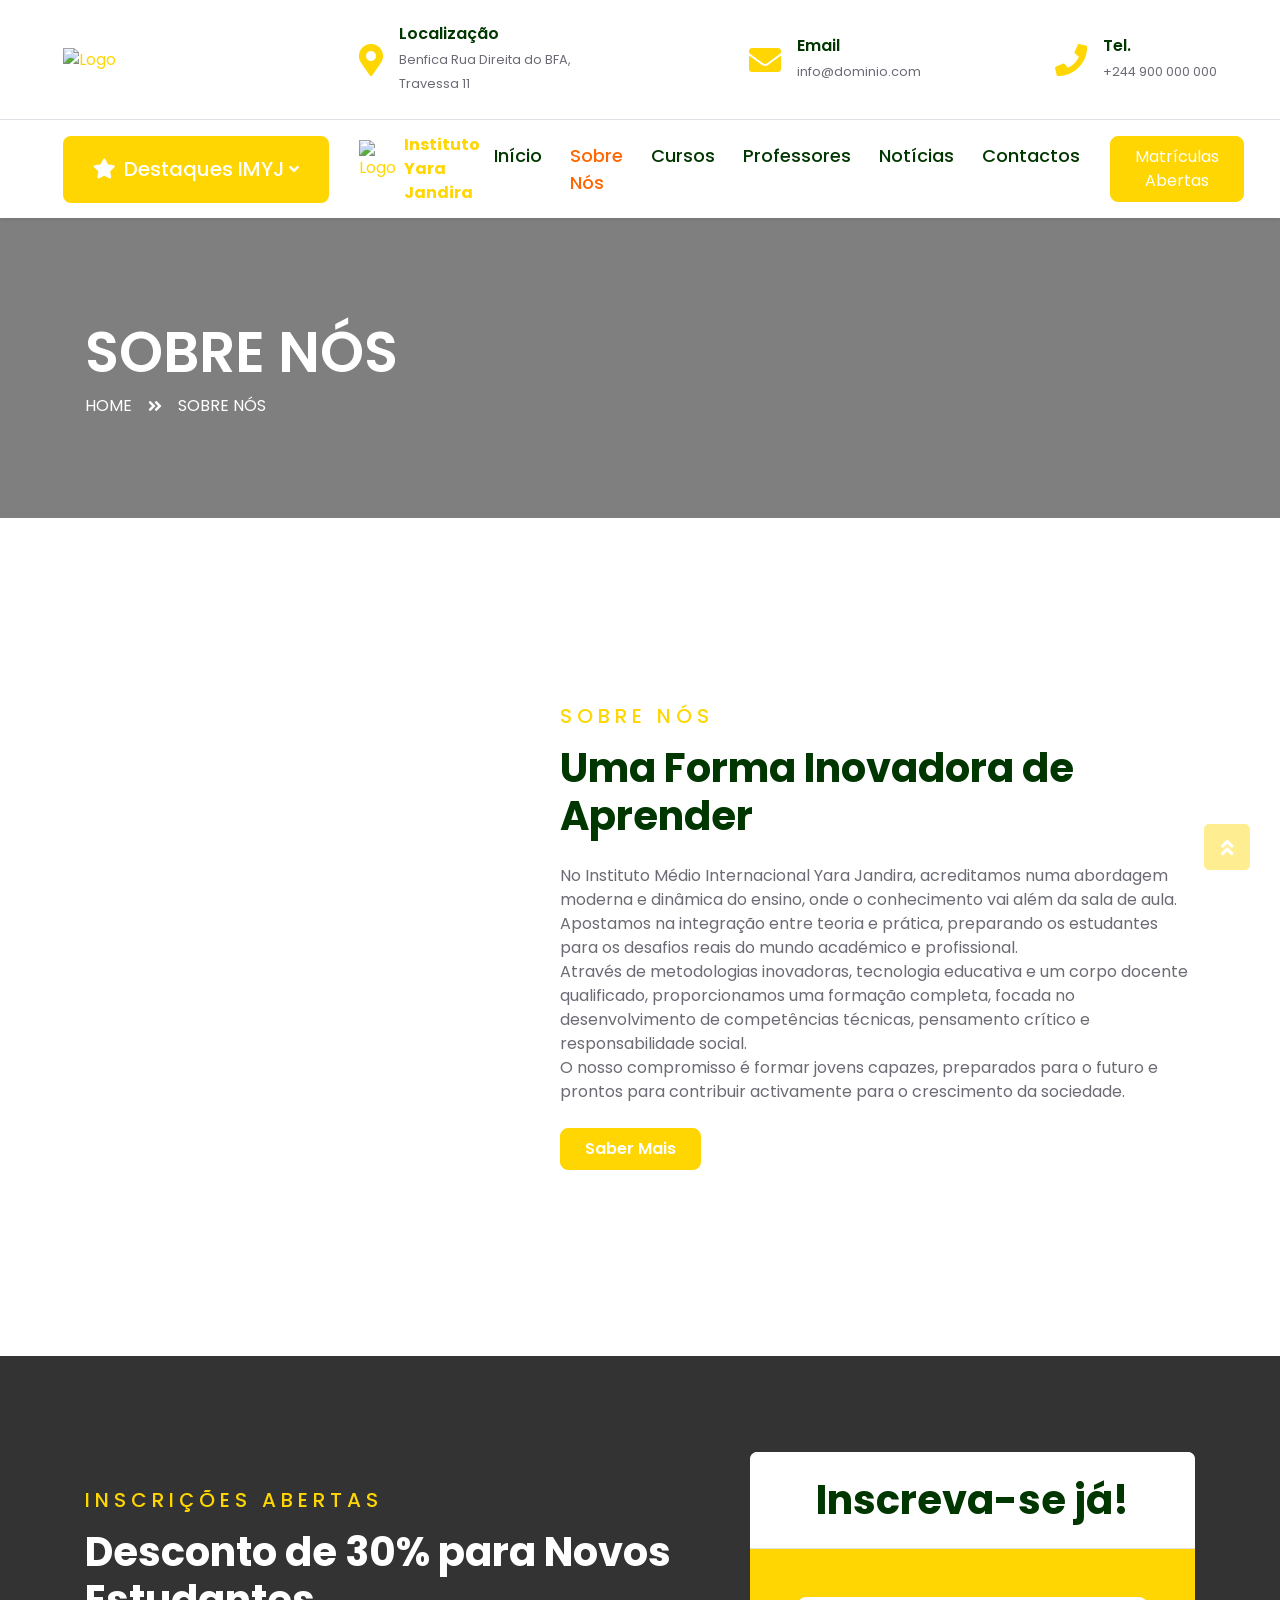
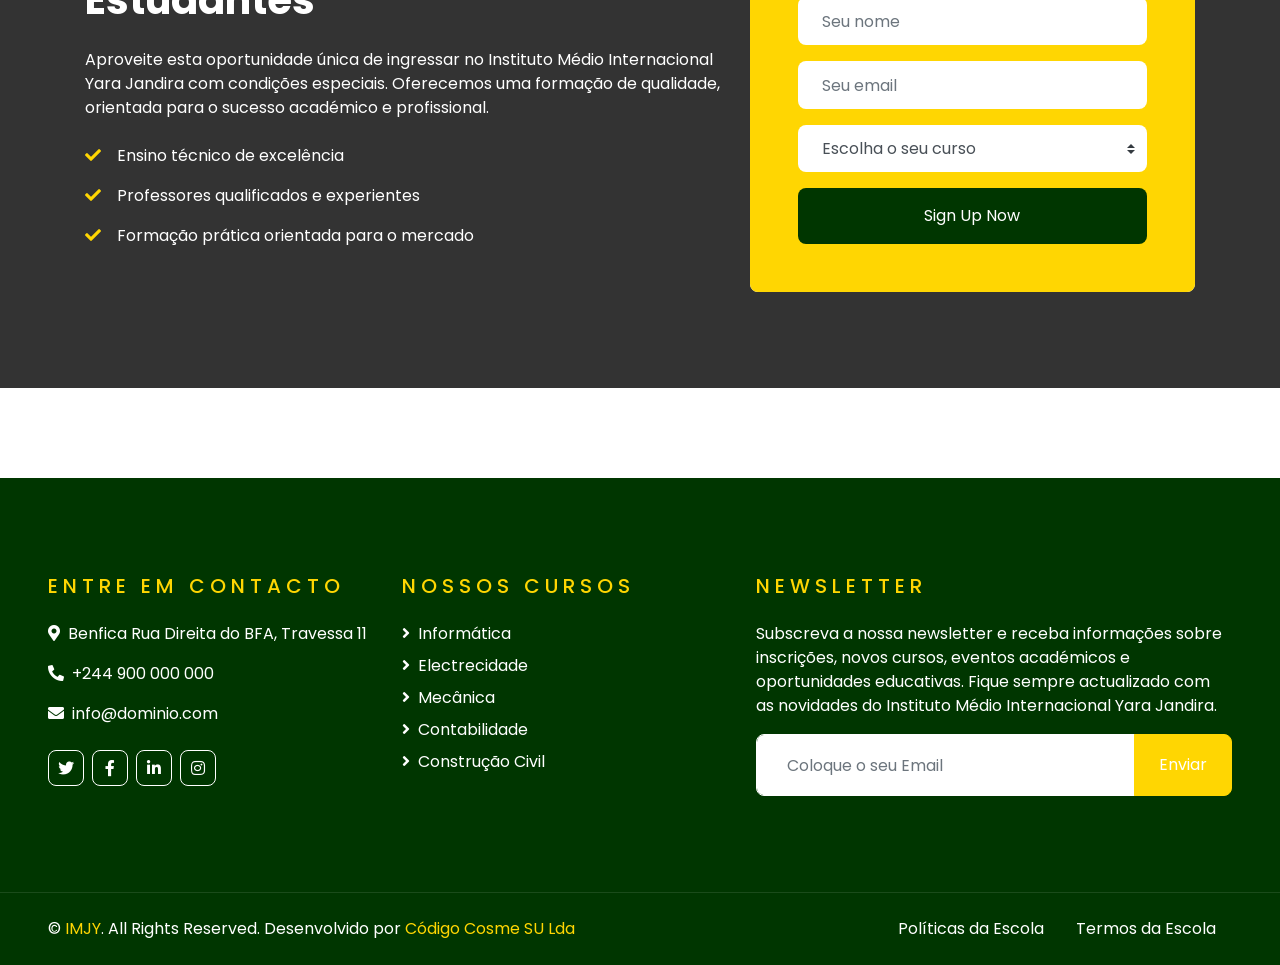
==== commit e1fcdbc2: "Atualiza navbar global e adiciona pré-inscrição com modal" ====
--- a/about.html
+++ b/about.html
@@ -1,333 +1,333 @@
-<!DOCTYPE html>
-<html lang="en">
-
-<head>
-    <meta charset="utf-8">
-    <title>INSTITUTO MÉDIO INTERNACIONAL YARA JANDIRA</title>
-    <meta content="width=device-width, initial-scale=1.0" name="viewport">
-    
-    
-
-    <!-- Favicon -->
-    <link href="img/favicon.png" rel="icon">
-
-    <!-- Google Web Fonts -->
-    <link rel="preconnect" href="https://fonts.gstatic.com">
-    <link href="https://fonts.googleapis.com/css2?family=Poppins:wght@400;500;600;700&display=swap" rel="stylesheet"> 
-
-    <!-- Font Awesome -->
-    <link href="https://cdnjs.cloudflare.com/ajax/libs/font-awesome/5.10.0/css/all.min.css" rel="stylesheet">
-
-    <!-- Libraries Stylesheet -->
-    <link href="lib/owlcarousel/assets/owl.carousel.min.css" rel="stylesheet">
-
-    <!-- Customized Bootstrap Stylesheet -->
-    <link href="css/style.css" rel="stylesheet">
-</head>
-
-<body>
-    <!-- Topbar Start -->
-    <div class="container-fluid d-none d-lg-block">
-        <div class="row align-items-center py-4 px-xl-5">
-            <div class="col-lg-3">
-    <a href="" class="text-decoration-none">
-        <img src="img/logo.png" alt=" Logo" style="height: 65px;">
-    </a>
-</div>
-            <div class="col-lg-3 text-right">
-                <div class="d-inline-flex align-items-center">
-                    <i class="fa fa-2x fa-map-marker-alt text-primary mr-3"></i>
-                    <div class="text-left">
-                       <h6 class="font-weight-semi-bold mb-1">Localização</h6>
-                        <small>Benfica Rua Direita do BFA, Travessa 11</small>
-                    </div>
-                </div>
-            </div>
-            <div class="col-lg-3 text-right">
-                <div class="d-inline-flex align-items-center">
-                    <i class="fa fa-2x fa-envelope text-primary mr-3"></i>
-                    <div class="text-left">
-                        <h6 class="font-weight-semi-bold mb-1">Email</h6>
-                        <small>info@dominio.com</small>
-                    </div>
-                </div>
-            </div>
-            <div class="col-lg-3 text-right">
-                <div class="d-inline-flex align-items-center">
-                    <i class="fa fa-2x fa-phone text-primary mr-3"></i>
-                    <div class="text-left">
-                        <h6 class="font-weight-semi-bold mb-1">
-Tel.</h6>
-                        <small>+244 900 000 000</small>
-                    </div>
-                </div>
-            </div>
-        </div>
-    </div>
-    <!-- Topbar End -->
-
-
-    <!-- Navbar Start -->
-    <div class="container-fluid">
-        <div class="row border-top px-xl-5">
-            <div class="col-lg-3 d-none d-lg-block">
-                <a class="d-flex align-items-center justify-content-between bg-secondary w-100 text-decoration-none" data-toggle="collapse" href="#navbar-vertical" style="height: 67px; padding: 0 30px;">
-                    <h5 class="text-primary m-0"><i class="fa fa-book-open mr-2"></i>Guia Rápido</h5>
-                    <i class="fa fa-angle-down text-primary"></i>
-                </a>
-                <nav class="collapse position-absolute navbar navbar-vertical navbar-light align-items-start p-0 border border-top-0 border-bottom-0 bg-light" id="navbar-vertical" style="width: calc(100% - 30px); z-index: 9;">
-                    <div class="navbar-nav w-100">
-                        
-                        <a href="" class="nav-item nav-link">Por Pensar</a>
-                        <a href="" class="nav-item nav-link">Por Pensar</a>
-                        <a href="" class="nav-item nav-link">Por Pensar</a>
-                        <a href="" class="nav-item nav-link">Por Pensar</a>
-                    </div>
-                </nav>
-            </div>
-            <div class="col-lg-9">
-                <nav class="navbar navbar-expand-lg bg-light navbar-light py-3 py-lg-0 px-0">
-                    <a href="" class="text-decoration-none">
-        <img src="img/logo.png" alt=" Logo" style="height: 65px;">
-    </a>
-                    <button type="button" class="navbar-toggler" data-toggle="collapse" data-target="#navbarCollapse">
-                        <span class="navbar-toggler-icon"></span>
-                    </button>
-                    <div class="collapse navbar-collapse justify-content-between" id="navbarCollapse">
-                        <div class="navbar-nav py-0">
-                            <a href="index.html" class="nav-item nav-link">Home</a>
-                            <a href="about.html" class="nav-item nav-link active">Sobre Nós</a>
-                            <a href="course.html" class="nav-item nav-link">Cursos</a>
-                            <a href="teacher.html" class="nav-item nav-link">Professores</a>
-                            <a href="blog.html" class="nav-item nav-link">Notícias</a>
-                            <a href="contact.html" class="nav-item nav-link">Contactos</a>
-                        </div>
-                       <a class="btn btn-primary py-2 px-4 ml-auto d-none d-lg-block" href="#">Portal do Estudante</a>
-                    </div>
-                </nav>
-            </div>
-        </div>
-    </div>
-    <!-- Navbar End -->
-
-
-    <!-- Header Start -->
-    <div class="container-fluid page-header" style="margin-bottom: 90px;">
-        <div class="container">
-            <div class="d-flex flex-column justify-content-center" style="min-height: 300px">
-                <h3 class="display-4 text-white text-uppercase">Sobre Nós</h3>
-                <div class="d-inline-flex text-white">
-                    <p class="m-0 text-uppercase"><a class="text-white" href="">Home</a></p>
-                    <i class="fa fa-angle-double-right pt-1 px-3"></i>
-                    <p class="m-0 text-uppercase">Sobre Nós</p>
-                </div>
-            </div>
-        </div>
-    </div>
-    <!-- Header End -->
-
-
-    <!-- About Start -->
-    <div class="container-fluid py-5">
-        <div class="container py-5">
-            <div class="row align-items-center">
-                <div class="col-lg-5">
-                    <img class="img-fluid rounded mb-4 mb-lg-0" src="img/about.png" alt="">
-                </div>
-                <div class="col-lg-7">
-                    <div class="text-left mb-4">
-                        <h5 class="text-primary text-uppercase mb-3" style="letter-spacing: 5px;">SOBRE NÓS</h5>
-                        <h1>Uma Forma Inovadora de Aprender</h1>
-                    </div>
-                    <p>No Instituto Médio Internacional Yara Jandira, acreditamos numa abordagem moderna e dinâmica do ensino, onde o conhecimento vai além da sala de aula. Apostamos na integração entre teoria e prática, preparando os estudantes para os desafios reais do mundo académico e profissional.
- <br>
-Através de metodologias inovadoras, tecnologia educativa e um corpo docente qualificado, proporcionamos uma formação completa, focada no desenvolvimento de competências técnicas, pensamento crítico e responsabilidade social.
- <br>
-O nosso compromisso é formar jovens capazes, preparados para o futuro e prontos para contribuir activamente para o crescimento da sociedade.</p>
-                    <a href="" class="btn btn-primary py-md-2 px-md-4 font-weight-semi-bold mt-2">Saber Mais</a>
-                </div>
-            </div>
-        </div>
-    </div>
-    <!-- About End -->
-
-
-    <!-- Registration Start -->
-    <div class="container-fluid bg-registration py-5" style="margin: 90px 0;">
-        <div class="container py-5">
-            <div class="row align-items-center">
-                <div class="col-lg-7 mb-5 mb-lg-0">
-                    <div class="mb-4">
-                        <h5 class="text-primary text-uppercase mb-3" style="letter-spacing: 5px;">INSCRIÇÕES ABERTAS</h5>
-                        <h1 class="text-white">Desconto de 30% para Novos Estudantes</h1>
-                    </div>
-                    <p class="text-white">Aproveite esta oportunidade única de ingressar no Instituto Médio Internacional Yara Jandira com condições especiais. Oferecemos uma formação de qualidade, orientada para o sucesso académico e profissional.</p>
-                    <ul class="list-inline text-white m-0">
-                        <li class="py-2"><i class="fa fa-check text-primary mr-3"></i>Ensino técnico de excelência</li>
-                        <li class="py-2"><i class="fa fa-check text-primary mr-3"></i>Professores qualificados e experientes</li>
-                        <li class="py-2"><i class="fa fa-check text-primary mr-3"></i>Formação prática orientada para o mercado</li>
-                    </ul>
-                </div>
-                <div class="col-lg-5">
-                    <div class="card border-0">
-                        <div class="card-header bg-light text-center p-4">
-                            <h1 class="m-0">Inscreva-se já!</h1>
-                        </div>
-                        <div class="card-body rounded-bottom bg-primary p-5">
-                            <form>
-                                <div class="form-group">
-                                    <input type="text" class="form-control border-0 p-4" placeholder="Seu nome" required="required" />
-                                </div>
-                                <div class="form-group">
-                                    <input type="email" class="form-control border-0 p-4" placeholder="Seu email" required="required" />
-                                </div>
-                                <div class="form-group">
-                                    <select class="custom-select border-0 px-4" style="height: 47px;">
-                                        <option selected>Escolha o seu curso</option>
-                                        <option value="1">Curso 1</option>
-                                        <option value="2">Curso 1</option>
-                                        <option value="3">Curso 1</option>
-                                    </select>
-                                </div>
-                                <div>
-                                    <button class="btn btn-dark btn-block border-0 py-3" type="submit">Sign Up Now</button>
-                                </div>
-                            </form>
-                        </div>
-                    </div>
-                </div>
-            </div>
-        </div>
-    </div>
-    <!-- Registration End -->
-
-
-    <!-- Testimonial Start 
-    <div class="container-fluid py-5">
-        <div class="container py-5">
-            <div class="text-center mb-5">
-                <h5 class="text-primary text-uppercase mb-3" style="letter-spacing: 5px;">Testimonial</h5>
-                <h1>What Say Our Students</h1>
-            </div>
-            <div class="row justify-content-center">
-                <div class="col-lg-8">
-                    <div class="owl-carousel testimonial-carousel">
-                        <div class="text-center">
-                            <i class="fa fa-3x fa-quote-left text-primary mb-4"></i>
-                            <h4 class="font-weight-normal mb-4">Dolor eirmod diam stet kasd sed. Aliqu rebum est eos. Rebum elitr dolore et eos labore, stet justo sed est sed. Diam sed sed dolor stet amet eirmod eos labore diam</h4>
-                            <img class="img-fluid mx-auto mb-3" src="img/testimonial-1.jpg" alt="">
-                            <h5 class="m-0">Client Name</h5>
-                            <span>Profession</span>
-                        </div>
-                        <div class="text-center">
-                            <i class="fa fa-3x fa-quote-left text-primary mb-4"></i>
-                            <h4 class="font-weight-normal mb-4">Dolor eirmod diam stet kasd sed. Aliqu rebum est eos. Rebum elitr dolore et eos labore, stet justo sed est sed. Diam sed sed dolor stet amet eirmod eos labore diam</h4>
-                            <img class="img-fluid mx-auto mb-3" src="img/testimonial-2.jpg" alt="">
-                            <h5 class="m-0">Client Name</h5>
-                            <span>Profession</span>
-                        </div>
-                        <div class="text-center">
-                            <i class="fa fa-3x fa-quote-left text-primary mb-4"></i>
-                            <h4 class="font-weight-normal mb-4">Dolor eirmod diam stet kasd sed. Aliqu rebum est eos. Rebum elitr dolore et eos labore, stet justo sed est sed. Diam sed sed dolor stet amet eirmod eos labore diam</h4>
-                            <img class="img-fluid mx-auto mb-3" src="img/testimonial-3.jpg" alt="">
-                            <h5 class="m-0">Client Name</h5>
-                            <span>Profession</span>
-                        </div>
-                    </div>
-                </div>
-            </div>
-        </div>
-    </div>
-   Testimonial End -->
-
-
-    <!-- Footer Start -->
-    <div class="container-fluid bg-dark text-white py-5 px-sm-3 px-lg-5" style="margin-top: 90px;">
-        <div class="row pt-5">
-            <div class="col-lg-7 col-md-12">
-                <div class="row">
-                    <div class="col-md-6 mb-5">
-                        <h5 class="text-primary text-uppercase mb-4" style="letter-spacing: 5px;">Entre em contacto</h5>
-                        <p><i class="fa fa-map-marker-alt mr-2"></i>Benfica Rua Direita do BFA, Travessa 11</p>
-                        <p><i class="fa fa-phone-alt mr-2"></i>+244 900 000 000</p>
-                        <p><i class="fa fa-envelope mr-2"></i>info@dominio.com</p>
-                        <div class="d-flex justify-content-start mt-4">
-                            <a class="btn btn-outline-light btn-square mr-2" href="#"><i class="fab fa-twitter"></i></a>
-                            <a class="btn btn-outline-light btn-square mr-2" href="#"><i class="fab fa-facebook-f"></i></a>
-                            <a class="btn btn-outline-light btn-square mr-2" href="#"><i class="fab fa-linkedin-in"></i></a>
-                            <a class="btn btn-outline-light btn-square" href="#"><i class="fab fa-instagram"></i></a>
-                        </div>
-                    </div>
-                    <div class="col-md-6 mb-5">
-                        <h5 class="text-primary text-uppercase mb-4" style="letter-spacing: 5px;">Nossos Cursos</h5>
-                        <div class="d-flex flex-column justify-content-start">
-                             <a class="text-white mb-2" href="#"><i class="fa fa-angle-right mr-2"></i>Informática</a>
-                            <a class="text-white mb-2" href="#"><i class="fa fa-angle-right mr-2"></i>Electrecidade</a>
-                            <a class="text-white mb-2" href="#"><i class="fa fa-angle-right mr-2"></i>Mecânica</a>
-                            <a class="text-white mb-2" href="#"><i class="fa fa-angle-right mr-2"></i>Contabilidade</a>
-                            <a class="text-white" href="#"><i class="fa fa-angle-right mr-2"></i>Construção Civil</a>
-                        </div>
-                    </div>
-                </div>
-            </div>
-            <div class="col-lg-5 col-md-12 mb-5">
-               <h5 class="text-primary text-uppercase mb-4" style="letter-spacing: 5px;">Newsletter</h5>
-                <p>Subscreva a nossa newsletter e receba informações sobre inscrições, novos cursos, eventos académicos e oportunidades educativas.
-Fique sempre actualizado com as novidades do Instituto Médio Internacional Yara Jandira.</p>
-                <div class="w-100">
-                    <div class="input-group">
-                        <input type="text" class="form-control border-light" style="padding: 30px;" placeholder="Coloque o seu Email">
-                        <div class="input-group-append">
-                            <button class="btn btn-primary px-4">Enviar</button>
-                        </div>
-                    </div>
-                </div>
-            </div>
-        </div>
-    </div>
-    <div class="container-fluid bg-dark text-white border-top py-4 px-sm-3 px-md-5" style="border-color: rgba(256, 256, 256, .1) !important;">
-        <div class="row">
-            <div class="col-lg-6 text-center text-md-left mb-3 mb-md-0">
-                <p class="m-0 text-white">&copy; <a href="#">IMJY</a>. All Rights Reserved. 
-                    
-                    <!--/*** The author’s attribution link must remain intact in the template. ***/-->
-                    <!--/*** If you wish to remove this credit link, please purchase the Pro Version . ***/-->
-                Desenvolvido por <a href="https://codigocosme.com">Código Cosme SU Lda</a>
-                </p>
-            </div>
-            <div class="col-lg-6 text-center text-md-right">
-                <ul class="nav d-inline-flex">
-                    <li class="nav-item">
-                        <a class="nav-link text-white py-0" href="#">Políticas da Escola</a>
-                    </li>
-                    <li class="nav-item">
-                        <a class="nav-link text-white py-0" href="#">Termos da Escola</a>
-                    </li>
-                    
-                    
-                </ul>
-            </div>
-        </div>
-    </div>
-    <!-- Footer End -->
-
-
-    <!-- Back to Top -->
-    <a href="#" class="btn btn-lg btn-primary btn-lg-square back-to-top"><i class="fa fa-angle-double-up"></i></a>
-
-
-    <!-- JavaScript Libraries -->
-    <script src="https://code.jquery.com/jquery-3.4.1.min.js"></script>
-    <script src="https://stackpath.bootstrapcdn.com/bootstrap/4.4.1/js/bootstrap.bundle.min.js"></script>
-    <script src="lib/easing/easing.min.js"></script>
-    <script src="lib/owlcarousel/owl.carousel.min.js"></script>
-
-    <!-- Contact Javascript File -->
-    <script src="mail/jqBootstrapValidation.min.js"></script>
-    <script src="mail/contact.js"></script>
-
-    <!-- Template Javascript -->
-    <script src="js/main.js"></script>
-</body>
-
+<!DOCTYPE html>
+<html lang="en">
+
+<head>
+    <meta charset="utf-8">
+    <title>INSTITUTO MÉDIO INTERNACIONAL YARA JANDIRA</title>
+    <meta content="width=device-width, initial-scale=1.0" name="viewport">
+    
+    
+
+    <!-- Favicon -->
+    <link href="img/favicon.png" rel="icon">
+
+    <!-- Google Web Fonts -->
+    <link rel="preconnect" href="https://fonts.gstatic.com">
+    <link href="https://fonts.googleapis.com/css2?family=Poppins:wght@400;500;600;700&display=swap" rel="stylesheet"> 
+
+    <!-- Font Awesome -->
+    <link href="https://cdnjs.cloudflare.com/ajax/libs/font-awesome/5.10.0/css/all.min.css" rel="stylesheet">
+
+    <!-- Libraries Stylesheet -->
+    <link href="lib/owlcarousel/assets/owl.carousel.min.css" rel="stylesheet">
+
+    <!-- Customized Bootstrap Stylesheet -->
+    <link href="css/style.css" rel="stylesheet">
+</head>
+
+<body>
+    <!-- Topbar Start -->
+    <div class="container-fluid d-none d-lg-block">
+        <div class="row align-items-center py-4 px-xl-5">
+            <div class="col-lg-3">
+    <a href="" class="text-decoration-none">
+        <img src="img/logo.png" alt=" Logo" style="height: 65px;">
+    </a>
+</div>
+            <div class="col-lg-3 text-right">
+                <div class="d-inline-flex align-items-center">
+                    <i class="fa fa-2x fa-map-marker-alt text-primary mr-3"></i>
+                    <div class="text-left">
+                       <h6 class="font-weight-semi-bold mb-1">Localização</h6>
+                        <small>Benfica Rua Direita do BFA, Travessa 11</small>
+                    </div>
+                </div>
+            </div>
+            <div class="col-lg-3 text-right">
+                <div class="d-inline-flex align-items-center">
+                    <i class="fa fa-2x fa-envelope text-primary mr-3"></i>
+                    <div class="text-left">
+                        <h6 class="font-weight-semi-bold mb-1">Email</h6>
+                        <small>info@dominio.com</small>
+                    </div>
+                </div>
+            </div>
+            <div class="col-lg-3 text-right">
+                <div class="d-inline-flex align-items-center">
+                    <i class="fa fa-2x fa-phone text-primary mr-3"></i>
+                    <div class="text-left">
+                        <h6 class="font-weight-semi-bold mb-1">
+Tel.</h6>
+                        <small>+244 900 000 000</small>
+                    </div>
+                </div>
+            </div>
+        </div>
+    </div>
+    <!-- Topbar End -->
+
+
+    <!-- Navbar Start -->
+    <div class="container-fluid sticky-top shadow-sm bg-white">
+        <div class="row border-top px-xl-5 align-items-center">
+            <div class="col-lg-3 d-none d-lg-block">
+                <a class="d-flex align-items-center justify-content-between bg-primary w-100 text-decoration-none text-white rounded" data-toggle="collapse" href="#navbar-vertical" style="height: 67px; padding: 0 30px;">
+                    <h5 class="text-white m-0"><i class="fa fa-star mr-2"></i>Destaques IMYJ</h5>
+                    <i class="fa fa-angle-down text-white"></i>
+                </a>
+                <nav class="collapse position-absolute navbar navbar-vertical navbar-light align-items-start p-0 border rounded-bottom bg-light" id="navbar-vertical" style="width: calc(100% - 30px); z-index: 9;">
+                    <div class="navbar-nav w-100 py-2">
+                        <a href="index.html#cursos-tecnicos" class="nav-item nav-link">Cursos Técnicos</a>
+                        <a href="index.html#matriculas" class="nav-item nav-link">Matrículas Abertas</a>
+                        <a href="index.html#condicoes" class="nav-item nav-link">Condições e Propinas</a>
+                        <a href="index.html#contactos" class="nav-item nav-link">Contactos</a>
+                    </div>
+                </nav>
+            </div>
+            <div class="col-lg-9">
+                <nav class="navbar navbar-expand-lg navbar-light py-3 py-lg-0 px-0">
+                    <a href="index.html" class="text-decoration-none d-flex align-items-center">
+                        <img src="img/logo.png" alt="Logo" style="height: 58px;" class="mr-2">
+                        <span class="font-weight-bold text-primary d-none d-md-inline">Instituto Yara Jandira</span>
+                    </a>
+                    <button type="button" class="navbar-toggler" data-toggle="collapse" data-target="#navbarCollapse">
+                        <span class="navbar-toggler-icon"></span>
+                    </button>
+                    <div class="collapse navbar-collapse justify-content-between" id="navbarCollapse">
+                        <div class="navbar-nav py-0 mx-auto">
+                            <a href="index.html" class="nav-item nav-link ">Início</a>
+                            <a href="about.html" class="nav-item nav-link active">Sobre Nós</a>
+                            <a href="course.html" class="nav-item nav-link ">Cursos</a>
+                            <a href="teacher.html" class="nav-item nav-link ">Professores</a>
+                            <a href="blog.html" class="nav-item nav-link ">Notícias</a>
+                            <a href="contact.html" class="nav-item nav-link ">Contactos</a>
+                        </div>
+                        <a class="btn btn-primary py-2 px-4 ml-lg-3" href="index.html#matriculas">Matrículas Abertas</a>
+                    </div>
+                </nav>
+            </div>
+        </div>
+    </div>
+    <!-- Navbar End -->
+
+
+    <!-- Header Start -->
+    <div class="container-fluid page-header" style="margin-bottom: 90px;">
+        <div class="container">
+            <div class="d-flex flex-column justify-content-center" style="min-height: 300px">
+                <h3 class="display-4 text-white text-uppercase">Sobre Nós</h3>
+                <div class="d-inline-flex text-white">
+                    <p class="m-0 text-uppercase"><a class="text-white" href="">Home</a></p>
+                    <i class="fa fa-angle-double-right pt-1 px-3"></i>
+                    <p class="m-0 text-uppercase">Sobre Nós</p>
+                </div>
+            </div>
+        </div>
+    </div>
+    <!-- Header End -->
+
+
+    <!-- About Start -->
+    <div class="container-fluid py-5">
+        <div class="container py-5">
+            <div class="row align-items-center">
+                <div class="col-lg-5">
+                    <img class="img-fluid rounded mb-4 mb-lg-0" src="img/about.png" alt="">
+                </div>
+                <div class="col-lg-7">
+                    <div class="text-left mb-4">
+                        <h5 class="text-primary text-uppercase mb-3" style="letter-spacing: 5px;">SOBRE NÓS</h5>
+                        <h1>Uma Forma Inovadora de Aprender</h1>
+                    </div>
+                    <p>No Instituto Médio Internacional Yara Jandira, acreditamos numa abordagem moderna e dinâmica do ensino, onde o conhecimento vai além da sala de aula. Apostamos na integração entre teoria e prática, preparando os estudantes para os desafios reais do mundo académico e profissional.
+ <br>
+Através de metodologias inovadoras, tecnologia educativa e um corpo docente qualificado, proporcionamos uma formação completa, focada no desenvolvimento de competências técnicas, pensamento crítico e responsabilidade social.
+ <br>
+O nosso compromisso é formar jovens capazes, preparados para o futuro e prontos para contribuir activamente para o crescimento da sociedade.</p>
+                    <a href="" class="btn btn-primary py-md-2 px-md-4 font-weight-semi-bold mt-2">Saber Mais</a>
+                </div>
+            </div>
+        </div>
+    </div>
+    <!-- About End -->
+
+
+    <!-- Registration Start -->
+    <div class="container-fluid bg-registration py-5" style="margin: 90px 0;">
+        <div class="container py-5">
+            <div class="row align-items-center">
+                <div class="col-lg-7 mb-5 mb-lg-0">
+                    <div class="mb-4">
+                        <h5 class="text-primary text-uppercase mb-3" style="letter-spacing: 5px;">INSCRIÇÕES ABERTAS</h5>
+                        <h1 class="text-white">Desconto de 30% para Novos Estudantes</h1>
+                    </div>
+                    <p class="text-white">Aproveite esta oportunidade única de ingressar no Instituto Médio Internacional Yara Jandira com condições especiais. Oferecemos uma formação de qualidade, orientada para o sucesso académico e profissional.</p>
+                    <ul class="list-inline text-white m-0">
+                        <li class="py-2"><i class="fa fa-check text-primary mr-3"></i>Ensino técnico de excelência</li>
+                        <li class="py-2"><i class="fa fa-check text-primary mr-3"></i>Professores qualificados e experientes</li>
+                        <li class="py-2"><i class="fa fa-check text-primary mr-3"></i>Formação prática orientada para o mercado</li>
+                    </ul>
+                </div>
+                <div class="col-lg-5">
+                    <div class="card border-0">
+                        <div class="card-header bg-light text-center p-4">
+                            <h1 class="m-0">Inscreva-se já!</h1>
+                        </div>
+                        <div class="card-body rounded-bottom bg-primary p-5">
+                            <form>
+                                <div class="form-group">
+                                    <input type="text" class="form-control border-0 p-4" placeholder="Seu nome" required="required" />
+                                </div>
+                                <div class="form-group">
+                                    <input type="email" class="form-control border-0 p-4" placeholder="Seu email" required="required" />
+                                </div>
+                                <div class="form-group">
+                                    <select class="custom-select border-0 px-4" style="height: 47px;">
+                                        <option selected>Escolha o seu curso</option>
+                                        <option value="1">Curso 1</option>
+                                        <option value="2">Curso 1</option>
+                                        <option value="3">Curso 1</option>
+                                    </select>
+                                </div>
+                                <div>
+                                    <button class="btn btn-dark btn-block border-0 py-3" type="submit">Sign Up Now</button>
+                                </div>
+                            </form>
+                        </div>
+                    </div>
+                </div>
+            </div>
+        </div>
+    </div>
+    <!-- Registration End -->
+
+
+    <!-- Testimonial Start 
+    <div class="container-fluid py-5">
+        <div class="container py-5">
+            <div class="text-center mb-5">
+                <h5 class="text-primary text-uppercase mb-3" style="letter-spacing: 5px;">Testimonial</h5>
+                <h1>What Say Our Students</h1>
+            </div>
+            <div class="row justify-content-center">
+                <div class="col-lg-8">
+                    <div class="owl-carousel testimonial-carousel">
+                        <div class="text-center">
+                            <i class="fa fa-3x fa-quote-left text-primary mb-4"></i>
+                            <h4 class="font-weight-normal mb-4">Dolor eirmod diam stet kasd sed. Aliqu rebum est eos. Rebum elitr dolore et eos labore, stet justo sed est sed. Diam sed sed dolor stet amet eirmod eos labore diam</h4>
+                            <img class="img-fluid mx-auto mb-3" src="img/testimonial-1.jpg" alt="">
+                            <h5 class="m-0">Client Name</h5>
+                            <span>Profession</span>
+                        </div>
+                        <div class="text-center">
+                            <i class="fa fa-3x fa-quote-left text-primary mb-4"></i>
+                            <h4 class="font-weight-normal mb-4">Dolor eirmod diam stet kasd sed. Aliqu rebum est eos. Rebum elitr dolore et eos labore, stet justo sed est sed. Diam sed sed dolor stet amet eirmod eos labore diam</h4>
+                            <img class="img-fluid mx-auto mb-3" src="img/testimonial-2.jpg" alt="">
+                            <h5 class="m-0">Client Name</h5>
+                            <span>Profession</span>
+                        </div>
+                        <div class="text-center">
+                            <i class="fa fa-3x fa-quote-left text-primary mb-4"></i>
+                            <h4 class="font-weight-normal mb-4">Dolor eirmod diam stet kasd sed. Aliqu rebum est eos. Rebum elitr dolore et eos labore, stet justo sed est sed. Diam sed sed dolor stet amet eirmod eos labore diam</h4>
+                            <img class="img-fluid mx-auto mb-3" src="img/testimonial-3.jpg" alt="">
+                            <h5 class="m-0">Client Name</h5>
+                            <span>Profession</span>
+                        </div>
+                    </div>
+                </div>
+            </div>
+        </div>
+    </div>
+   Testimonial End -->
+
+
+    <!-- Footer Start -->
+    <div class="container-fluid bg-dark text-white py-5 px-sm-3 px-lg-5" style="margin-top: 90px;">
+        <div class="row pt-5">
+            <div class="col-lg-7 col-md-12">
+                <div class="row">
+                    <div class="col-md-6 mb-5">
+                        <h5 class="text-primary text-uppercase mb-4" style="letter-spacing: 5px;">Entre em contacto</h5>
+                        <p><i class="fa fa-map-marker-alt mr-2"></i>Benfica Rua Direita do BFA, Travessa 11</p>
+                        <p><i class="fa fa-phone-alt mr-2"></i>+244 900 000 000</p>
+                        <p><i class="fa fa-envelope mr-2"></i>info@dominio.com</p>
+                        <div class="d-flex justify-content-start mt-4">
+                            <a class="btn btn-outline-light btn-square mr-2" href="#"><i class="fab fa-twitter"></i></a>
+                            <a class="btn btn-outline-light btn-square mr-2" href="#"><i class="fab fa-facebook-f"></i></a>
+                            <a class="btn btn-outline-light btn-square mr-2" href="#"><i class="fab fa-linkedin-in"></i></a>
+                            <a class="btn btn-outline-light btn-square" href="#"><i class="fab fa-instagram"></i></a>
+                        </div>
+                    </div>
+                    <div class="col-md-6 mb-5">
+                        <h5 class="text-primary text-uppercase mb-4" style="letter-spacing: 5px;">Nossos Cursos</h5>
+                        <div class="d-flex flex-column justify-content-start">
+                             <a class="text-white mb-2" href="#"><i class="fa fa-angle-right mr-2"></i>Informática</a>
+                            <a class="text-white mb-2" href="#"><i class="fa fa-angle-right mr-2"></i>Electrecidade</a>
+                            <a class="text-white mb-2" href="#"><i class="fa fa-angle-right mr-2"></i>Mecânica</a>
+                            <a class="text-white mb-2" href="#"><i class="fa fa-angle-right mr-2"></i>Contabilidade</a>
+                            <a class="text-white" href="#"><i class="fa fa-angle-right mr-2"></i>Construção Civil</a>
+                        </div>
+                    </div>
+                </div>
+            </div>
+            <div class="col-lg-5 col-md-12 mb-5">
+               <h5 class="text-primary text-uppercase mb-4" style="letter-spacing: 5px;">Newsletter</h5>
+                <p>Subscreva a nossa newsletter e receba informações sobre inscrições, novos cursos, eventos académicos e oportunidades educativas.
+Fique sempre actualizado com as novidades do Instituto Médio Internacional Yara Jandira.</p>
+                <div class="w-100">
+                    <div class="input-group">
+                        <input type="text" class="form-control border-light" style="padding: 30px;" placeholder="Coloque o seu Email">
+                        <div class="input-group-append">
+                            <button class="btn btn-primary px-4">Enviar</button>
+                        </div>
+                    </div>
+                </div>
+            </div>
+        </div>
+    </div>
+    <div class="container-fluid bg-dark text-white border-top py-4 px-sm-3 px-md-5" style="border-color: rgba(256, 256, 256, .1) !important;">
+        <div class="row">
+            <div class="col-lg-6 text-center text-md-left mb-3 mb-md-0">
+                <p class="m-0 text-white">&copy; <a href="#">IMJY</a>. All Rights Reserved. 
+                    
+                    <!--/*** The author’s attribution link must remain intact in the template. ***/-->
+                    <!--/*** If you wish to remove this credit link, please purchase the Pro Version . ***/-->
+                Desenvolvido por <a href="https://codigocosme.com">Código Cosme SU Lda</a>
+                </p>
+            </div>
+            <div class="col-lg-6 text-center text-md-right">
+                <ul class="nav d-inline-flex">
+                    <li class="nav-item">
+                        <a class="nav-link text-white py-0" href="#">Políticas da Escola</a>
+                    </li>
+                    <li class="nav-item">
+                        <a class="nav-link text-white py-0" href="#">Termos da Escola</a>
+                    </li>
+                    
+                    
+                </ul>
+            </div>
+        </div>
+    </div>
+    <!-- Footer End -->
+
+
+    <!-- Back to Top -->
+    <a href="#" class="btn btn-lg btn-primary btn-lg-square back-to-top"><i class="fa fa-angle-double-up"></i></a>
+
+
+    <!-- JavaScript Libraries -->
+    <script src="https://code.jquery.com/jquery-3.4.1.min.js"></script>
+    <script src="https://stackpath.bootstrapcdn.com/bootstrap/4.4.1/js/bootstrap.bundle.min.js"></script>
+    <script src="lib/easing/easing.min.js"></script>
+    <script src="lib/owlcarousel/owl.carousel.min.js"></script>
+
+    <!-- Contact Javascript File -->
+    <script src="mail/jqBootstrapValidation.min.js"></script>
+    <script src="mail/contact.js"></script>
+
+    <!-- Template Javascript -->
+    <script src="js/main.js"></script>
+</body>
+
 </html>
--- a/css/style.css
+++ b/css/style.css
@@ -9956,3 +9956,13 @@
   padding: 0;
   list-style-type: none;
 }
+
+/* Custom IMYJ menu improvements */
+.navbar-nav .nav-link {
+    font-weight: 600;
+    padding: 22px 14px !important;
+}
+.navbar-nav .nav-link:hover,
+.navbar-nav .nav-link.active {
+    color: #FF6600 !important;
+}
